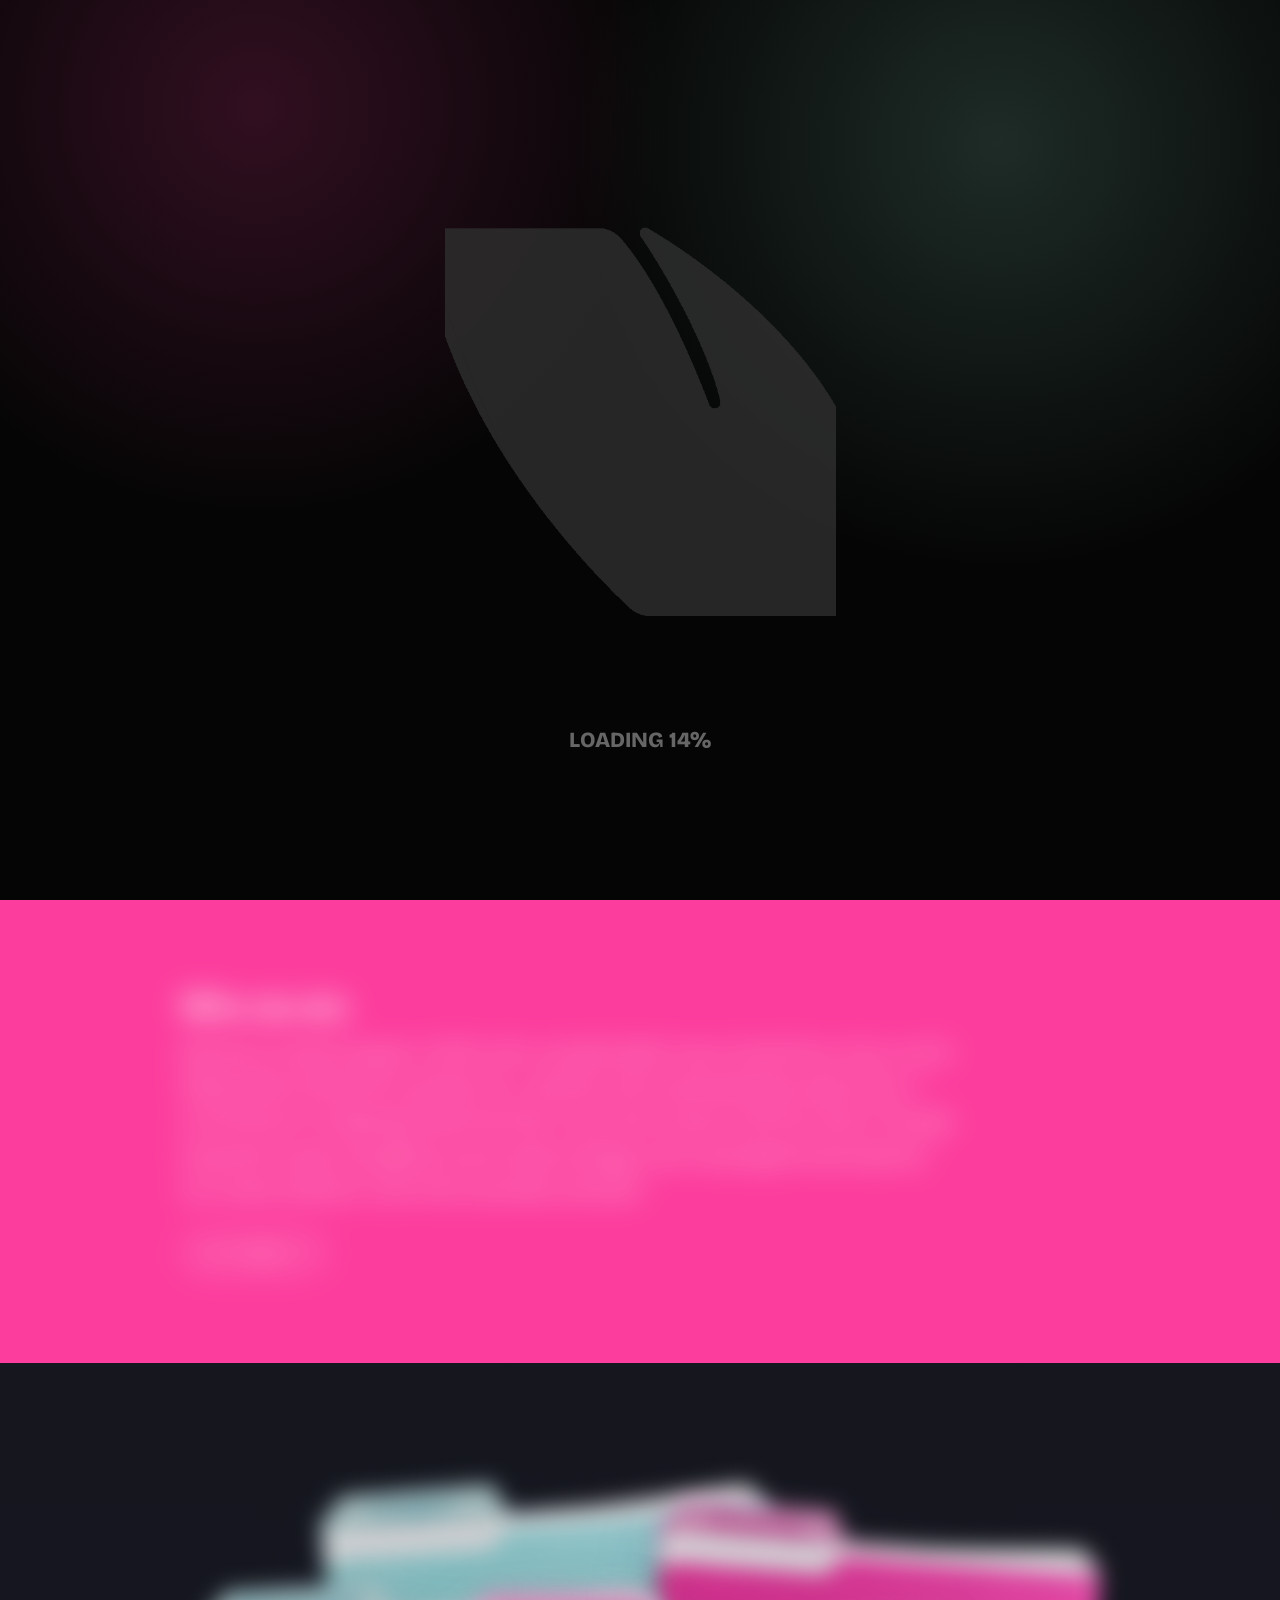
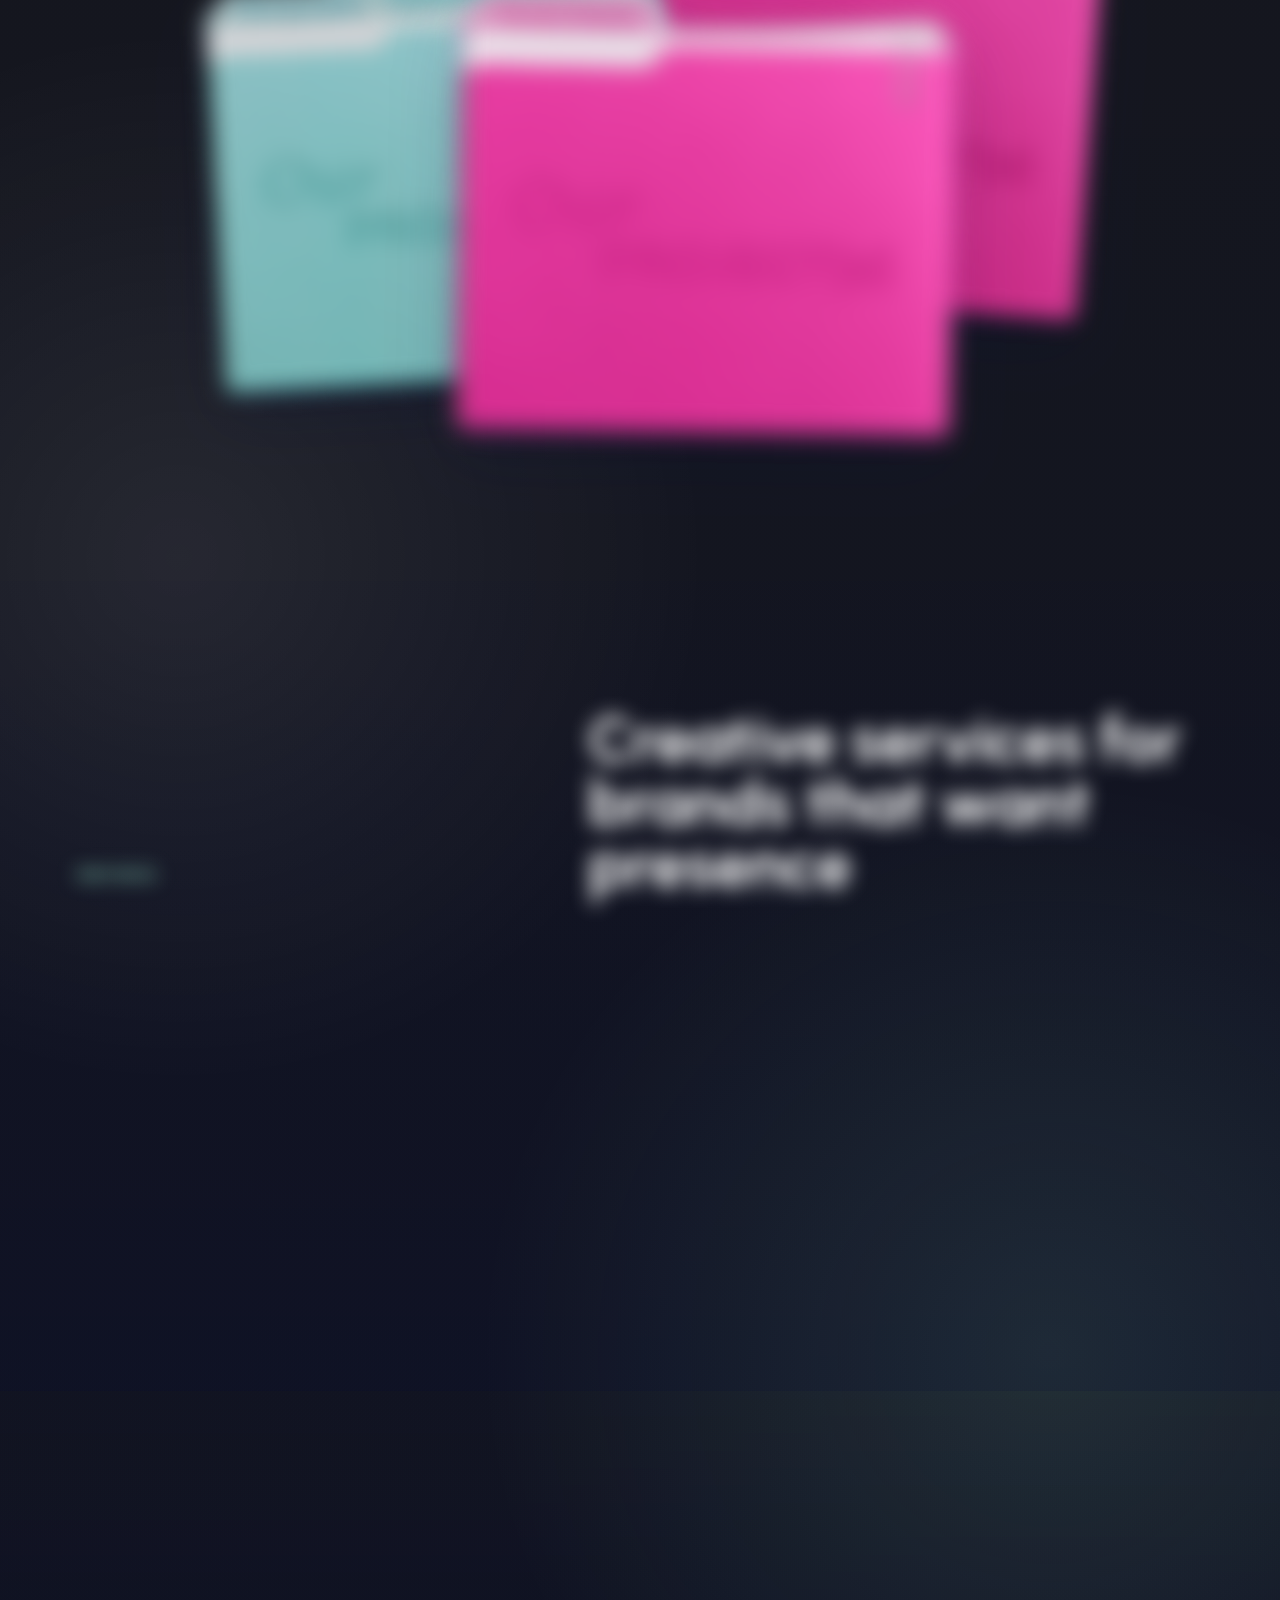
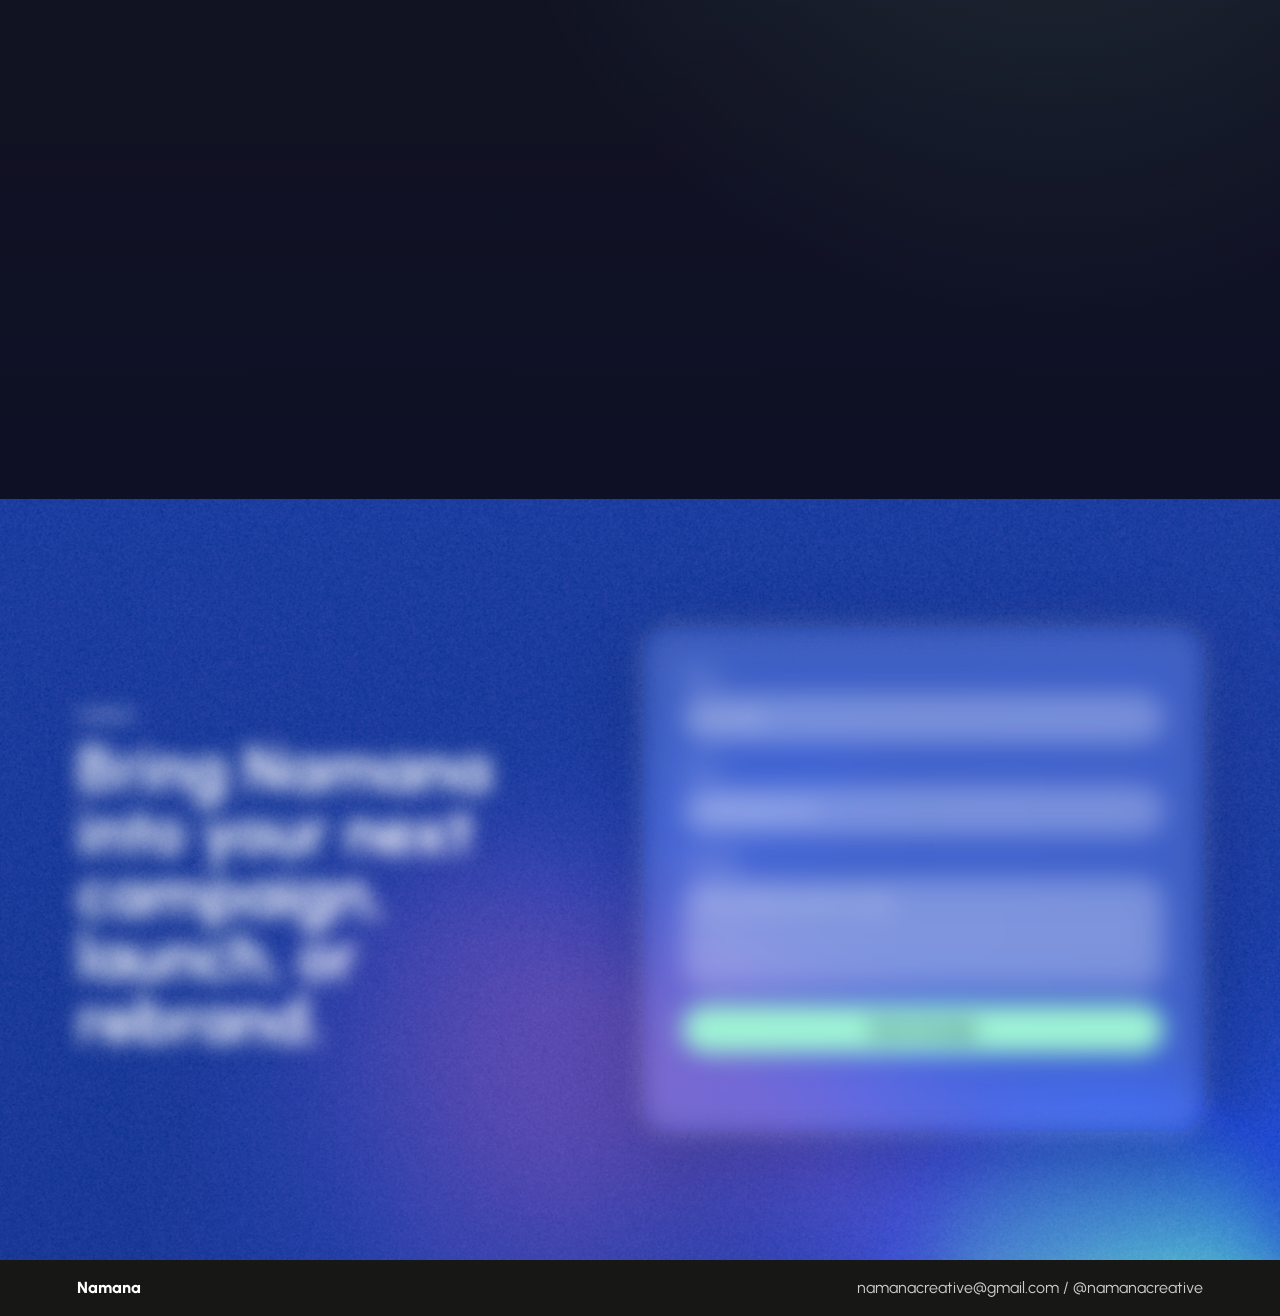
==== index.html @ 0dc4859f "Fix active nav underline behavior" ====
<!doctype html>
<html lang="en">
  <head>
    <meta charset="utf-8">
    <meta name="viewport" content="width=device-width, initial-scale=1, viewport-fit=cover">
    <meta name="theme-color" content="#050505">
    <title>Namana | Creative Agency</title>
    <meta
      name="description"
      content="Namana is a creative agency crafting brand identities, campaigns, content, and digital experiences for ambitious businesses."
    >
    <link rel="preconnect" href="https://fonts.googleapis.com">
    <link rel="preconnect" href="https://fonts.gstatic.com" crossorigin>
    <link
      href="https://fonts.googleapis.com/css2?family=Bricolage+Grotesque:wght@800&family=Urbanist:ital,wght@0,400;0,500;0,600;0,700;0,800;1,800&display=swap"
      rel="stylesheet"
    >
    <style>
      .page-loader{--loader-fill:0%;position:fixed;inset:0;z-index:100;display:grid;place-items:center;align-content:center;gap:22px;background:#050505;color:#fff}.loader-logo{position:relative;width:min(58vw,62vh,600px);aspect-ratio:1}.loader-logo-fill-mask{position:absolute;inset:0;-webkit-mask-image:linear-gradient(to top,#000 0 var(--loader-fill),transparent var(--loader-fill) 100%);mask-image:linear-gradient(to top,#000 0 var(--loader-fill),transparent var(--loader-fill) 100%)}.loader-logo-stack{position:absolute;inset:15%;clip-path:inset(var(--work-logo-crop-top,0%) var(--work-logo-crop-right,0%) var(--work-logo-crop-bottom,0%) var(--work-logo-crop-left,0%));transform:translate3d(var(--work-logo-visible-x,0%),var(--work-logo-visible-y,0%),0) rotate(var(--work-logo-rotate,0deg)) rotateY(var(--work-logo-flip-y,0deg)) scale(var(--work-logo-scale,1));transform-origin:50% 50%}.loader-logo-stack-base{filter:brightness(0) invert(.18)}.loader-logo-stack-fill{filter:brightness(0) invert(1)}.loader-logo-layer{position:absolute;inset:0;width:100%;height:100%;object-fit:contain}.loader-progress{margin:0;font-family:"Bricolage Grotesque",Urbanist,sans-serif;font-weight:800}
    </style>
    <link rel="stylesheet" href="styles.css?v=brush-nav-2">
  </head>
  <body class="page-home">
    <div class="page-loader" data-page-loader aria-label="Loading Namana website">
      <div class="loader-logo" aria-hidden="true">
        <div class="loader-logo-stack loader-logo-stack-base">
          <img class="loader-logo-layer loader-logo-pink" src="assets/namana-work-logo-pink.png" alt="">
          <img class="loader-logo-layer loader-logo-blue" src="assets/namana-work-logo-blue.png" alt="">
          <img class="loader-logo-layer loader-logo-sage" src="assets/namana-work-logo-sage.png" alt="">
        </div>
        <div class="loader-logo-fill-mask">
          <div class="loader-logo-stack loader-logo-stack-fill">
            <img class="loader-logo-layer loader-logo-pink" src="assets/namana-work-logo-pink.png" alt="">
            <img class="loader-logo-layer loader-logo-blue" src="assets/namana-work-logo-blue.png" alt="">
            <img class="loader-logo-layer loader-logo-sage" src="assets/namana-work-logo-sage.png" alt="">
          </div>
        </div>
      </div>
      <p class="loader-progress" data-loader-progress>LOADING 0%</p>
    </div>

    <header class="site-header" data-header>
      <a class="brand" href="#top" aria-label="Namana home">
        <img class="brand-logo brand-logo-white" src="assets/namana-logo-color-white.png" alt="Namana Creative">
        <img class="brand-logo brand-logo-color" src="assets/namana-logo-color.png" alt="">
      </a>
      <button
        class="mobile-menu-toggle"
        type="button"
        aria-label="Open navigation menu"
        aria-expanded="false"
        aria-controls="primary-navigation"
        data-menu-toggle
      >
        <span></span>
        <span></span>
      </button>
      <nav class="nav-links" id="primary-navigation" aria-label="Primary navigation" data-nav-links>
        <a href="#top" data-nav-item="home">HOME</a>
        <a href="#services" data-nav-item="service">SERVICE</a>
        <a href="#work" data-nav-item="work">WORKS</a>
        <a href="about.html" data-nav-item="about">ABOUT</a>
        <a class="nav-cta" href="#contact" aria-label="Let's Cooperate">
          <span>LET'S COOPERATE</span>
          <img src="assets/arrow.png" alt="" aria-hidden="true">
        </a>
      </nav>
    </header>

    <main id="top">
      <section class="hero" aria-labelledby="hero-title">
        <div class="hero-grain" aria-hidden="true"></div>
        <div class="hero-content">
          <h1 id="hero-title" class="type-title" aria-label="We Post with Purpose">
            <span data-type-prefix></span><strong data-type-strong></strong><span class="type-caret" data-type-caret aria-hidden="true"></span>
          </h1>
        </div>
      </section>

      <section class="intro reveal" id="about">
        <div class="intro-content">
          <h2>Who we are</h2>
          <p>
            Namana Creative began in 2025 with a simple belief: every brand has
            a story worth telling. What started as a passion for creativity and
            visual expression grew into a commitment to helping brands find
            their voice and connect with the world. Through impactful visuals,
            thoughtful social media strategy, and meaningful brand identity, we
            create authentic work that resonates and lasts.
          </p>
          <a class="intro-cta" href="about.html" aria-label="Get to know Namana">
            <span>GET TO KNOW</span>
            <img src="assets/arrow.png" alt="" aria-hidden="true">
          </a>
        </div>
      </section>

      <div class="work-background-run">
        <section class="project-folders reveal" id="work" aria-label="Our project folders">
          <div class="folder-stack">
            <button class="folder-card folder-card-compro" type="button" aria-label="Company profile projects">
              <img src="assets/belief-folder-compro.png" alt="">
            </button>
            <button class="folder-card folder-card-branding" type="button" aria-label="Branding projects">
              <img src="assets/belief-folder-branding.png" alt="">
            </button>
            <button class="folder-card folder-card-photography" type="button" aria-label="Photography projects">
              <img src="assets/belief-folder-photography.png" alt="">
            </button>
            <button class="folder-card folder-card-social" type="button" aria-label="Social media projects">
              <img src="assets/belief-folder-social-media.png" alt="">
            </button>
          </div>
        </section>

        <section class="services reveal" id="services">
          <div class="section-heading">
            <p class="section-kicker">What we do</p>
            <h2>Creative services for brands that want presence</h2>
          </div>
          <div class="service-grid">
            <article>
              <span class="service-number">01</span>
              <h3>Brand Identity</h3>
              <p>Logo direction, visual systems, typography, color, and guidelines that make the brand recognizable.</p>
            </article>
            <article>
              <span class="service-number">02</span>
              <h3>Campaign Concepts</h3>
              <p>Creative platforms, launch ideas, key visuals, and messaging that give campaigns a strong angle.</p>
            </article>
            <article>
              <span class="service-number">03</span>
              <h3>Content Design</h3>
              <p>Social assets, decks, motion-ready layouts, and branded content systems for everyday communication.</p>
            </article>
            <article>
              <span class="service-number">04</span>
              <h3>Web Experience</h3>
              <p>Company profiles, landing pages, and campaign microsites that translate creative direction into action.</p>
            </article>
          </div>
        </section>

        <section class="approach reveal" id="process">
          <div class="section-heading">
            <p class="section-kicker">How we work</p>
            <h2>A creative process that keeps the idea alive</h2>
          </div>
          <div class="timeline">
            <article>
              <span>Listen</span>
              <p>We map the audience, business goals, cultural cues, and creative opportunity.</p>
            </article>
            <article>
              <span>Concept</span>
              <p>We shape the strategic idea, campaign angle, visual references, and voice.</p>
            </article>
            <article>
              <span>Create</span>
              <p>We design the identity, key visuals, content assets, and digital moments.</p>
            </article>
            <article>
              <span>Launch</span>
              <p>We prepare the files, guidance, and rollout assets your team needs to move.</p>
            </article>
          </div>
        </section>
      </div>

      <section class="contact reveal" id="contact">
        <div>
          <p class="section-kicker">Contact</p>
          <h2>Bring Namana into your next campaign, launch, or rebrand.</h2>
        </div>
        <form
          class="contact-form"
          action="https://formsubmit.co/ajax/namanacreative@gmail.com"
          method="POST"
          aria-label="Contact form"
        >
          <input type="hidden" name="_subject" value="New project inquiry from Namana website">
          <input type="hidden" name="_captcha" value="false">
          <label>
            <span>Name</span>
            <input type="text" name="name" autocomplete="name" placeholder="Your name" required>
          </label>
          <label>
            <span>Email</span>
            <input type="email" name="email" autocomplete="email" placeholder="you@example.com" required>
          </label>
          <label>
            <span>Message</span>
            <textarea name="message" rows="4" placeholder="Tell us what you want to create" required></textarea>
          </label>
          <button type="submit">Send message</button>
          <p class="form-note" data-form-note></p>
        </form>
      </section>
    </main>

    <footer class="site-footer">
      <span>Namana</span>
      <span>namanacreative@gmail.com / @namanacreative</span>
    </footer>

    <script src="script.js?v=brush-nav-2"></script>
  </body>
</html>
---- styles.css ----
:root {
  --ink: #171716;
  --muted: #66615d;
  --paper: #f7f4ee;
  --surface: #fffdf8;
  --line: rgba(23, 23, 22, 0.14);
  --teal: #236b6a;
  --berry: #8d3152;
  --gold: #c5a15b;
  --shadow: 0 24px 70px rgba(23, 23, 22, 0.13);
}

@property --mesh-a {
  syntax: "<color>";
  inherits: false;
  initial-value: #1942b0;
}

@property --mesh-b {
  syntax: "<color>";
  inherits: false;
  initial-value: #fc3d9d;
}

@property --mesh-c {
  syntax: "<color>";
  inherits: false;
  initial-value: #9ff4d4;
}

@property --pink-x {
  syntax: "<percentage>";
  inherits: false;
  initial-value: 84%;
}

@property --pink-y {
  syntax: "<percentage>";
  inherits: false;
  initial-value: 72%;
}

@property --green-x {
  syntax: "<percentage>";
  inherits: false;
  initial-value: 18%;
}

@property --green-y {
  syntax: "<percentage>";
  inherits: false;
  initial-value: 22%;
}

@property --blue-x {
  syntax: "<percentage>";
  inherits: false;
  initial-value: 68%;
}

@property --blue-y {
  syntax: "<percentage>";
  inherits: false;
  initial-value: 18%;
}

* {
  box-sizing: border-box;
}

html {
  scroll-behavior: smooth;
  scroll-padding-top: 88px;
  background: #171716;
}

html.is-menu-open {
  overflow: hidden;
  scrollbar-gutter: stable;
  background: #061642;
}

body {
  margin: 0;
  overflow-x: hidden;
  background: #171716;
  color: var(--ink);
  font-family: Urbanist, ui-sans-serif, system-ui, -apple-system, BlinkMacSystemFont, "Segoe UI", Arial, sans-serif;
  line-height: 1.5;
}

body.page-about.is-how-work-active {
  background: #050505;
}

body.is-menu-open {
  overflow: hidden;
  background: #061642;
}

body.is-loading {
  overflow: hidden;
}

img {
  max-width: 100%;
}

a {
  color: inherit;
  text-decoration: none;
}

.page-loader {
  --work-logo-size: min(58vw, 62vh, 600px);
  --loader-fill: 0%;
  position: fixed;
  inset: 0;
  z-index: 100;
  display: grid;
  place-items: center;
  gap: 22px;
  align-content: center;
  padding: 24px;
  background:
    radial-gradient(circle at 20% 12%, rgba(252, 61, 157, 0.18), transparent 32%),
    radial-gradient(circle at 78% 16%, rgba(159, 244, 212, 0.16), transparent 34%),
    #050505;
  color: #fff;
  transition: opacity 520ms ease, visibility 520ms ease;
}

.page-loader.is-loaded {
  opacity: 0;
  visibility: hidden;
  pointer-events: none;
}

.page-loader.is-skipped {
  display: none;
}

.loader-logo {
  position: relative;
  width: var(--work-logo-size);
  aspect-ratio: 1;
  max-width: calc(100vw - 48px);
  overflow: visible;
  --work-logo-blue-opacity: 1;
  --work-logo-sage-opacity: 1;
  --work-logo-pink-opacity: 1;
  --work-logo-rotate: 0deg;
  --work-logo-flip-y: 0deg;
  --work-logo-visible-x: 0%;
  --work-logo-visible-y: 0%;
  --work-logo-scale: 1;
  --work-logo-origin-x: 50%;
  --work-logo-origin-y: 50%;
  --work-logo-crop-top: 0%;
  --work-logo-crop-right: 0%;
  --work-logo-crop-bottom: 0%;
  --work-logo-crop-left: 0%;
}

.loader-logo-fill-mask {
  position: absolute;
  inset: 0;
  mask-image: linear-gradient(to top, #000 0 var(--loader-fill), transparent var(--loader-fill) 100%);
  -webkit-mask-image: linear-gradient(to top, #000 0 var(--loader-fill), transparent var(--loader-fill) 100%);
}

.loader-logo-stack {
  position: absolute;
  inset: 15%;
  clip-path: inset(
    var(--work-logo-crop-top)
    var(--work-logo-crop-right)
    var(--work-logo-crop-bottom)
    var(--work-logo-crop-left)
  );
  transform:
    translate3d(var(--work-logo-visible-x), var(--work-logo-visible-y), 0)
    rotate(var(--work-logo-rotate))
    rotateY(var(--work-logo-flip-y))
    scale(var(--work-logo-scale));
  transform-origin: var(--work-logo-origin-x) var(--work-logo-origin-y);
  will-change: clip-path, transform;
}

.loader-logo-stack-base {
  filter: brightness(0) invert(0.18);
}

.loader-logo-stack-fill {
  filter: brightness(0) invert(1);
}

.loader-logo-layer {
  position: absolute;
  inset: 0;
  width: 100%;
  height: 100%;
  object-fit: contain;
  will-change: opacity;
}

.loader-logo-pink {
  opacity: var(--work-logo-pink-opacity);
}

.loader-logo-blue {
  opacity: var(--work-logo-blue-opacity);
}

.loader-logo-sage {
  opacity: var(--work-logo-sage-opacity);
}

.loader-progress {
  min-width: 160px;
  margin: 0;
  color: #fff;
  font-family: "Bricolage Grotesque", Urbanist, sans-serif;
  font-size: clamp(1rem, 2.1vw, 1.35rem);
  font-weight: 800;
  letter-spacing: 0;
  text-align: center;
}

.site-header {
  position: fixed;
  inset: 0 0 auto;
  z-index: 20;
  display: grid;
  grid-template-columns: 1fr auto;
  align-items: center;
  gap: 24px;
  padding: 18px clamp(20px, 4vw, 56px);
  color: #fff;
  border-bottom: 1px solid transparent;
  background: transparent;
  backdrop-filter: none;
  -webkit-backdrop-filter: none;
  transition: background 180ms ease, color 180ms ease, box-shadow 180ms ease, border-color 180ms ease, backdrop-filter 180ms ease;
}

.site-header.is-scrolled {
  background: rgba(255, 255, 255, 0.58);
  color: var(--ink);
  border-bottom-color: transparent;
  box-shadow: 0 14px 42px rgba(23, 23, 22, 0.08);
  backdrop-filter: blur(22px) saturate(1.35);
  -webkit-backdrop-filter: blur(22px) saturate(1.35);
}

.brand,
.nav-links,
.nav-cta {
  display: flex;
  align-items: center;
}

.brand {
  position: relative;
  flex: 0 0 auto;
  width: 44px;
  height: 52px;
  line-height: 0;
  overflow: hidden;
  -webkit-tap-highlight-color: transparent;
  touch-action: manipulation;
  transition: opacity 180ms ease, filter 180ms ease;
}

.brand-logo {
  position: absolute;
  inset: 0;
  width: 100%;
  height: 100%;
  object-fit: contain;
  object-position: left center;
  display: block;
  transition: opacity 180ms ease, filter 180ms ease;
}

.brand-logo-color {
  opacity: 0;
}

.site-header.is-scrolled .brand-logo-white {
  opacity: 0;
}

.site-header.is-scrolled .brand-logo-color {
  opacity: 1;
}

.nav-links {
  justify-content: center;
  gap: clamp(16px, 3vw, 36px);
  font-size: 0.88rem;
  font-weight: 600;
}

.nav-links a:not(.nav-cta) {
  position: relative;
  z-index: 0;
}

.nav-links a:not(.nav-cta)::before {
  content: "";
  position: absolute;
  left: 50%;
  bottom: -13px;
  width: 78px;
  height: 18px;
  background: #9ff4d4;
  opacity: 0;
  pointer-events: none;
  z-index: -1;
  transform: translateX(-50%) scaleX(0);
  transform-origin: left center;
  -webkit-mask: url("assets/nav-brush-underline.png") center / 100% 100% no-repeat;
  mask: url("assets/nav-brush-underline.png") center / 100% 100% no-repeat;
}

.nav-links a.is-active:not(.nav-cta)::before {
  opacity: 1;
  animation: brushUnderline 520ms cubic-bezier(0.16, 1, 0.3, 1) both;
}

@keyframes brushUnderline {
  0% {
    clip-path: inset(0 100% 0 0);
    transform: translateX(-50%) scaleX(0.88);
  }

  100% {
    clip-path: inset(0 0 0 0);
    transform: translateX(-50%) scaleX(1);
  }
}

.mobile-menu-toggle {
  display: none;
}

.nav-cta {
  --nav-cta-hover-bg: #fc3d9d;
  --nav-cta-hover-color: #fff;
  --nav-cta-hover-icon-filter: invert(1);
  gap: 8px;
  min-height: 40px;
  padding: 0 16px;
  border: 1px solid currentColor;
  border-radius: 999px;
  font-size: 0.85rem;
  font-weight: 800;
  white-space: nowrap;
  transition: background 180ms ease, color 180ms ease, border-color 180ms ease, box-shadow 180ms ease;
}

.nav-cta.is-random-hover {
  background: var(--nav-cta-hover-bg) !important;
  color: var(--nav-cta-hover-color) !important;
  border-color: var(--nav-cta-hover-bg) !important;
  box-shadow: 0 16px 32px color-mix(in srgb, var(--nav-cta-hover-bg) 32%, transparent);
}

.nav-cta img {
  width: 15px;
  height: 15px;
  object-fit: contain;
  display: block;
  filter: invert(1);
}

.site-header.is-scrolled .nav-cta img {
  filter: none;
}

.site-header .nav-cta.is-random-hover img {
  filter: var(--nav-cta-hover-icon-filter) !important;
}

.hero {
  position: relative;
  min-height: 100vh;
  display: grid;
  place-items: center;
  overflow: hidden;
  isolation: isolate;
  --mesh-a: #1942b0;
  --mesh-b: #fc3d9d;
  --mesh-c: #9ff4d4;
  background: #1942b0 url("assets/hero-purpose-background.png") center / cover no-repeat;
  transition:
    --pink-x 6200ms ease-in-out,
    --pink-y 6200ms ease-in-out,
    --green-x 6200ms ease-in-out,
    --green-y 6200ms ease-in-out,
    --blue-x 6200ms ease-in-out,
    --blue-y 6200ms ease-in-out;
  --pink-x: 84%;
  --pink-y: 72%;
  --green-x: 74%;
  --green-y: 8%;
  --blue-x: 52%;
  --blue-y: 36%;
}

.hero::before,
.hero::after,
.hero-grain {
  position: absolute;
  inset: 0;
  width: 100%;
  height: 100%;
  pointer-events: none;
}

.hero::before {
  z-index: -3;
  content: "";
  background:
    radial-gradient(ellipse at 50% 52%, rgba(2, 12, 62, 0.08), transparent 48%),
    linear-gradient(180deg, rgba(0, 0, 0, 0.02), rgba(0, 0, 0, 0.12));
}

.hero::after {
  z-index: -2;
  content: "";
  background:
    radial-gradient(ellipse 72% 68% at 50% 56%, rgba(5, 20, 91, 0.06) 0%, rgba(8, 29, 116, 0.04) 48%, transparent 100%),
    linear-gradient(180deg, rgba(255, 255, 255, 0.02), transparent 22%, rgba(0, 0, 0, 0.08) 100%);
  opacity: 0.55;
}

.hero-grain {
  z-index: -1;
  opacity: 0.12;
  mix-blend-mode: overlay;
  background-image:
    radial-gradient(circle at 22% 18%, rgba(255, 255, 255, 0.16) 0 0.9px, transparent 1px),
    radial-gradient(circle at 72% 64%, rgba(0, 12, 74, 0.68) 0 1.1px, transparent 1.3px),
    repeating-radial-gradient(circle at 48% 52%, rgba(255, 255, 255, 0.12) 0 0.7px, transparent 0.9px 3.8px),
    repeating-linear-gradient(8deg, rgba(255, 255, 255, 0.05) 0 1px, transparent 1px 8px),
    linear-gradient(24deg, rgba(0, 0, 0, 0.26), transparent 38%, rgba(0, 0, 0, 0.16));
  background-size: 4px 4px, 5px 5px, 190px 190px, 100% 100%, 100% 100%;
  filter: contrast(2.35) saturate(0.92);
  animation: grungeDrift 7s steps(4) infinite;
}

.hero-content {
  width: min(1080px, calc(100% - 40px));
  margin: 0 auto;
  color: #fff;
  text-align: center;
  text-shadow: 0 4px 28px rgba(0, 0, 0, 0.68);
}

.eyebrow,
.section-kicker {
  margin: 0 0 12px;
  color: var(--berry);
  font-size: 0.78rem;
  font-weight: 800;
  letter-spacing: 0;
  text-transform: uppercase;
}

.hero .eyebrow {
  color: #f4d99b;
}

h1,
h2,
h3,
p {
  overflow-wrap: anywhere;
}

h1 {
  margin: 0;
  color: rgba(255, 255, 255, 0.92);
  font-size: clamp(1.85rem, 3vw, 3.1rem);
  font-weight: 400;
  line-height: 1.08;
  letter-spacing: 0;
}

h1 strong {
  display: inline-block;
  font-weight: 800;
  color: #ffffff;
  transform-origin: 50% 80%;
}

.type-title strong.is-looping {
  min-width: 4.35em;
  animation: purposeTypeface 5200ms cubic-bezier(0.22, 1, 0.36, 1) infinite;
}

@keyframes purposeTypeface {
  0% {
    font-family: Urbanist, ui-sans-serif, system-ui, sans-serif;
    font-weight: 800;
    font-style: normal;
    opacity: 1;
    transform: translateY(0) scale(1);
  }
  18% {
    font-family: Urbanist, ui-sans-serif, system-ui, sans-serif;
    font-weight: 800;
    font-style: normal;
    opacity: 1;
    transform: translateY(0) scale(1);
  }
  24% {
    font-family: Urbanist, ui-sans-serif, system-ui, sans-serif;
    font-weight: 800;
    font-style: italic;
    opacity: 0;
    transform: translateY(0.34em) scale(0.985);
  }
  31% {
    font-family: Urbanist, ui-sans-serif, system-ui, sans-serif;
    font-weight: 800;
    font-style: italic;
    opacity: 1;
    transform: translateY(0) scale(1);
  }
  43% {
    font-family: Urbanist, ui-sans-serif, system-ui, sans-serif;
    font-weight: 800;
    font-style: italic;
    opacity: 1;
    transform: translateY(0) scale(1);
  }
  49% {
    font-family: "Minion Pro", Georgia, "Times New Roman", serif;
    font-weight: 700;
    font-style: normal;
    opacity: 0;
    transform: translateY(0.34em) scale(0.985);
  }
  56% {
    font-family: "Minion Pro", Georgia, "Times New Roman", serif;
    font-weight: 700;
    font-style: normal;
    opacity: 1;
    transform: translateY(0) scale(1);
  }
  68% {
    font-family: "Minion Pro", Georgia, "Times New Roman", serif;
    font-weight: 700;
    font-style: normal;
    opacity: 1;
    transform: translateY(0) scale(1);
  }
  74% {
    font-family: "Bricolage Grotesque", Urbanist, ui-sans-serif, system-ui, sans-serif;
    font-weight: 800;
    font-style: normal;
    opacity: 0;
    transform: translateY(0.34em) scale(0.985);
  }
  81% {
    font-family: "Bricolage Grotesque", Urbanist, ui-sans-serif, system-ui, sans-serif;
    font-weight: 800;
    font-style: normal;
    opacity: 1;
    transform: translateY(0) scale(1);
  }
  94% {
    font-family: "Bricolage Grotesque", Urbanist, ui-sans-serif, system-ui, sans-serif;
    font-weight: 800;
    font-style: normal;
    opacity: 1;
    transform: translateY(0) scale(1);
  }
  100% {
    font-family: Urbanist, ui-sans-serif, system-ui, sans-serif;
    font-weight: 800;
    font-style: normal;
    opacity: 0;
    transform: translateY(0.34em) scale(0.985);
  }
}

.type-title {
  min-height: 1.12em;
}

.type-caret {
  display: inline-block;
  width: 0.08em;
  height: 0.82em;
  margin-left: 0.08em;
  transform: translateY(0.08em);
  background: currentColor;
  animation: caretBlink 760ms steps(1) infinite;
}

.type-caret.is-hidden {
  opacity: 0;
  animation: none;
}

@keyframes caretBlink {
  50% {
    opacity: 0;
  }
}

@keyframes meshShift {
  0% {
    transform: translate3d(-2%, -1%, 0) scale(1.1) rotate(-2deg);
  }
  50% {
    transform: translate3d(2%, 1%, 0) scale(1.16) rotate(3deg);
  }
  100% {
    transform: translate3d(1%, -2%, 0) scale(1.12) rotate(-1deg);
  }
}

@keyframes waveDrift {
  0% {
    transform: translate3d(-5%, -2%, 0) scale(1.2) rotate(0deg);
  }
  100% {
    transform: translate3d(6%, 4%, 0) scale(1.28) rotate(8deg);
  }
}

@keyframes softWave {
  0% {
    transform: translate3d(-8%, 4%, 0) rotate(-8deg) scale(1.14);
  }
  100% {
    transform: translate3d(7%, -5%, 0) rotate(9deg) scale(1.22);
  }
}

@keyframes grungeDrift {
  0% {
    transform: translate(0, 0) scale(1);
  }
  35% {
    transform: translate(-12px, 7px) scale(1.02);
  }
  70% {
    transform: translate(9px, -10px) scale(1.01);
  }
  100% {
    transform: translate(-5px, 11px) scale(1.02);
  }
}

@media (prefers-reduced-motion: reduce) {
  .hero,
  .hero::before,
  .hero::after,
  .hero-grain,
  .loader-logo,
  .loader-logo-layer,
  .type-caret {
    animation: none;
  }

  .reveal {
    opacity: 1;
    transform: none;
    transition: none;
  }

  .text-dissolve {
    opacity: 1;
    filter: none;
    transform: none;
    transition: none;
  }

  .object-dissolve {
    opacity: 1;
    filter: none;
    transform: none;
    transition: none;
  }
}

.intro,
.split-section,
.services,
.approach,
.contact {
  padding: clamp(72px, 10vw, 130px) clamp(20px, 6vw, 88px);
}

.intro {
  display: grid;
  place-items: center;
  min-height: auto;
  padding-block: clamp(58px, 7vw, 96px);
  background: #fc3d9d;
  color: #fff;
}

.intro-content {
  width: min(920px, 100%);
  text-align: left;
}

h2 {
  margin: 0;
  font-size: clamp(2.1rem, 5vw, 4.8rem);
  line-height: 0.98;
  letter-spacing: 0;
}

.intro-content p,
.section-copy p,
.contact h2 + p {
  margin: 0;
  color: var(--muted);
  font-size: clamp(1rem, 1.7vw, 1.18rem);
}

.intro-content h2 {
  color: #fff;
  font-size: clamp(1.45rem, 2.4vw, 2rem);
  font-weight: 800;
  line-height: 1.12;
}

.intro-content p {
  max-width: 780px;
  margin-top: 12px;
  color: #fff;
  font-size: clamp(1.05rem, 1.75vw, 1.32rem);
  line-height: 1.62;
}

.intro-cta {
  display: inline-flex;
  align-items: center;
  gap: 8px;
  min-height: 40px;
  margin-top: 26px;
  padding: 0 16px;
  border: 1px solid currentColor;
  border-radius: 999px;
  color: #fff;
  font-size: 0.85rem;
  font-weight: 800;
  white-space: nowrap;
}

.intro-cta img {
  width: 15px;
  height: 15px;
  object-fit: contain;
  display: block;
  filter: invert(1);
}

.stats {
  display: grid;
  grid-template-columns: repeat(2, 1fr);
  border-block: 1px solid rgba(255, 255, 255, 0.08);
  background: #050505;
  color: #fff;
}

.stats div {
  min-height: 230px;
  padding: clamp(34px, 5vw, 72px);
  border-right: 1px solid rgba(255, 255, 255, 0.14);
}

.stats div:last-child {
  border-right: 0;
}

.stats strong {
  display: block;
  color: #9ff4d4;
  font-size: clamp(1.45rem, 2.4vw, 2rem);
  font-weight: 800;
  line-height: 1.12;
}

.stats span {
  display: block;
  max-width: 620px;
  margin-top: 12px;
  color: #fff;
  font-size: clamp(1.05rem, 1.75vw, 1.32rem);
  font-weight: 400;
  line-height: 1.62;
}

.reveal {
  opacity: 1;
  transform: none;
  transition: none;
}

.reveal.is-visible {
  opacity: 1;
  transform: none;
}

.text-dissolve {
  opacity: 0;
  filter: blur(10px);
  transform: translateY(26px);
  transition:
    opacity 680ms ease,
    filter 760ms ease,
    transform 760ms cubic-bezier(0.16, 1, 0.3, 1);
  will-change: opacity, filter, transform;
}

.text-dissolve.is-text-visible {
  opacity: 1;
  filter: blur(0);
  transform: translateY(0);
}

.text-dissolve:nth-child(2) {
  transition-delay: 70ms;
}

.text-dissolve:nth-child(3) {
  transition-delay: 120ms;
}

.object-dissolve {
  opacity: 0;
  filter: blur(12px);
  transform: translateY(34px) scale(0.985);
  transition:
    opacity 720ms ease,
    filter 820ms ease,
    transform 820ms cubic-bezier(0.16, 1, 0.3, 1);
  will-change: opacity, filter, transform;
}

.object-dissolve.is-object-visible {
  opacity: 1;
  filter: blur(0);
  transform: translateY(0) scale(1);
}

.folder-card img.object-dissolve {
  transform: translateY(42px) scale(0.96);
}

.folder-card img.object-dissolve.is-object-visible {
  transform: translateY(0) scale(1);
}

.split-section {
  display: grid;
  grid-template-columns: minmax(280px, 0.85fr) minmax(320px, 1fr);
  gap: clamp(34px, 7vw, 90px);
  align-items: start;
  background: var(--paper);
}

.section-copy p {
  margin-top: 24px;
}

.principles,
.service-grid,
.timeline {
  display: grid;
  gap: 14px;
}

.principles article,
.service-grid article,
.timeline article {
  background: var(--surface);
  border: 1px solid var(--line);
  border-radius: 8px;
  box-shadow: 0 10px 30px rgba(23, 23, 22, 0.04);
}

.principles article {
  padding: 26px;
}

.principles span,
.timeline span {
  display: block;
  color: var(--teal);
  font-weight: 800;
}

.principles p,
.service-grid p,
.timeline p {
  margin: 10px 0 0;
  color: var(--muted);
}

.work-background-run {
  position: relative;
  background:
    linear-gradient(rgba(8, 27, 118, 0.08), rgba(8, 27, 118, 0.08)),
    url("assets/works-process-background.png") center top / cover no-repeat;
  isolation: isolate;
}

.work-background-run::before {
  content: "";
  position: absolute;
  inset: 0;
  z-index: 0;
  pointer-events: none;
  background:
    radial-gradient(circle at 14% 34%, rgba(255, 255, 255, 0.08), transparent 28%),
    radial-gradient(circle at 82% 68%, rgba(159, 244, 212, 0.12), transparent 30%),
    linear-gradient(to bottom, rgba(0, 7, 54, 0.04), rgba(0, 7, 54, 0.22));
}

.project-folders {
  position: relative;
  min-height: clamp(560px, 82vh, 860px);
  overflow: hidden;
  display: grid;
  place-items: center;
  padding: clamp(44px, 7vw, 92px) clamp(18px, 5vw, 72px);
  background: transparent;
}

.folder-stack,
.services > *,
.approach > *,
.contact > * {
  position: relative;
  z-index: 1;
}

.folder-stack {
  position: relative;
  width: min(1180px, 96vw);
  height: clamp(430px, 58vw, 640px);
}

.folder-card {
  position: absolute;
  left: 50%;
  display: block;
  width: clamp(310px, 39vw, 560px);
  min-height: 0;
  padding: 0;
  border: 0;
  border-radius: 0;
  background: transparent;
  cursor: pointer;
  filter: drop-shadow(0 26px 32px rgba(0, 11, 60, 0.2));
  transform: translate3d(calc(-50% + var(--folder-x)), var(--folder-y), 0) rotate(var(--folder-r)) scale(var(--folder-s));
  transform-origin: 50% 82%;
  transition: transform 380ms cubic-bezier(0.16, 1, 0.3, 1), filter 260ms ease, z-index 0s linear 160ms;
  will-change: transform;
}

.folder-card img {
  width: 100%;
  display: block;
  pointer-events: none;
  user-select: none;
}

.folder-card:hover,
.folder-card:focus-visible {
  filter: drop-shadow(0 34px 42px rgba(0, 11, 60, 0.3)) saturate(1.08);
  transform:
    translate3d(calc(-50% + var(--folder-x) + var(--folder-hover-x)), calc(var(--folder-y) - 22px), 0)
    rotate(calc(var(--folder-r) + var(--folder-hover-r)))
    scale(calc(var(--folder-s) + 0.035));
  transition-delay: 0s;
}

.folder-card:focus-visible {
  outline: 2px solid #9ff4d4;
  outline-offset: 10px;
}

.folder-card-compro {
  --folder-x: clamp(-112px, -7vw, -78px);
  --folder-y: 0%;
  --folder-r: -3deg;
  --folder-s: 0.92;
  --folder-hover-x: -12px;
  --folder-hover-r: -2deg;
  z-index: 2;
}

.folder-card-branding {
  --folder-x: clamp(210px, 16vw, 292px);
  --folder-y: 6%;
  --folder-r: 2.5deg;
  --folder-s: 0.92;
  --folder-hover-x: 14px;
  --folder-hover-r: 2deg;
  z-index: 3;
}

.folder-card-photography {
  --folder-x: clamp(-292px, -16vw, -210px);
  --folder-y: 24%;
  --folder-r: -1.5deg;
  --folder-s: 0.93;
  --folder-hover-x: -16px;
  --folder-hover-r: -1.8deg;
  z-index: 4;
}

.folder-card-social {
  --folder-x: clamp(28px, 4vw, 68px);
  --folder-y: 33%;
  --folder-r: 1deg;
  --folder-s: 1;
  --folder-hover-x: 8px;
  --folder-hover-r: 1.5deg;
  z-index: 5;
}

.services {
  position: relative;
  overflow: hidden;
  isolation: isolate;
  margin-top: -1px;
  background: transparent;
  color: #fff;
}

.services::before {
  content: "";
  position: absolute;
  inset: 0;
  z-index: -1;
  pointer-events: none;
  background: linear-gradient(to bottom, rgba(0, 7, 54, 0.03), rgba(0, 7, 54, 0.16));
}

.section-heading {
  display: grid;
  grid-template-columns: minmax(260px, 0.78fr) minmax(280px, 1fr);
  gap: 32px;
  align-items: end;
  margin-bottom: clamp(32px, 5vw, 56px);
}

.services .section-kicker {
  color: #9ff4d4;
}

.services h2,
.services h3,
.services p {
  color: #fff;
}

.service-grid {
  grid-template-columns: repeat(4, 1fr);
}

.service-grid article {
  --service-glass-alpha: 0.16;
  --service-border-alpha: 0.5;
  min-height: 310px;
  padding: 28px;
  border: 1px solid rgba(255, 255, 255, var(--service-border-alpha));
  border-radius: 28px;
  background: rgba(255, 255, 255, var(--service-glass-alpha));
  box-shadow:
    inset 0 1px 0 rgba(255, 255, 255, 0.42),
    0 22px 54px rgba(0, 13, 76, 0.22);
  backdrop-filter: blur(22px) saturate(1.28);
  -webkit-backdrop-filter: blur(22px) saturate(1.28);
}

.service-grid article:nth-child(1) {
  --service-glass-alpha: 0.24;
  --service-border-alpha: 0.58;
  transition-delay: 0ms;
}

.service-grid article:nth-child(2) {
  --service-glass-alpha: 0.18;
  --service-border-alpha: 0.48;
  transition-delay: 120ms;
}

.service-grid article:nth-child(3) {
  --service-glass-alpha: 0.13;
  --service-border-alpha: 0.38;
  transition-delay: 240ms;
}

.service-grid article:nth-child(4) {
  --service-glass-alpha: 0.08;
  --service-border-alpha: 0.28;
  transition-delay: 360ms;
}

.service-number {
  color: #9ff4d4;
  font-weight: 800;
}

h3 {
  margin: 72px 0 0;
  font-size: 1.35rem;
}

.approach {
  position: relative;
  overflow: hidden;
  isolation: isolate;
  margin-top: -1px;
  background: transparent;
  color: #fff;
}

.approach::before {
  content: "";
  position: absolute;
  inset: 0;
  z-index: -1;
  pointer-events: none;
  background: linear-gradient(to bottom, rgba(0, 7, 54, 0.02), rgba(0, 7, 54, 0.18));
}

.approach .section-kicker,
.approach .timeline span {
  color: #9ff4d4;
}

.approach h2,
.approach .timeline p {
  color: #fff;
}

.timeline {
  grid-template-columns: repeat(4, 1fr);
}

.timeline article {
  --timeline-glass-alpha: 0.2;
  --timeline-border-alpha: 0.5;
  min-height: 210px;
  padding: 24px;
  border: 1px solid rgba(255, 255, 255, var(--timeline-border-alpha));
  border-radius: 28px;
  background: rgba(255, 255, 255, var(--timeline-glass-alpha));
  box-shadow:
    inset 0 1px 0 rgba(255, 255, 255, 0.42),
    0 22px 54px rgba(0, 13, 76, 0.2);
  backdrop-filter: blur(22px) saturate(1.28);
  -webkit-backdrop-filter: blur(22px) saturate(1.28);
}

.timeline article:nth-child(1) {
  --timeline-glass-alpha: 0.24;
  --timeline-border-alpha: 0.58;
  transition-delay: 0ms;
}

.timeline article:nth-child(2) {
  --timeline-glass-alpha: 0.18;
  --timeline-border-alpha: 0.48;
  transition-delay: 120ms;
}

.timeline article:nth-child(3) {
  --timeline-glass-alpha: 0.13;
  --timeline-border-alpha: 0.38;
  transition-delay: 240ms;
}

.timeline article:nth-child(4) {
  --timeline-glass-alpha: 0.08;
  --timeline-border-alpha: 0.28;
  transition-delay: 360ms;
}

.contact {
  position: relative;
  overflow: hidden;
  isolation: isolate;
  margin-top: -1px;
  display: grid;
  grid-template-columns: minmax(280px, 0.85fr) minmax(320px, 1fr);
  gap: clamp(32px, 7vw, 96px);
  align-items: center;
  background:
    linear-gradient(rgba(4, 15, 58, 0.16), rgba(4, 15, 58, 0.24)),
    url("assets/contact-background.png") center / cover no-repeat;
  color: #fff;
}

.contact .section-kicker,
.contact h2,
.contact h2 + p {
  color: #fff;
}

.contact-form {
  display: grid;
  gap: 16px;
  padding: clamp(22px, 4vw, 38px);
  background: rgba(255, 255, 255, 0.18);
  border: 1px solid rgba(255, 255, 255, 0.42);
  border-radius: 28px;
  box-shadow: 0 28px 80px rgba(0, 8, 44, 0.22);
  backdrop-filter: blur(22px) saturate(1.25);
  -webkit-backdrop-filter: blur(22px) saturate(1.25);
}

label {
  display: grid;
  gap: 7px;
  color: rgba(255, 255, 255, 0.88);
  font-size: 0.86rem;
  font-weight: 800;
}

input,
textarea {
  width: 100%;
  border: 1px solid rgba(255, 255, 255, 0.5);
  border-radius: 999px;
  padding: 13px 14px;
  background: rgba(255, 255, 255, 0.18);
  color: #fff;
  font: inherit;
  outline: none;
  backdrop-filter: blur(18px);
  -webkit-backdrop-filter: blur(18px);
  transition: border-color 180ms ease, background 180ms ease, box-shadow 180ms ease;
}

textarea {
  border-radius: 24px;
}

input::placeholder,
textarea::placeholder {
  color: rgba(255, 255, 255, 0.68);
}

input:focus,
textarea:focus {
  border-color: #9ff4d4;
  background: rgba(255, 255, 255, 0.24);
  box-shadow: 0 0 0 4px rgba(159, 244, 212, 0.16);
}

textarea {
  resize: vertical;
}

button {
  min-height: 48px;
  border: 0;
  border-radius: 999px;
  background: var(--teal);
  color: #fff;
  font: inherit;
  font-weight: 800;
  cursor: pointer;
}

.contact-form button {
  background: #9ff4d4;
  color: #061642;
  transition: background 180ms ease, color 180ms ease, box-shadow 180ms ease, transform 180ms ease;
}

.contact-form button:hover {
  background: #fc3d9d;
  color: #fff;
  box-shadow: 0 18px 38px rgba(252, 61, 157, 0.26);
  transform: translateY(-1px);
}

.contact-form button:disabled {
  cursor: progress;
  opacity: 0.72;
  transform: none;
}

.form-note {
  min-height: 24px;
  margin: 0;
  color: #fff;
  font-weight: 700;
}

.site-footer {
  display: flex;
  justify-content: space-between;
  gap: 20px;
  padding: 16px clamp(20px, 6vw, 88px);
  background: var(--ink);
  color: rgba(255, 255, 255, 0.72);
  position: relative;
  z-index: 1;
}

.site-footer span:first-child {
  color: #fff;
  font-weight: 800;
}

.site-footer span:last-child {
  color: rgba(255, 255, 255, 0.78);
}

.about-hero {
  position: relative;
  min-height: 100vh;
  display: grid;
  place-items: center;
  overflow: hidden;
  isolation: isolate;
  padding: 120px clamp(20px, 6vw, 88px) 80px;
  background:
    linear-gradient(90deg, rgba(0, 10, 56, 0.34), rgba(0, 15, 70, 0.1)),
    url("assets/about-hero-background.png") center / cover no-repeat;
  color: #fff;
}

.about-hero::after {
  content: "";
  position: absolute;
  inset: auto 0 0;
  z-index: 0;
  height: min(34vh, 340px);
  pointer-events: none;
  background: linear-gradient(to bottom, rgba(5, 5, 5, 0), #050505 92%);
}

.about-hero-content {
  position: relative;
  z-index: 1;
  width: min(920px, 100%);
  text-align: left;
}

.about-hero h1 {
  color: #9ff4d4;
  font-size: clamp(1.8rem, 3.2vw, 3rem);
  font-weight: 800;
}

.about-hero p {
  max-width: 800px;
  margin: 12px 0 0;
  color: #fff;
  font-size: clamp(1.05rem, 1.75vw, 1.32rem);
  line-height: 1.62;
}

.about-values {
  display: grid;
  grid-template-columns: repeat(2, 1fr);
  background: #050505;
  color: #fff;
}

.about-values article {
  min-height: 260px;
  padding: clamp(34px, 5vw, 72px);
  border-right: 1px solid rgba(255, 255, 255, 0.14);
}

.about-values article:last-child {
  border-right: 0;
}

.about-values span {
  display: block;
  color: #9ff4d4;
  font-size: clamp(1.45rem, 2.4vw, 2rem);
  font-weight: 800;
}

.about-values p {
  max-width: 620px;
  margin: 12px 0 0;
  color: #fff;
  font-size: clamp(1.05rem, 1.75vw, 1.32rem);
  line-height: 1.62;
}

.how-work {
  --work-logo-size: min(58vw, 62vh, 600px);
  --work-copy-offset: calc((var(--work-logo-size) * 0.42) + clamp(52px, 8vh, 86px));
  --work-darkness: 0;
  --work-intro: 0;
  --work-empathy: 0;
  --work-shade: 0.14;
  --work-grain-opacity: 0.34;
  --work-bottom-vignette: 0.12;
  --work-bottom-overlay: 0.24;
  --work-logo-blue-opacity: 1;
  --work-logo-sage-opacity: 1;
  --work-logo-pink-opacity: 1;
  --work-logo-white: 0;
  --work-logo-circle-opacity: 0;
  --work-logo-rotate: 0deg;
  --work-logo-flip-y: 0deg;
  --work-logo-center-offset: 0%;
  --work-logo-center-y-offset: 0%;
  --work-logo-visible-x: 0%;
  --work-logo-visible-y: 0%;
  --work-logo-scale: 1;
  --work-logo-origin-x: 50%;
  --work-logo-origin-y: 50%;
  --work-logo-mask-solid: 72%;
  --work-logo-crop-top: 0%;
  --work-logo-crop-right: 0%;
  --work-logo-crop-bottom: 0%;
  --work-logo-crop-left: 0%;
  --work-title-opacity: 1;
  --work-title-y: 0px;
  --work-step-opacity: 0;
  --work-step-y: 32px;
  --work-discussion-opacity: 0;
  --work-discussion-y: 32px;
  --work-creation-opacity: 0;
  --work-creation-y: 32px;
  --work-growth-opacity: 0;
  --work-growth-y: 32px;
  position: relative;
  min-height: 720vh;
  overflow: clip;
  isolation: isolate;
  background: #050505;
  color: #fff;
}

.how-work::before,
.how-work::after {
  content: "";
  position: absolute;
  inset: 0;
  pointer-events: none;
}

.how-work::before {
  z-index: -1;
  display: none;
  opacity: 0;
  mix-blend-mode: overlay;
  background-image:
    radial-gradient(circle at 18% 20%, rgba(255, 255, 255, 0.18) 0 0.8px, transparent 1px),
    radial-gradient(circle at 72% 58%, rgba(0, 6, 42, 0.7) 0 1.2px, transparent 1.5px),
    repeating-radial-gradient(circle at 44% 46%, rgba(255, 255, 255, 0.1) 0 0.6px, transparent 0.9px 4px);
  background-size: 4px 4px, 6px 6px, 180px 180px;
}

.how-work::after {
  z-index: -1;
  background:
    radial-gradient(ellipse at 50% 100%, rgba(0, 0, 0, var(--work-bottom-vignette)), transparent 62%),
    linear-gradient(to bottom, transparent 0%, rgba(0, 0, 0, var(--work-bottom-overlay)) 100%);
}

.how-work-scene {
  position: sticky;
  top: 0;
  min-height: 100vh;
  min-height: 100svh;
  display: grid;
  place-items: center;
  padding: clamp(84px, 12vh, 120px) clamp(18px, 6vw, 88px);
}

.how-work-logo-frame {
  position: absolute;
  z-index: 1;
  top: 50%;
  left: 50%;
  width: var(--work-logo-size);
  aspect-ratio: 1;
  max-width: calc(100% - 48px);
  transform: translate3d(
    calc(-50% - var(--work-logo-center-offset)),
    calc(-50% - var(--work-logo-center-y-offset)),
    0
  );
  overflow: visible;
  mask-image: linear-gradient(to bottom, #000 0%, #000 var(--work-logo-mask-solid), transparent 100%);
  -webkit-mask-image: linear-gradient(to bottom, #000 0%, #000 var(--work-logo-mask-solid), transparent 100%);
}

.how-work-logo-circle {
  position: absolute;
  z-index: 0;
  top: 50%;
  left: 50%;
  width: calc(var(--work-logo-size) * 1.05);
  aspect-ratio: 1;
  border-radius: 50%;
  background: #fc3d9d;
  opacity: var(--work-logo-circle-opacity);
  transform: translate3d(-50%, -50%, 0) scale(calc(0.88 + var(--work-logo-circle-opacity) * 0.12));
  transition: opacity 180ms linear;
}

.how-work-logo-stack {
  position: absolute;
  inset: 15%;
  transform:
    translate3d(var(--work-logo-visible-x), var(--work-logo-visible-y), 0)
    rotate(var(--work-logo-rotate))
    rotateY(var(--work-logo-flip-y))
    scale(var(--work-logo-scale));
  transform-origin: var(--work-logo-origin-x) var(--work-logo-origin-y);
  transform-style: preserve-3d;
  backface-visibility: visible;
  clip-path: inset(
    var(--work-logo-crop-top)
    var(--work-logo-crop-right)
    var(--work-logo-crop-bottom)
    var(--work-logo-crop-left)
  );
}

.how-work-logo-stack-color {
  opacity: calc(1 - var(--work-logo-white));
}

.how-work-logo-stack-white {
  opacity: var(--work-logo-white);
}

.how-work-logo-stack-white .how-work-logo-layer {
  filter: brightness(0) invert(1);
}

.how-work-logo-layer {
  position: absolute;
  inset: 0;
  width: 100%;
  height: 100%;
  object-fit: contain;
}

.how-work-logo-pink {
  opacity: var(--work-logo-pink-opacity);
}

.how-work-logo-blue {
  opacity: var(--work-logo-blue-opacity);
}

.how-work-logo-sage {
  opacity: var(--work-logo-sage-opacity);
}

.how-work h2 {
  position: absolute;
  top: calc(50% + var(--work-copy-offset));
  left: 50%;
  z-index: 1;
  color: #fff;
  width: min(780px, calc(100% - 32px));
  padding: 0 clamp(18px, 5vw, 42px);
  font-size: clamp(2.2rem, 5.6vw, 5.8rem);
  font-weight: 800;
  line-height: 0.9;
  text-align: center;
  letter-spacing: 0;
  opacity: var(--work-title-opacity);
  transform: translate3d(-50%, var(--work-title-y), 0);
}

.how-work-step {
  position: absolute;
  inset: 0;
  display: block;
  padding: clamp(84px, 12vh, 120px) clamp(18px, 6vw, 88px);
  opacity: var(--work-step-opacity);
  transform: translate3d(0, var(--work-step-y), 0);
  pointer-events: none;
}

.how-work-step-copy {
  position: absolute;
  top: calc(50% + var(--work-copy-offset));
  left: 50%;
  z-index: 1;
  width: min(560px, calc(100% - 32px));
  padding: 0 clamp(18px, 5vw, 42px);
  transform: translateX(-50%);
  text-align: center;
}

.how-work-step h3 {
  margin: 0;
  color: #fff;
  font-size: clamp(2rem, 4.1vw, 4.2rem);
  font-weight: 800;
  line-height: 0.95;
}

.how-work-step p {
  margin: 18px auto 0;
  max-width: min(440px, 100%);
  color: rgba(255, 255, 255, 0.84);
  font-size: clamp(0.95rem, 1.45vw, 1.12rem);
  line-height: 1.55;
}

.how-work-step-discussion {
  opacity: var(--work-discussion-opacity);
  transform: translate3d(0, var(--work-discussion-y), 0);
}

.how-work-step-creation {
  opacity: var(--work-creation-opacity);
  transform: translate3d(0, var(--work-creation-y), 0);
}

.how-work-step-growth {
  opacity: var(--work-growth-opacity);
  transform: translate3d(0, var(--work-growth-y), 0);
}

@media (min-width: 1280px) and (min-height: 720px) {
  .site-header {
    padding: 24px clamp(48px, 5vw, 80px);
  }

  .brand {
    width: 57px;
    height: 68px;
  }

  .nav-links {
    gap: clamp(28px, 3.2vw, 48px);
    font-size: 1.04rem;
  }

  .nav-cta {
    min-height: 50px;
    padding: 0 24px;
    font-size: 1rem;
  }

  .nav-cta img {
    width: 18px;
    height: 18px;
  }

  .about-hero {
    min-height: 100vh;
  }

  .about-hero-content {
    width: min(1120px, 100%);
  }

  .about-hero h1 {
    font-size: clamp(2rem, 2.4vw, 3.1rem);
  }

  .about-values span {
    font-size: clamp(1.9rem, 2vw, 2.5rem);
  }

  .about-hero p,
  .about-values p {
    font-size: clamp(1.28rem, 1.35vw, 1.58rem);
  }

  .how-work {
    --work-logo-size: min(40vw, 48vh, 520px);
    --work-copy-offset: calc((var(--work-logo-size) * 0.44) + clamp(64px, 7vh, 94px));
  }

  .how-work h2 {
    width: min(960px, calc(100% - 48px));
    font-size: clamp(4.4rem, 5.4vw, 7.2rem);
  }

  .how-work-step-copy {
    width: min(820px, calc(100% - 48px));
  }

  .how-work-step h3 {
    font-size: clamp(3rem, 3.2vw, 4.35rem);
  }

  .how-work-step p {
    max-width: 560px;
    margin-top: 14px;
    font-size: clamp(1.05rem, 1.05vw, 1.2rem);
  }
}

@media (min-width: 981px) and (max-width: 1279px) {
  .site-header {
    padding: 22px clamp(34px, 5vw, 64px);
  }

  .brand {
    width: 52px;
    height: 62px;
  }

  .nav-links {
    gap: clamp(24px, 3vw, 38px);
    font-size: 0.96rem;
  }

  .nav-cta {
    min-height: 46px;
    padding: 0 20px;
    font-size: 0.94rem;
  }

  .nav-cta img {
    width: 17px;
    height: 17px;
  }

  .about-hero-content {
    width: min(1080px, 100%);
  }

  .about-hero h1 {
    font-size: clamp(1.9rem, 3.6vw, 2.8rem);
  }

  .about-values span {
    font-size: clamp(1.8rem, 2.5vw, 2.3rem);
  }

  .about-hero p,
  .about-values p {
    font-size: clamp(1.18rem, 1.75vw, 1.42rem);
  }

  .how-work h2 {
    font-size: clamp(3.2rem, 6.2vw, 5.4rem);
  }

  .how-work-step h3 {
    font-size: clamp(2.65rem, 5.2vw, 4.2rem);
  }

  .how-work-step p {
    font-size: clamp(1.05rem, 1.8vw, 1.16rem);
  }
}

@media (max-width: 980px) {
  html {
    scroll-padding-top: 78px;
  }

  .project-folders {
    min-height: clamp(520px, 76vh, 760px);
    padding-inline: 14px;
  }

  .folder-stack {
    width: min(760px, 100vw);
    height: clamp(400px, 80vw, 560px);
  }

  .folder-card {
    width: clamp(280px, 52vw, 430px);
  }

  .folder-card-compro {
    --folder-x: clamp(-82px, -8vw, -54px);
    --folder-y: 0%;
  }

  .folder-card-branding {
    --folder-x: clamp(128px, 18vw, 202px);
    --folder-y: 8%;
  }

  .folder-card-photography {
    --folder-x: clamp(-202px, -20vw, -128px);
    --folder-y: 28%;
  }

  .folder-card-social {
    --folder-x: clamp(10px, 5vw, 46px);
    --folder-y: 36%;
  }

  .how-work {
    touch-action: pan-y;
  }

  .site-header {
    grid-template-columns: auto 1fr;
    gap: 16px;
  }

  .nav-links {
    justify-self: end;
    gap: 18px;
    font-size: 0.78rem;
  }

  .nav-cta {
    min-height: 36px;
    padding: 0 13px;
    font-size: 0.76rem;
  }

  .type-title {
    font-size: clamp(1.65rem, 3.2vw, 2.35rem);
  }

  .service-grid,
  .timeline {
    grid-template-columns: repeat(2, 1fr);
  }

  .split-section,
  .section-heading,
  .contact {
    grid-template-columns: 1fr;
  }

  .how-work {
    --work-logo-size: min(72vw, 54vh, 520px);
    --work-copy-offset: calc((var(--work-logo-size) * 0.43) + clamp(44px, 7vh, 72px));
  }

  .about-hero h1 {
    font-size: clamp(1.8rem, 5vw, 2.6rem);
  }

  .how-work h2 {
    font-size: clamp(2.8rem, 8vw, 4.8rem);
  }

  .how-work-step h3 {
    font-size: clamp(2.45rem, 7vw, 4.2rem);
  }

  .how-work-step p {
    font-size: clamp(1rem, 2.2vw, 1.16rem);
  }
}

@media (min-width: 761px) and (max-width: 980px) {
  .site-header {
    padding: 20px clamp(28px, 5vw, 48px);
  }

  .brand {
    width: 49px;
    height: 58px;
  }

  .nav-links {
    gap: clamp(18px, 2.7vw, 28px);
    font-size: 0.9rem;
  }

  .nav-cta {
    min-height: 42px;
    padding: 0 18px;
    font-size: 0.88rem;
  }

  .nav-cta img {
    width: 16px;
    height: 16px;
  }

  .about-hero-content {
    width: min(860px, 100%);
  }

  .about-hero h1 {
    font-size: clamp(1.85rem, 4.4vw, 2.6rem);
  }

  .type-title {
    font-size: clamp(2.8rem, 5.8vw, 3.4rem);
  }

  .about-values span {
    font-size: clamp(1.65rem, 3.2vw, 2.15rem);
  }

  .about-hero p,
  .about-values p {
    font-size: clamp(1.12rem, 2.35vw, 1.3rem);
  }

  .how-work h2 {
    font-size: clamp(3.35rem, 8.6vw, 5rem);
  }

  .how-work-step h3 {
    font-size: clamp(3rem, 7.5vw, 4.35rem);
  }

  .how-work-step p {
    font-size: clamp(1.08rem, 2.5vw, 1.22rem);
  }
}

@media (max-width: 760px) {
  html {
    scroll-padding-top: 68px;
  }

  .project-folders {
    min-height: clamp(620px, 96vh, 760px);
  }

  .folder-stack {
    width: min(460px, calc(100vw - 20px));
    height: clamp(540px, 136vw, 660px);
  }

  .folder-card {
    width: clamp(238px, 72vw, 330px);
  }

  .folder-card-compro {
    --folder-x: clamp(-18px, -3vw, -10px);
    --folder-y: 0%;
    --folder-s: 0.76;
  }

  .folder-card-branding {
    --folder-x: clamp(10px, 3vw, 18px);
    --folder-y: 21%;
    --folder-s: 0.78;
  }

  .folder-card-photography {
    --folder-x: clamp(-20px, -4vw, -12px);
    --folder-y: 42%;
    --folder-s: 0.82;
  }

  .folder-card-social {
    --folder-x: clamp(4px, 2vw, 12px);
    --folder-y: 60%;
    --folder-s: 0.9;
  }

  .site-header {
    grid-template-columns: auto 1fr;
    padding: 18px 20px;
    gap: 12px;
    z-index: 30;
  }

  body::before {
    content: "";
    position: fixed;
    top: 0;
    right: 0;
    left: 0;
    height: calc(100lvh + 180px);
    min-height: calc(100dvh + 180px);
    z-index: 21;
    pointer-events: none;
    background:
      linear-gradient(to bottom, rgba(2, 4, 18, 0.52) 0%, rgba(2, 4, 18, 0.52) 82%, rgba(6, 22, 66, 0.82) 100%);
    opacity: 0;
    backdrop-filter: blur(0);
    -webkit-backdrop-filter: blur(0);
    transition: opacity 260ms ease, backdrop-filter 260ms ease;
  }

  body.is-menu-open::before {
    opacity: 0;
    backdrop-filter: blur(0);
    -webkit-backdrop-filter: blur(0);
  }

  .nav-links {
    position: fixed;
    inset: 0;
    z-index: 32;
    width: 100vw;
    min-height: 100svh;
    display: flex;
    flex-direction: column;
    align-items: center;
    justify-content: center;
    gap: 0;
    padding: clamp(82px, 14vh, 132px) clamp(24px, 8vw, 58px) clamp(34px, 8vh, 72px);
    color: var(--ink);
    background:
      radial-gradient(circle at 82% 12%, rgba(255, 255, 255, 0.34), transparent 28%),
      linear-gradient(145deg, #9ff4d4 0%, #8ee7ca 48%, #9ff4d4 100%);
    border: 0;
    border-radius: 0;
    box-shadow: none;
    backdrop-filter: none;
    -webkit-backdrop-filter: none;
    opacity: 0;
    pointer-events: none;
    transform: translate3d(0, -100%, 0);
    transform-origin: top center;
    transition: opacity 260ms ease, transform 360ms cubic-bezier(0.16, 1, 0.3, 1);
  }

  .site-header.is-menu-open .nav-links {
    opacity: 1;
    pointer-events: auto;
    transform: translate3d(0, 0, 0);
  }

  .site-header.is-menu-open .brand {
    z-index: 34;
    opacity: 1;
    filter: none;
  }

  .site-header.is-menu-open .brand-logo-white {
    opacity: 1;
    filter: brightness(0) saturate(100%) invert(8%) sepia(39%) saturate(1282%) hue-rotate(56deg) brightness(86%) contrast(112%);
  }

  .site-header.is-menu-open .brand-logo-color {
    opacity: 0;
  }

  .nav-links a {
    display: flex;
    align-items: center;
    width: min(560px, 100%);
    min-height: clamp(54px, 9vh, 72px);
    justify-content: space-between;
    padding: 0;
    border-radius: 0;
    color: var(--ink);
    background: transparent;
    border: 0;
    border-bottom: 1px solid rgba(23, 23, 22, 0.35);
    font-size: clamp(1.45rem, 6.2vw, 2.65rem);
    font-weight: 800;
    line-height: 1;
    letter-spacing: 0;
    opacity: 0;
    transform: translateY(16px);
    transition: opacity 240ms ease, transform 340ms cubic-bezier(0.16, 1, 0.3, 1), background 180ms ease;
  }

  .nav-links a:not(.nav-cta)::before {
    bottom: 6px;
    width: min(132px, 34vw);
    height: 24px;
  }

  .nav-links a:hover {
    background: transparent;
  }

  .nav-links a::after {
    content: "";
    width: 9px;
    height: 9px;
    border-top: 2px solid currentColor;
    border-right: 2px solid currentColor;
    transform: rotate(45deg);
  }

  .site-header.is-menu-open .nav-links a {
    opacity: 1;
    transform: translateY(0);
  }

  .site-header.is-menu-open .nav-links a:nth-child(1) {
    transition-delay: 60ms;
  }

  .site-header.is-menu-open .nav-links a:nth-child(2) {
    transition-delay: 100ms;
  }

  .site-header.is-menu-open .nav-links a:nth-child(3) {
    transition-delay: 140ms;
  }

  .site-header.is-menu-open .nav-links a:nth-child(4) {
    transition-delay: 180ms;
  }

  .brand {
    width: 44px;
    height: 52px;
  }

  .site-header .nav-links .nav-cta {
    display: flex;
    gap: 12px;
    width: min(560px, 100%);
    min-height: clamp(54px, 9vh, 72px);
    margin-top: 0;
    padding: 0;
    border-color: rgba(23, 23, 22, 0.35) !important;
    font-size: clamp(1.45rem, 6.2vw, 2.65rem);
    line-height: 1;
    background: transparent !important;
    color: var(--ink) !important;
    box-shadow: none !important;
  }

  .site-header .nav-links .nav-cta.is-random-hover {
    background: transparent !important;
    color: var(--nav-cta-hover-color) !important;
    border-color: rgba(23, 23, 22, 0.35) !important;
    box-shadow: none !important;
  }

  .site-header .nav-links .nav-cta img {
    width: clamp(18px, 5vw, 28px);
    height: clamp(18px, 5vw, 28px);
    filter: none !important;
  }

  .site-header .nav-links .nav-cta.is-random-hover img {
    filter: var(--nav-cta-hover-icon-filter);
  }

  .nav-links .nav-cta::after {
    content: none;
  }

  .mobile-menu-toggle {
    position: relative;
    z-index: 34;
    justify-self: end;
    display: inline-flex;
    width: 52px;
    height: 52px;
    align-items: center;
    justify-content: center;
    border: 1px solid currentColor;
    border-radius: 50%;
    color: currentColor;
    background: rgba(255, 255, 255, 0.12);
    backdrop-filter: blur(16px);
    -webkit-backdrop-filter: blur(16px);
  }

  .mobile-menu-toggle span {
    position: absolute;
    width: 20px;
    height: 2px;
    border-radius: 999px;
    background: currentColor;
    transition: transform 260ms ease;
  }

  .mobile-menu-toggle span:first-child {
    transform: translateY(-4px);
  }

  .mobile-menu-toggle span:last-child {
    transform: translateY(4px);
  }

  .site-header.is-menu-open .mobile-menu-toggle {
    color: var(--ink);
    background: rgba(255, 255, 255, 0.32);
    border-color: currentColor;
  }

  .site-header.is-menu-open .mobile-menu-toggle span:first-child {
    transform: rotate(45deg);
  }

  .site-header.is-menu-open .mobile-menu-toggle span:last-child {
    transform: rotate(-45deg);
  }

  .hero {
    min-height: 100vh;
  }

  .hero-content {
    width: calc(100% - 36px);
    margin: 0 auto;
  }

  .type-title {
    font-size: clamp(2.35rem, 7.5vw, 2.8rem);
  }

  .about-hero-content {
    width: min(620px, 100%);
  }

  .about-hero h1 {
    font-size: clamp(1.65rem, 7vw, 2.25rem);
  }

  .about-values span {
    font-size: clamp(1.55rem, 6vw, 2.05rem);
  }

  .about-hero p,
  .about-values p {
    font-size: clamp(1.08rem, 4.4vw, 1.26rem);
  }

  .intro,
  .split-section,
  .section-heading,
  .contact {
    grid-template-columns: 1fr;
  }

  .intro,
  .split-section,
  .services,
  .approach,
  .contact {
    padding-inline: clamp(18px, 6vw, 28px);
  }

  .stats,
  .service-grid,
  .timeline {
    grid-template-columns: 1fr;
  }

  .stats div {
    min-height: 128px;
    border-right: 0;
    border-bottom: 1px solid var(--line);
  }

  .stats div:last-child {
    border-bottom: 0;
  }

  .service-grid article,
  .timeline article {
    min-height: auto;
  }

  h3 {
    margin-top: 44px;
  }

  .site-footer {
    flex-direction: column;
  }

  .about-values {
    grid-template-columns: 1fr;
  }

  .about-values article {
    min-height: auto;
    border-right: 0;
    border-bottom: 1px solid rgba(255, 255, 255, 0.14);
  }

  .about-values article:last-child {
    border-bottom: 0;
  }

  .how-work {
    min-height: 720vh;
    --work-logo-size: min(84vw, 45vh, 420px);
    --work-copy-offset: calc((var(--work-logo-size) * 0.43) + clamp(38px, 6.5vh, 62px));
  }

  .how-work-logo-frame {
    width: var(--work-logo-size);
  }

  .how-work h2 {
    top: calc(50% + var(--work-copy-offset));
    font-size: clamp(2rem, 10vw, 3.8rem);
  }

  .how-work-step-copy {
    top: calc(50% + var(--work-copy-offset));
  }

  .how-work-step h3 {
    font-size: clamp(2rem, 10vw, 3.35rem);
  }

  .how-work-step p {
    font-size: clamp(0.94rem, 4vw, 1.04rem);
  }
}

@media (max-width: 420px) {
  .site-header {
    padding-inline: 14px;
  }

  .project-folders {
    min-height: 640px;
  }

  .folder-stack {
    height: 580px;
  }

  .folder-card {
    width: 286px;
  }

  .folder-card-compro {
    --folder-x: -10px;
  }

  .folder-card-branding {
    --folder-x: 12px;
  }

  .folder-card-photography {
    --folder-x: -14px;
  }

  .folder-card-social {
    --folder-x: 8px;
  }

  .brand {
    width: 39px;
    height: 46px;
  }

  .nav-cta {
    padding-inline: 16px;
  }

  .nav-cta img {
    width: 16px;
    height: 16px;
  }

  .type-title {
    font-size: clamp(1.95rem, 9.5vw, 3rem);
  }

  .how-work {
    --work-logo-size: min(88vw, 39vh, 360px);
    --work-copy-offset: calc((var(--work-logo-size) * 0.45) + clamp(34px, 6vh, 54px));
  }

  .how-work h2,
  .how-work-step-copy {
    width: calc(100% - 24px);
    padding-inline: 12px;
  }
}

@media (max-height: 680px) and (min-width: 761px) {
  .how-work {
    --work-logo-size: min(46vw, 46vh, 430px);
    --work-copy-offset: calc((var(--work-logo-size) * 0.4) + 34px);
  }

  .how-work h2 {
    font-size: clamp(1.8rem, 4.8vw, 4.4rem);
  }

  .how-work-step h3 {
    font-size: clamp(1.7rem, 3.8vw, 3.4rem);
  }

  .how-work-step p {
    margin-top: 12px;
    font-size: 0.95rem;
    line-height: 1.45;
  }
}
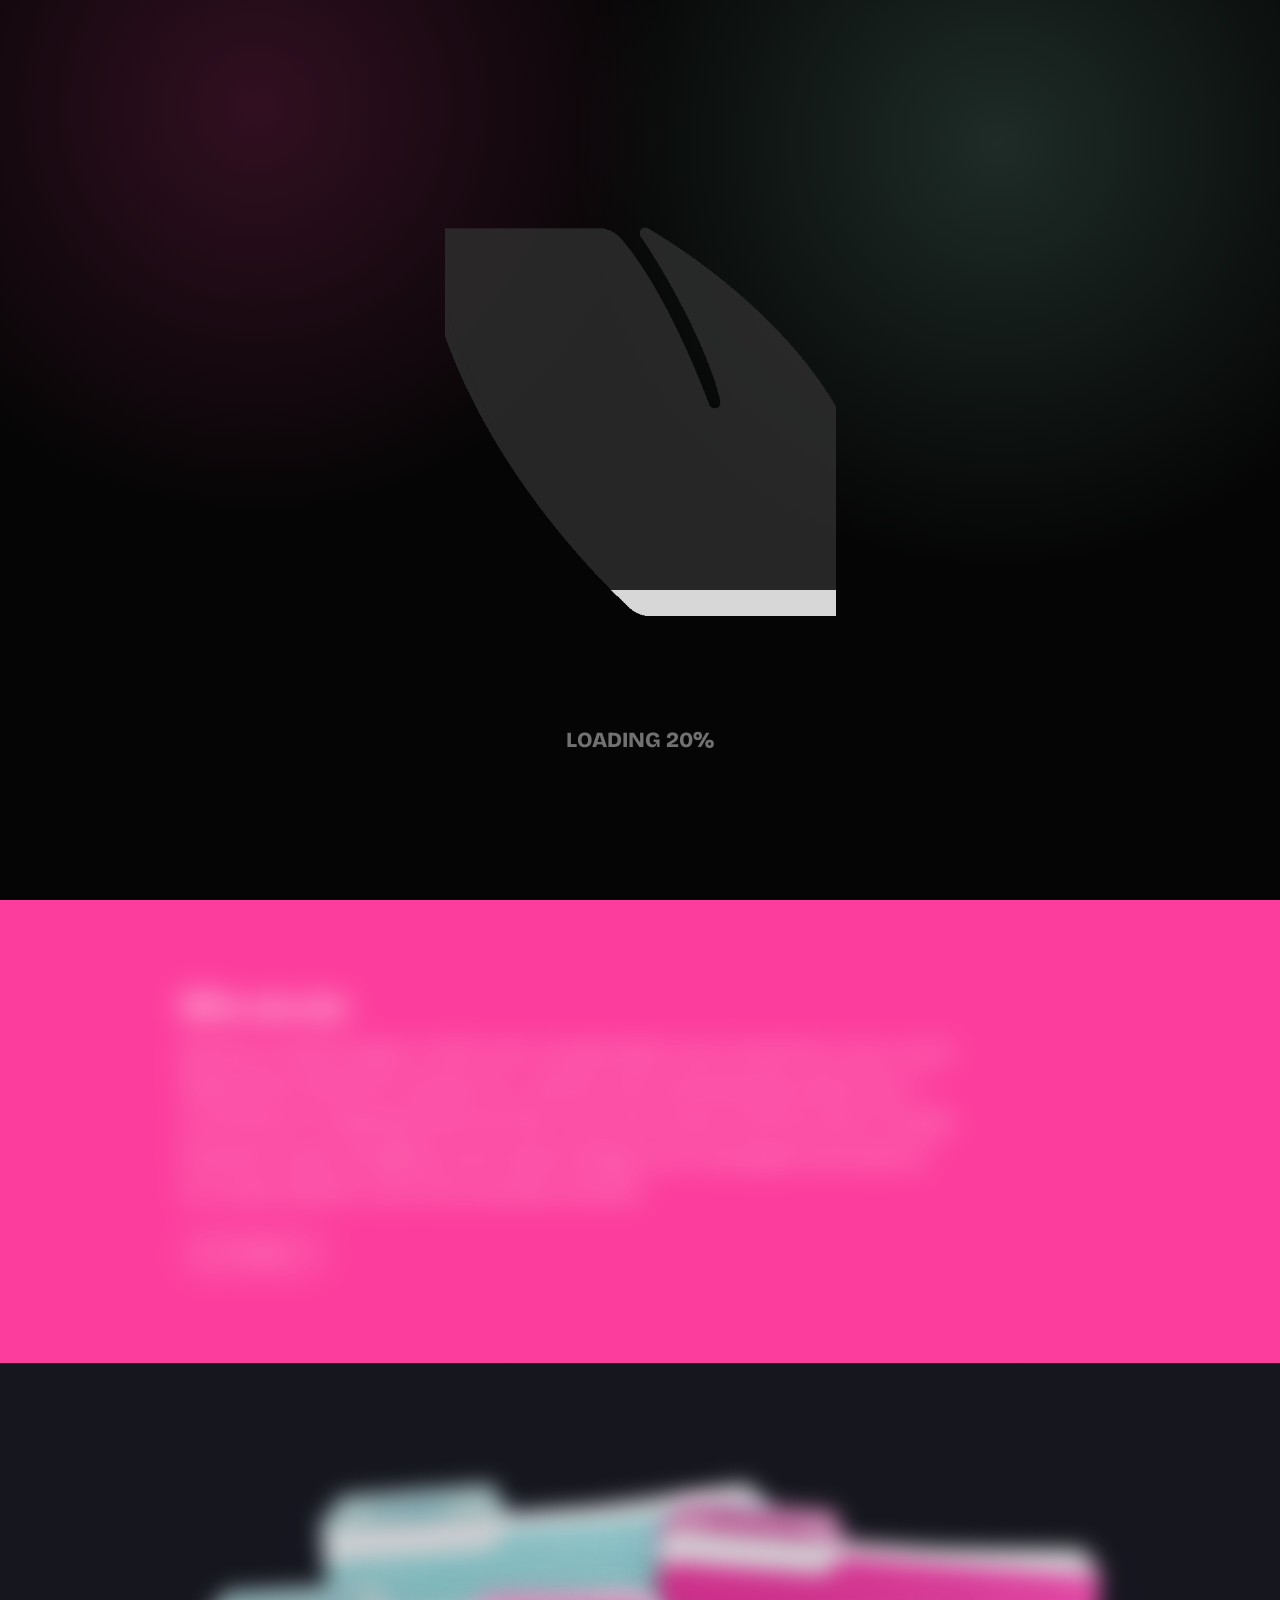
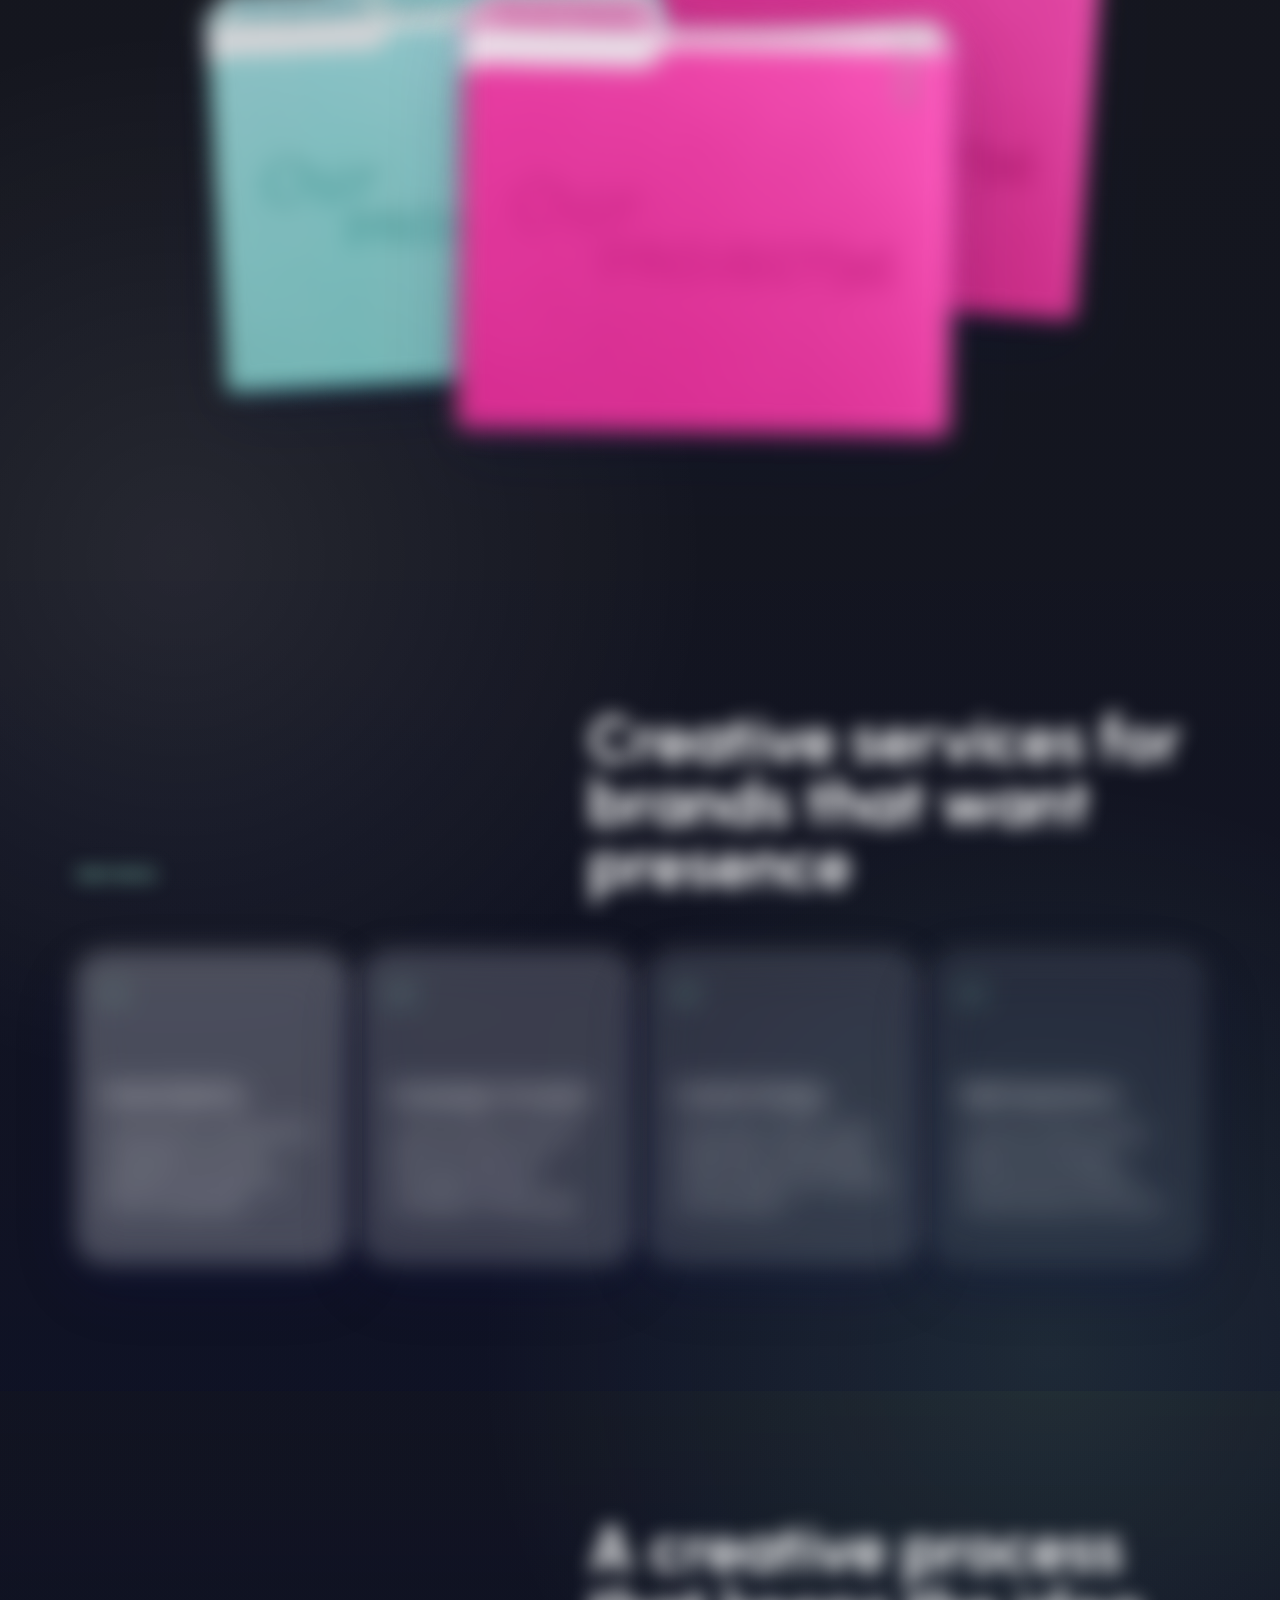
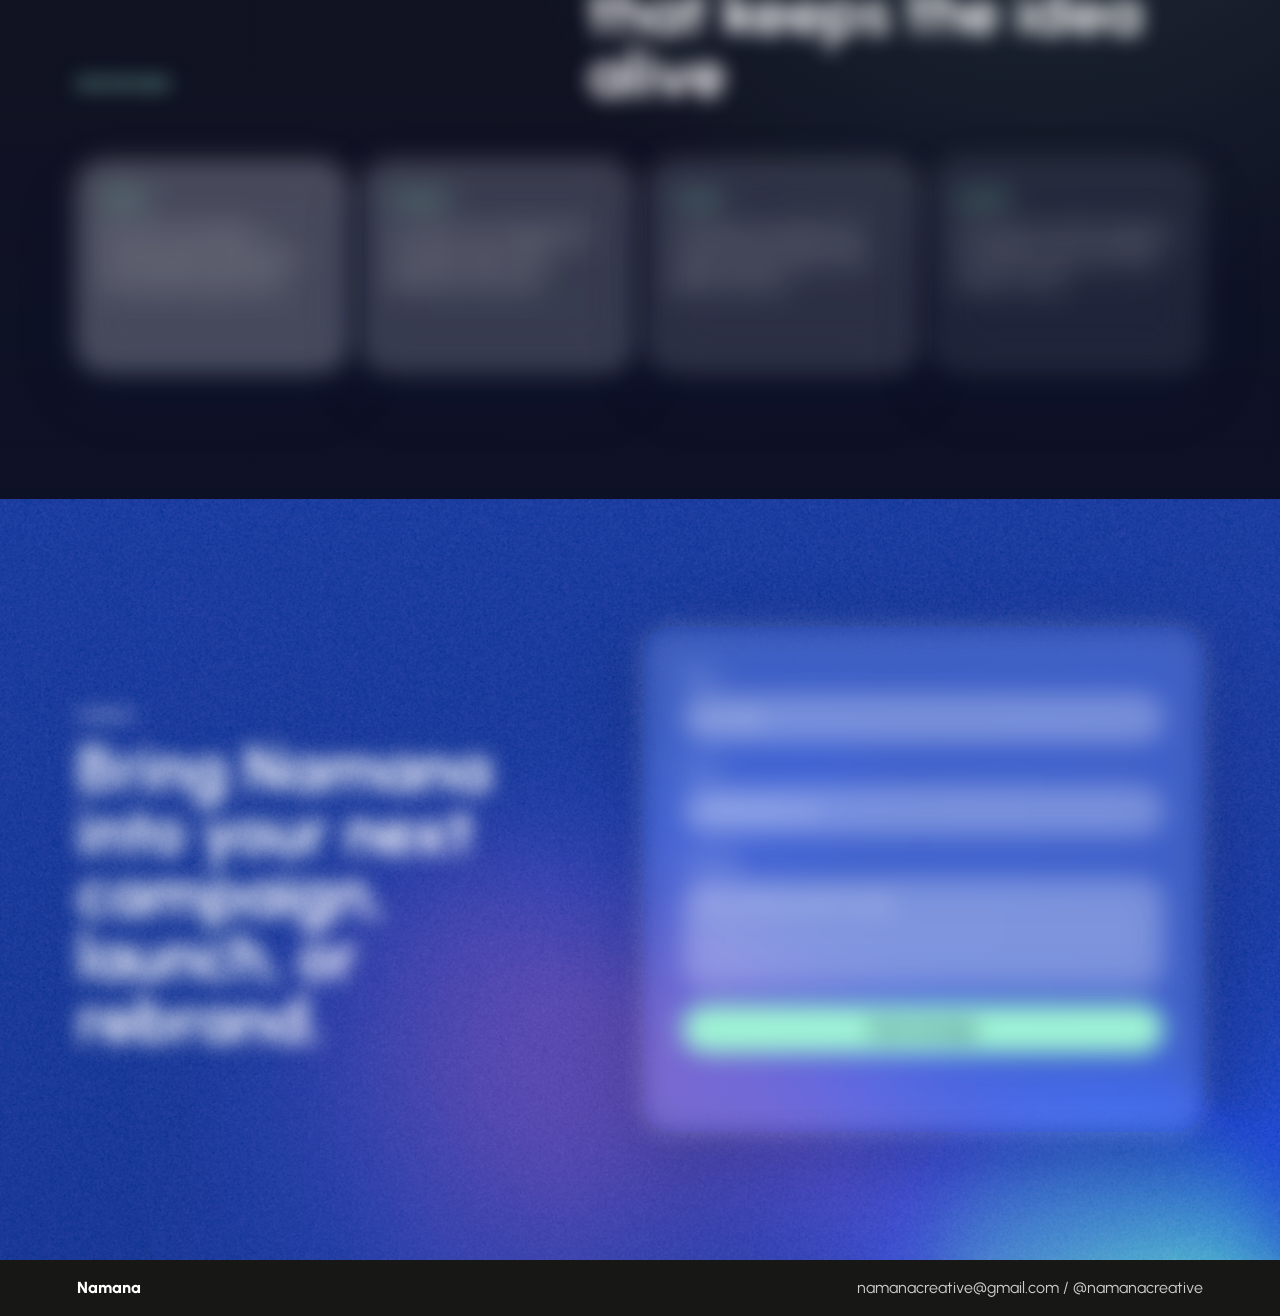
==== commit 13d17684: "Fix works nav underline" ====
--- a/index.html
+++ b/index.html
@@ -18,7 +18,7 @@
     <style>
       .page-loader{--loader-fill:0%;position:fixed;inset:0;z-index:100;display:grid;place-items:center;align-content:center;gap:22px;background:#050505;color:#fff}.loader-logo{position:relative;width:min(58vw,62vh,600px);aspect-ratio:1}.loader-logo-fill-mask{position:absolute;inset:0;-webkit-mask-image:linear-gradient(to top,#000 0 var(--loader-fill),transparent var(--loader-fill) 100%);mask-image:linear-gradient(to top,#000 0 var(--loader-fill),transparent var(--loader-fill) 100%)}.loader-logo-stack{position:absolute;inset:15%;clip-path:inset(var(--work-logo-crop-top,0%) var(--work-logo-crop-right,0%) var(--work-logo-crop-bottom,0%) var(--work-logo-crop-left,0%));transform:translate3d(var(--work-logo-visible-x,0%),var(--work-logo-visible-y,0%),0) rotate(var(--work-logo-rotate,0deg)) rotateY(var(--work-logo-flip-y,0deg)) scale(var(--work-logo-scale,1));transform-origin:50% 50%}.loader-logo-stack-base{filter:brightness(0) invert(.18)}.loader-logo-stack-fill{filter:brightness(0) invert(1)}.loader-logo-layer{position:absolute;inset:0;width:100%;height:100%;object-fit:contain}.loader-progress{margin:0;font-family:"Bricolage Grotesque",Urbanist,sans-serif;font-weight:800}
     </style>
-    <link rel="stylesheet" href="styles.css?v=brush-nav-2">
+    <link rel="stylesheet" href="styles.css?v=brush-nav-3">
   </head>
   <body class="page-home">
     <div class="page-loader" data-page-loader aria-label="Loading Namana website">
@@ -204,6 +204,6 @@
       <span>namanacreative@gmail.com / @namanacreative</span>
     </footer>
 
-    <script src="script.js?v=brush-nav-2"></script>
+    <script src="script.js?v=brush-nav-3"></script>
   </body>
 </html>
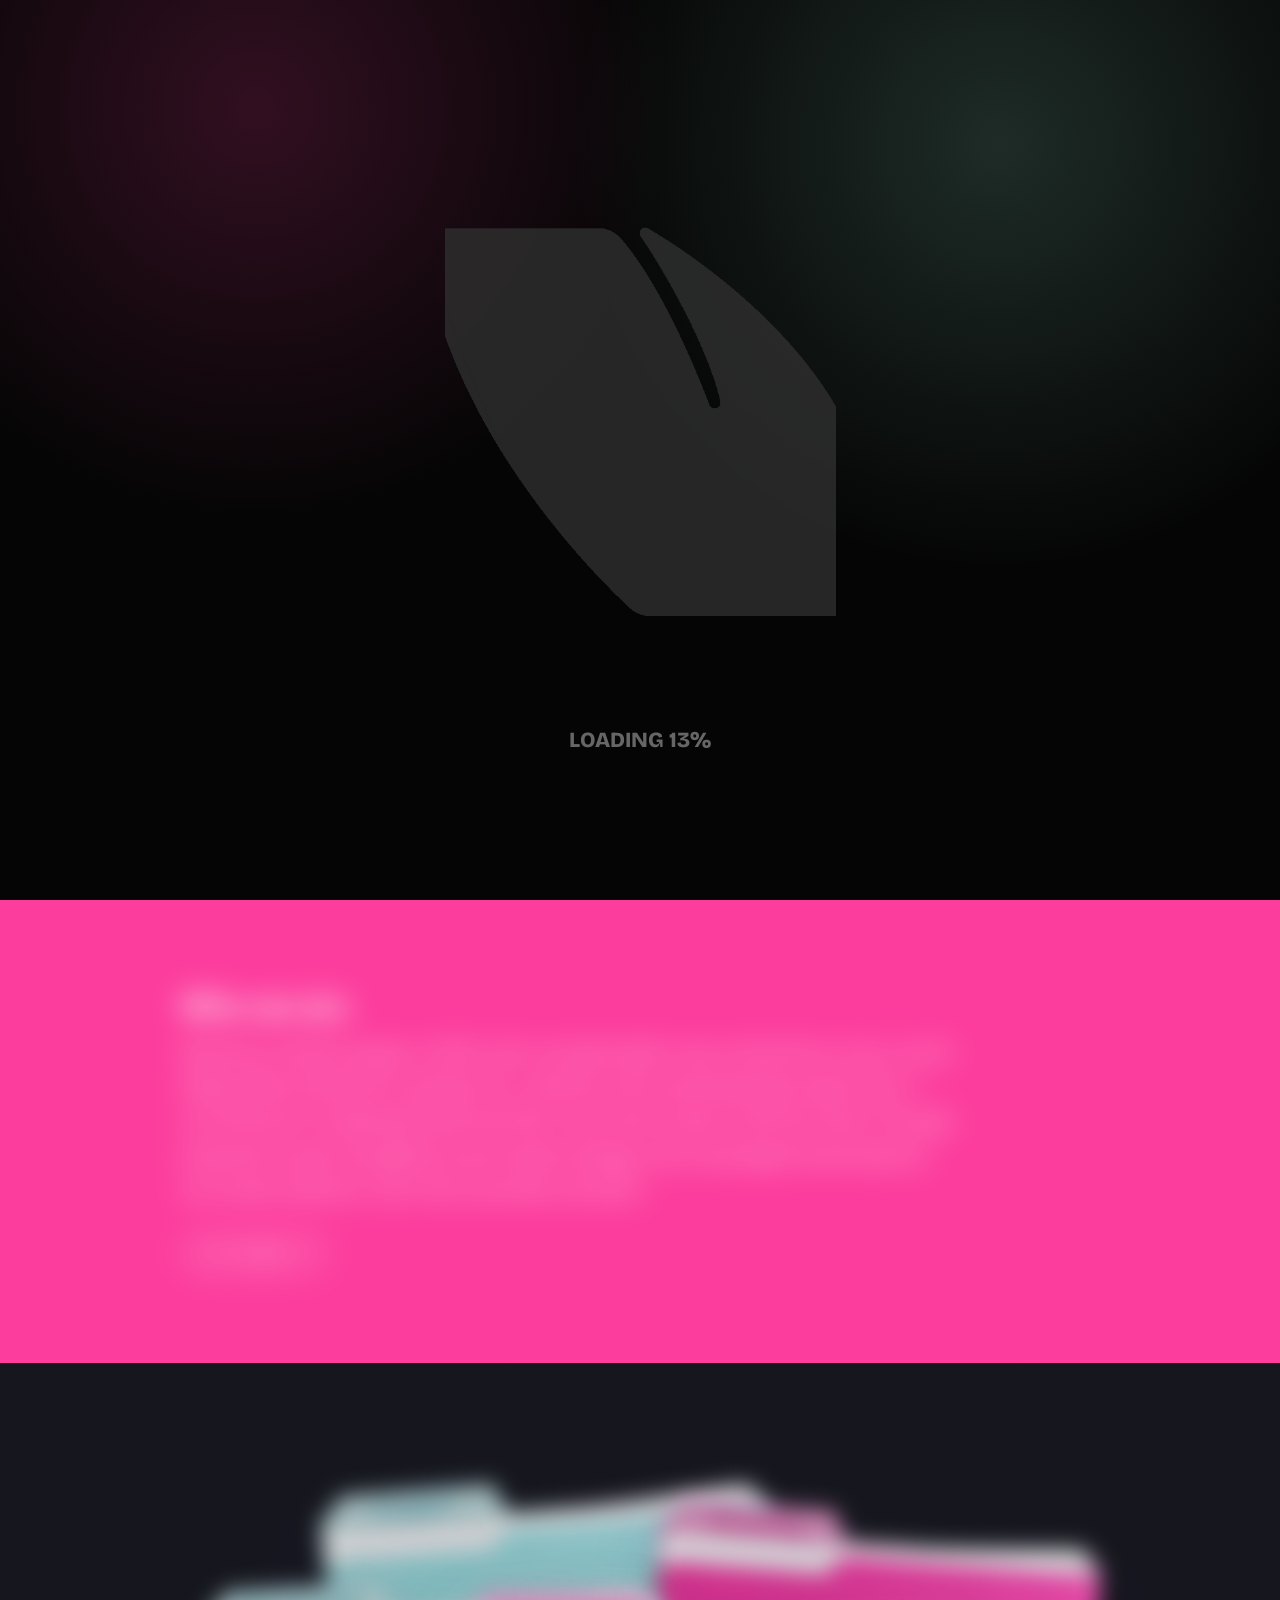
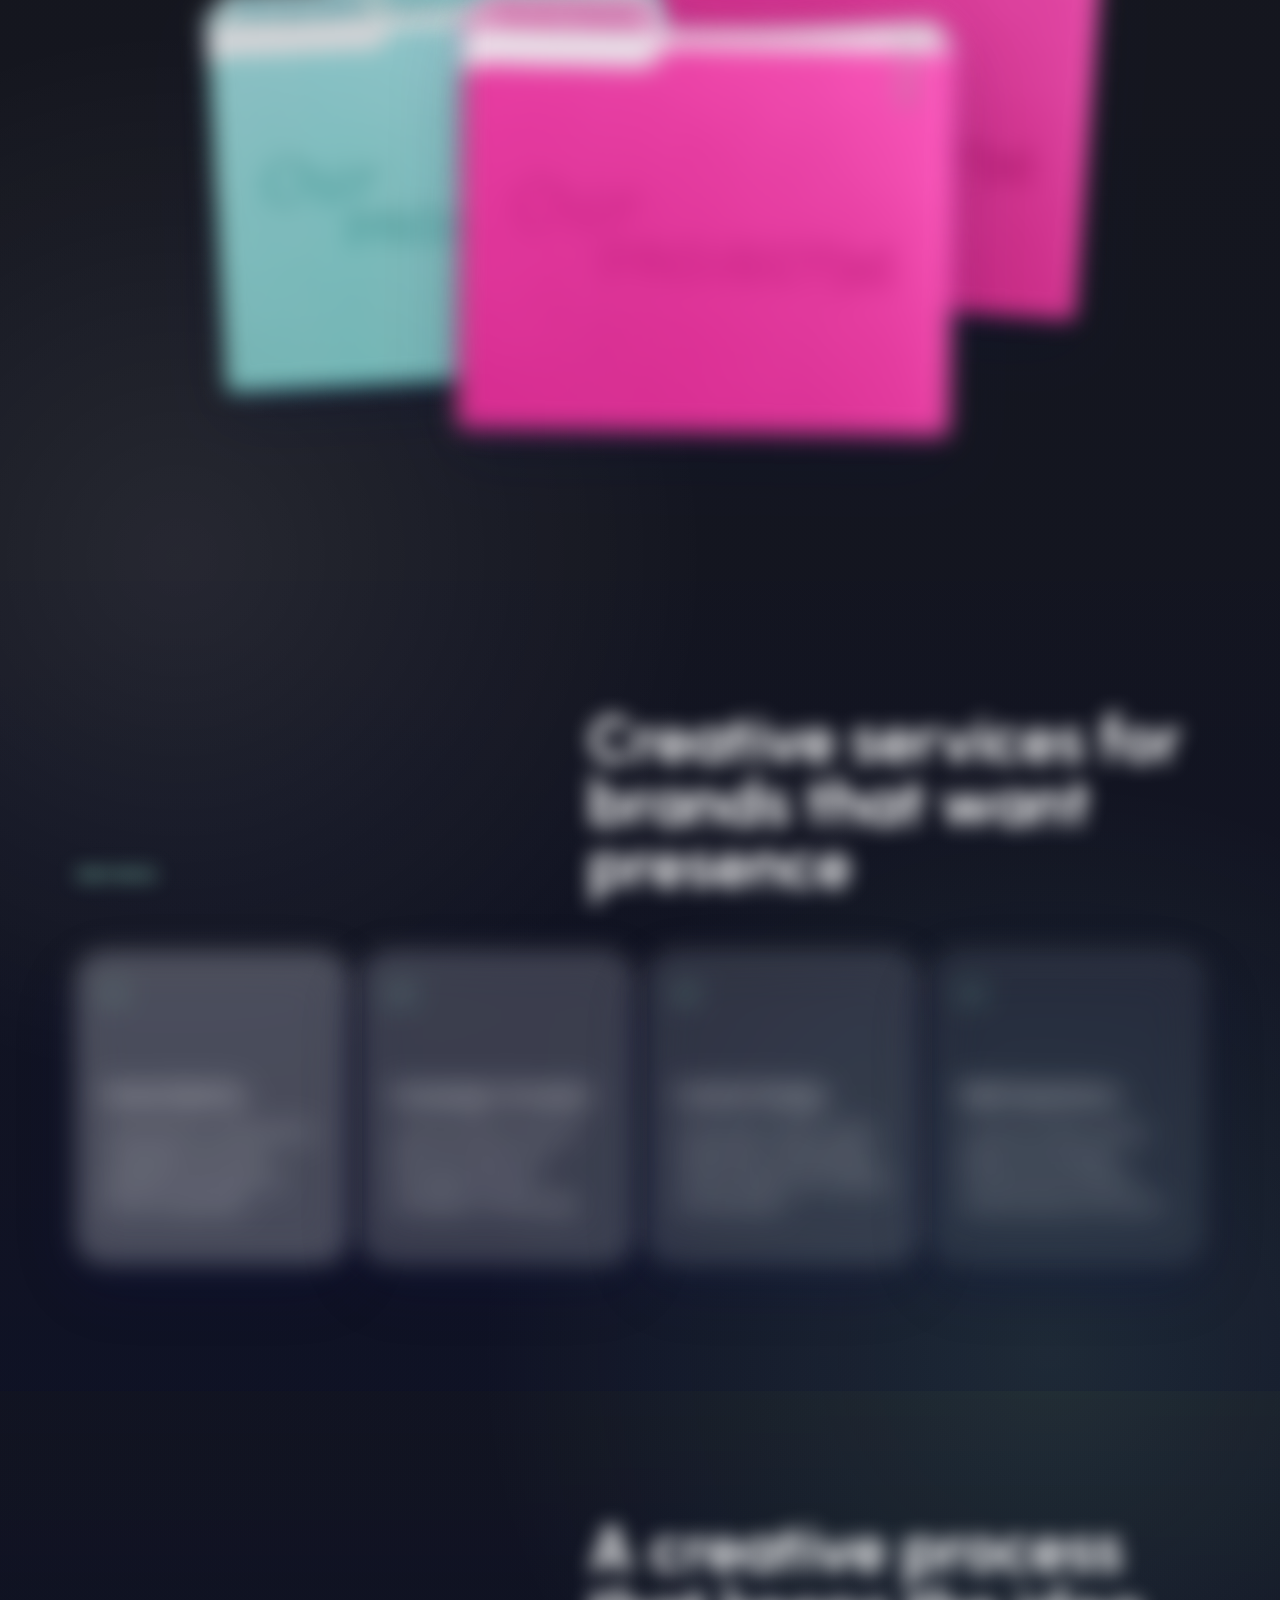
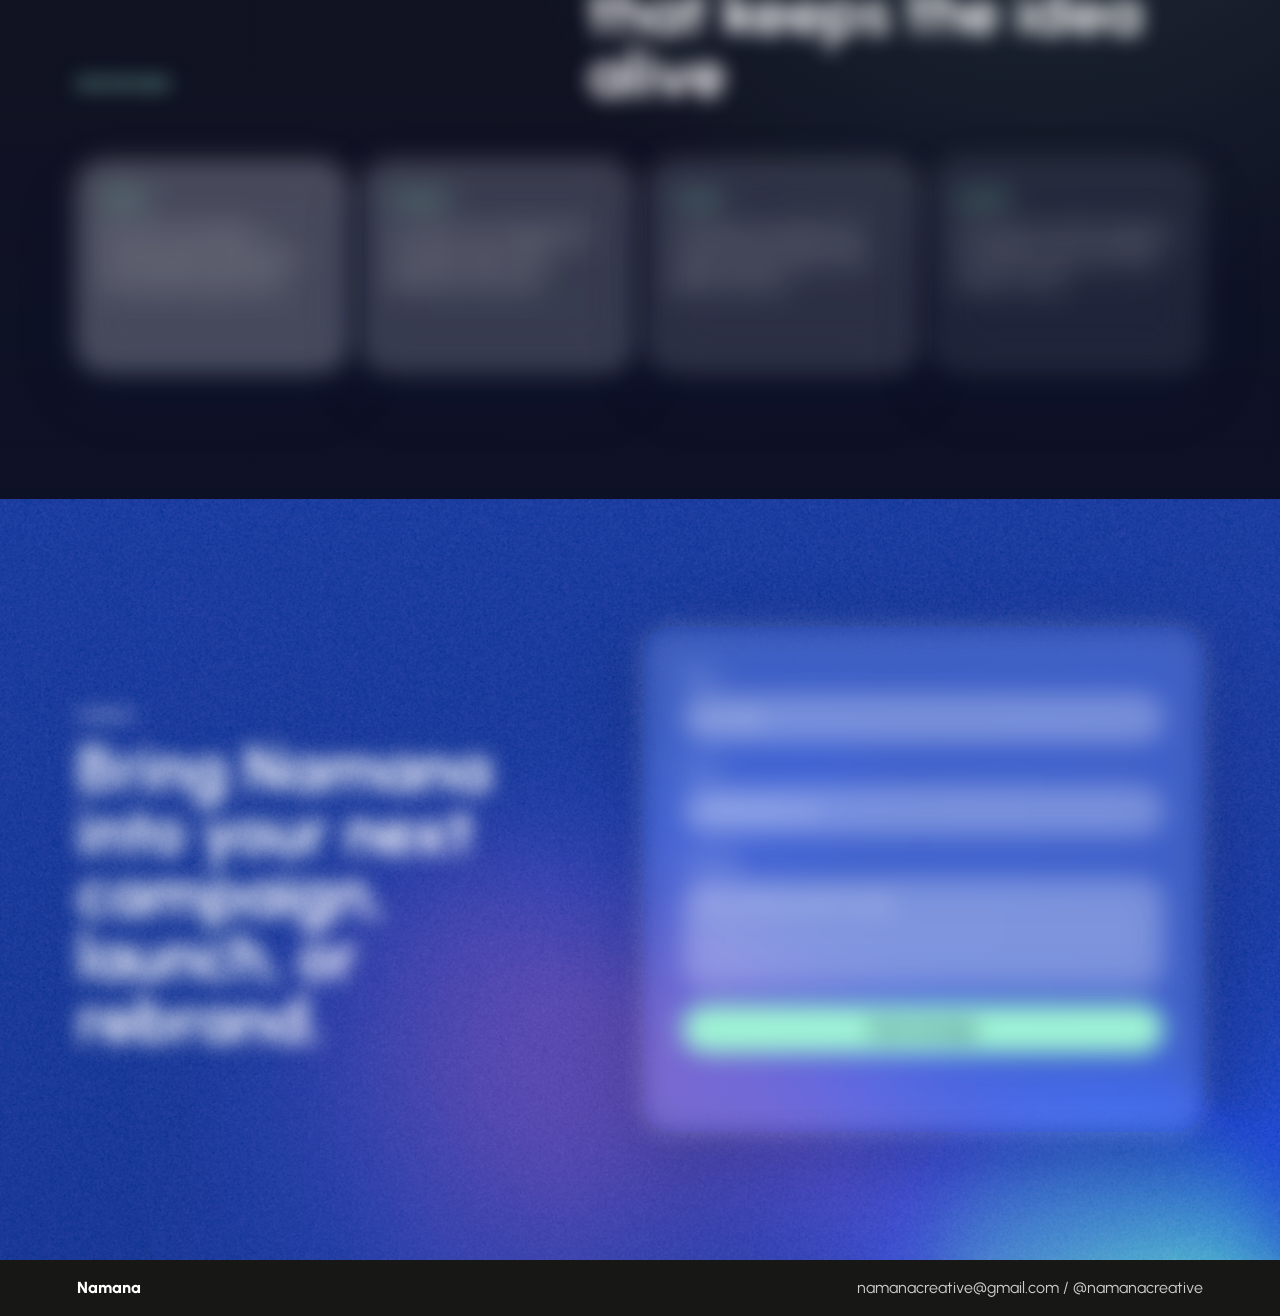
==== commit dc805e8f: "Add services and works reference pages" ====
--- a/index.html
+++ b/index.html
@@ -18,7 +18,7 @@
     <style>
       .page-loader{--loader-fill:0%;position:fixed;inset:0;z-index:100;display:grid;place-items:center;align-content:center;gap:22px;background:#050505;color:#fff}.loader-logo{position:relative;width:min(58vw,62vh,600px);aspect-ratio:1}.loader-logo-fill-mask{position:absolute;inset:0;-webkit-mask-image:linear-gradient(to top,#000 0 var(--loader-fill),transparent var(--loader-fill) 100%);mask-image:linear-gradient(to top,#000 0 var(--loader-fill),transparent var(--loader-fill) 100%)}.loader-logo-stack{position:absolute;inset:15%;clip-path:inset(var(--work-logo-crop-top,0%) var(--work-logo-crop-right,0%) var(--work-logo-crop-bottom,0%) var(--work-logo-crop-left,0%));transform:translate3d(var(--work-logo-visible-x,0%),var(--work-logo-visible-y,0%),0) rotate(var(--work-logo-rotate,0deg)) rotateY(var(--work-logo-flip-y,0deg)) scale(var(--work-logo-scale,1));transform-origin:50% 50%}.loader-logo-stack-base{filter:brightness(0) invert(.18)}.loader-logo-stack-fill{filter:brightness(0) invert(1)}.loader-logo-layer{position:absolute;inset:0;width:100%;height:100%;object-fit:contain}.loader-progress{margin:0;font-family:"Bricolage Grotesque",Urbanist,sans-serif;font-weight:800}
     </style>
-    <link rel="stylesheet" href="styles.css?v=brush-nav-3">
+    <link rel="stylesheet" href="styles.css?v=reference-pages-1">
   </head>
   <body class="page-home">
     <div class="page-loader" data-page-loader aria-label="Loading Namana website">
@@ -56,9 +56,9 @@
         <span></span>
       </button>
       <nav class="nav-links" id="primary-navigation" aria-label="Primary navigation" data-nav-links>
-        <a href="#top" data-nav-item="home">HOME</a>
-        <a href="#services" data-nav-item="service">SERVICE</a>
-        <a href="#work" data-nav-item="work">WORKS</a>
+        <a href="index.html#top" data-nav-item="home">HOME</a>
+        <a href="services.html" data-nav-item="service">SERVICE</a>
+        <a href="works.html" data-nav-item="work">WORKS</a>
         <a href="about.html" data-nav-item="about">ABOUT</a>
         <a class="nav-cta" href="#contact" aria-label="Let's Cooperate">
           <span>LET'S COOPERATE</span>
@@ -204,6 +204,6 @@
       <span>namanacreative@gmail.com / @namanacreative</span>
     </footer>
 
-    <script src="script.js?v=brush-nav-3"></script>
+    <script src="script.js?v=reference-pages-1"></script>
   </body>
 </html>
--- a/styles.css
+++ b/styles.css
@@ -1323,6 +1323,301 @@
 
 .site-footer span:last-child {
   color: rgba(255, 255, 255, 0.78);
+}
+
+.page-services,
+.page-works {
+  background: #07143f;
+  color: #fff;
+}
+
+.inner-page-hero {
+  position: relative;
+  min-height: max(760px, 92svh);
+  display: grid;
+  align-items: end;
+  overflow: hidden;
+  isolation: isolate;
+  padding: 132px clamp(20px, 6vw, 88px) clamp(68px, 9vh, 112px);
+  color: #fff;
+}
+
+.inner-page-hero::after {
+  content: "";
+  position: absolute;
+  inset: 0;
+  z-index: -1;
+  pointer-events: none;
+  background: linear-gradient(to bottom, rgba(0, 8, 52, 0.04) 22%, rgba(0, 7, 45, 0.82) 100%);
+}
+
+.service-page-hero {
+  background:
+    linear-gradient(110deg, rgba(5, 22, 93, 0.1), rgba(5, 22, 93, 0.24)),
+    url("assets/services-background.png") center / cover no-repeat;
+}
+
+.works-page-hero {
+  background:
+    linear-gradient(110deg, rgba(5, 22, 93, 0.08), rgba(5, 22, 93, 0.24)),
+    url("assets/works-process-background.png") center / cover no-repeat;
+}
+
+.inner-page-hero-content {
+  position: relative;
+  z-index: 1;
+  width: min(980px, 100%);
+}
+
+.inner-page-hero .section-kicker {
+  color: #9ff4d4;
+}
+
+.inner-page-hero h1 {
+  max-width: 920px;
+  margin: 14px 0 0;
+  font-size: clamp(3.4rem, 7.4vw, 8.2rem);
+  line-height: 0.9;
+  letter-spacing: 0;
+}
+
+.inner-page-hero-content > p:last-child {
+  max-width: 690px;
+  margin: 28px 0 0;
+  color: rgba(255, 255, 255, 0.82);
+  font-size: clamp(1.08rem, 1.6vw, 1.35rem);
+  line-height: 1.55;
+}
+
+.service-reference-section,
+.work-reference-section,
+.engagement-section {
+  position: relative;
+  padding: clamp(84px, 10vw, 148px) clamp(20px, 6vw, 88px);
+}
+
+.service-reference-section,
+.work-reference-section {
+  background:
+    linear-gradient(rgba(6, 25, 105, 0.12), rgba(3, 16, 74, 0.3)),
+    url("assets/works-process-background.png") center / cover no-repeat;
+}
+
+.reference-intro {
+  display: grid;
+  grid-template-columns: minmax(180px, 0.4fr) minmax(300px, 1fr);
+  gap: clamp(28px, 7vw, 110px);
+  align-items: start;
+  margin-bottom: clamp(56px, 8vw, 104px);
+}
+
+.reference-intro .section-kicker,
+.page-cta .section-kicker {
+  color: #9ff4d4;
+}
+
+.reference-intro h2,
+.page-cta h2 {
+  max-width: 900px;
+  margin: 0;
+  color: #fff;
+  font-size: clamp(2.4rem, 5vw, 5.8rem);
+  line-height: 0.98;
+  letter-spacing: 0;
+}
+
+.service-offer-list {
+  display: grid;
+  gap: 1px;
+  border-top: 1px solid rgba(255, 255, 255, 0.34);
+}
+
+.service-offer-card {
+  display: grid;
+  grid-template-columns: 72px minmax(260px, 1fr) minmax(260px, 0.72fr);
+  gap: clamp(20px, 4vw, 64px);
+  align-items: start;
+  padding: clamp(34px, 5vw, 64px) 0;
+  border-bottom: 1px solid rgba(255, 255, 255, 0.34);
+}
+
+.reference-number {
+  color: #9ff4d4;
+  font-weight: 800;
+}
+
+.service-label {
+  margin: 0 0 10px;
+  color: #fc3d9d !important;
+  font-size: 0.82rem;
+  font-weight: 800;
+  text-transform: uppercase;
+}
+
+.service-offer-card h3,
+.work-case h3,
+.engagement-step h3 {
+  margin: 0;
+  color: #fff;
+  font-size: clamp(1.8rem, 3vw, 3.5rem);
+  line-height: 1;
+}
+
+.service-offer-card h3 + p {
+  max-width: 660px;
+  margin: 18px 0 0;
+  color: rgba(255, 255, 255, 0.72);
+  line-height: 1.6;
+}
+
+.service-offer-card ul {
+  display: grid;
+  gap: 12px;
+  margin: 0;
+  padding: 0;
+  list-style: none;
+  color: rgba(255, 255, 255, 0.88);
+}
+
+.service-offer-card li {
+  padding-bottom: 12px;
+  border-bottom: 1px solid rgba(255, 255, 255, 0.18);
+}
+
+.engagement-section {
+  background: #fc3d9d;
+}
+
+.engagement-section .section-kicker {
+  color: #091f02;
+}
+
+.engagement-grid {
+  display: grid;
+  grid-template-columns: repeat(3, 1fr);
+  gap: 16px;
+}
+
+.engagement-step {
+  min-height: 320px;
+  padding: clamp(24px, 3vw, 40px);
+  border: 1px solid rgba(255, 255, 255, 0.46);
+  border-radius: 8px;
+  background: rgba(255, 255, 255, 0.14);
+}
+
+.engagement-step span {
+  display: block;
+  margin-bottom: 86px;
+  color: #9ff4d4;
+  font-weight: 800;
+}
+
+.engagement-step p {
+  margin: 18px 0 0;
+  color: rgba(255, 255, 255, 0.82);
+  line-height: 1.55;
+}
+
+.work-case-list {
+  display: grid;
+  gap: clamp(74px, 11vw, 160px);
+}
+
+.work-case {
+  display: grid;
+  grid-template-columns: minmax(300px, 0.95fr) minmax(320px, 0.8fr);
+  gap: clamp(36px, 8vw, 120px);
+  align-items: center;
+}
+
+.work-case-reverse figure {
+  order: 2;
+}
+
+.work-case figure {
+  min-width: 0;
+  margin: 0;
+}
+
+.work-case figure img {
+  width: 100%;
+  display: block;
+  filter: drop-shadow(0 30px 42px rgba(0, 8, 55, 0.32));
+}
+
+.work-case-copy > .reference-number {
+  display: block;
+  margin-bottom: 42px;
+}
+
+.work-case-copy > p:not(.service-label) {
+  margin: 20px 0 0;
+  color: rgba(255, 255, 255, 0.72);
+  line-height: 1.6;
+}
+
+.work-case dl {
+  display: grid;
+  gap: 0;
+  margin: 34px 0 0;
+}
+
+.work-case dl div {
+  display: grid;
+  grid-template-columns: 124px 1fr;
+  gap: 18px;
+  padding: 14px 0;
+  border-top: 1px solid rgba(255, 255, 255, 0.22);
+}
+
+.work-case dt {
+  color: #9ff4d4;
+  font-weight: 800;
+}
+
+.work-case dd {
+  margin: 0;
+  color: rgba(255, 255, 255, 0.84);
+}
+
+.reference-note {
+  display: grid;
+  grid-template-columns: 180px 1fr;
+  gap: 32px;
+  max-width: 900px;
+  margin: clamp(90px, 13vw, 180px) auto 0;
+  padding: 28px 0;
+  border-top: 1px solid rgba(255, 255, 255, 0.34);
+  border-bottom: 1px solid rgba(255, 255, 255, 0.34);
+}
+
+.reference-note span {
+  color: #9ff4d4;
+  font-weight: 800;
+}
+
+.reference-note p {
+  margin: 0;
+  color: rgba(255, 255, 255, 0.76);
+  line-height: 1.55;
+}
+
+.page-cta {
+  display: grid;
+  justify-items: start;
+  padding: clamp(86px, 11vw, 160px) clamp(20px, 6vw, 88px);
+  background: #050505;
+  color: #fff;
+}
+
+.page-cta h2 {
+  margin-top: 18px;
+}
+
+.page-cta .intro-cta {
+  margin-top: 42px;
+  color: #fff;
 }
 
 .about-hero {
@@ -2394,3 +2689,133 @@
     line-height: 1.45;
   }
 }
+
+@media (max-width: 980px) {
+  .inner-page-hero {
+    min-height: max(680px, 88svh);
+  }
+
+  .inner-page-hero h1 {
+    font-size: clamp(3.2rem, 9vw, 6.4rem);
+  }
+
+  .reference-intro {
+    grid-template-columns: 1fr;
+    gap: 18px;
+  }
+
+  .service-offer-card {
+    grid-template-columns: 54px 1fr;
+  }
+
+  .service-offer-card ul {
+    grid-column: 2;
+    margin-top: 10px;
+  }
+
+  .engagement-grid {
+    grid-template-columns: 1fr;
+  }
+
+  .engagement-step {
+    min-height: 240px;
+  }
+
+  .engagement-step span {
+    margin-bottom: 52px;
+  }
+
+  .work-case {
+    grid-template-columns: minmax(260px, 0.9fr) minmax(280px, 1fr);
+    gap: 40px;
+  }
+}
+
+@media (max-width: 760px) {
+  .inner-page-hero {
+    min-height: max(620px, 100svh);
+    padding: 112px 20px 58px;
+  }
+
+  .inner-page-hero h1 {
+    font-size: clamp(2.75rem, 14vw, 5rem);
+    line-height: 0.94;
+  }
+
+  .inner-page-hero-content > p:last-child {
+    margin-top: 22px;
+    font-size: 1rem;
+  }
+
+  .service-reference-section,
+  .work-reference-section,
+  .engagement-section {
+    padding: 76px 20px;
+  }
+
+  .reference-intro {
+    margin-bottom: 48px;
+  }
+
+  .reference-intro h2,
+  .page-cta h2 {
+    font-size: clamp(2.3rem, 11vw, 4rem);
+  }
+
+  .service-offer-card {
+    grid-template-columns: 1fr;
+    gap: 22px;
+    padding: 38px 0;
+  }
+
+  .service-offer-card ul {
+    grid-column: 1;
+  }
+
+  .service-offer-card h3,
+  .work-case h3,
+  .engagement-step h3 {
+    font-size: clamp(2rem, 9vw, 3rem);
+  }
+
+  .engagement-step {
+    min-height: 220px;
+  }
+
+  .work-case,
+  .work-case-reverse {
+    grid-template-columns: 1fr;
+    gap: 28px;
+  }
+
+  .work-case-reverse figure {
+    order: 0;
+  }
+
+  .work-case figure {
+    width: min(100%, 470px);
+    margin-inline: auto;
+  }
+
+  .work-case-copy > .reference-number {
+    margin-bottom: 24px;
+  }
+
+  .work-case dl div {
+    grid-template-columns: 104px 1fr;
+    gap: 12px;
+  }
+
+  .reference-note {
+    grid-template-columns: 1fr;
+    gap: 14px;
+  }
+
+  .page-cta {
+    padding: 78px 20px;
+  }
+
+  .page-cta .intro-cta {
+    margin-top: 32px;
+  }
+}
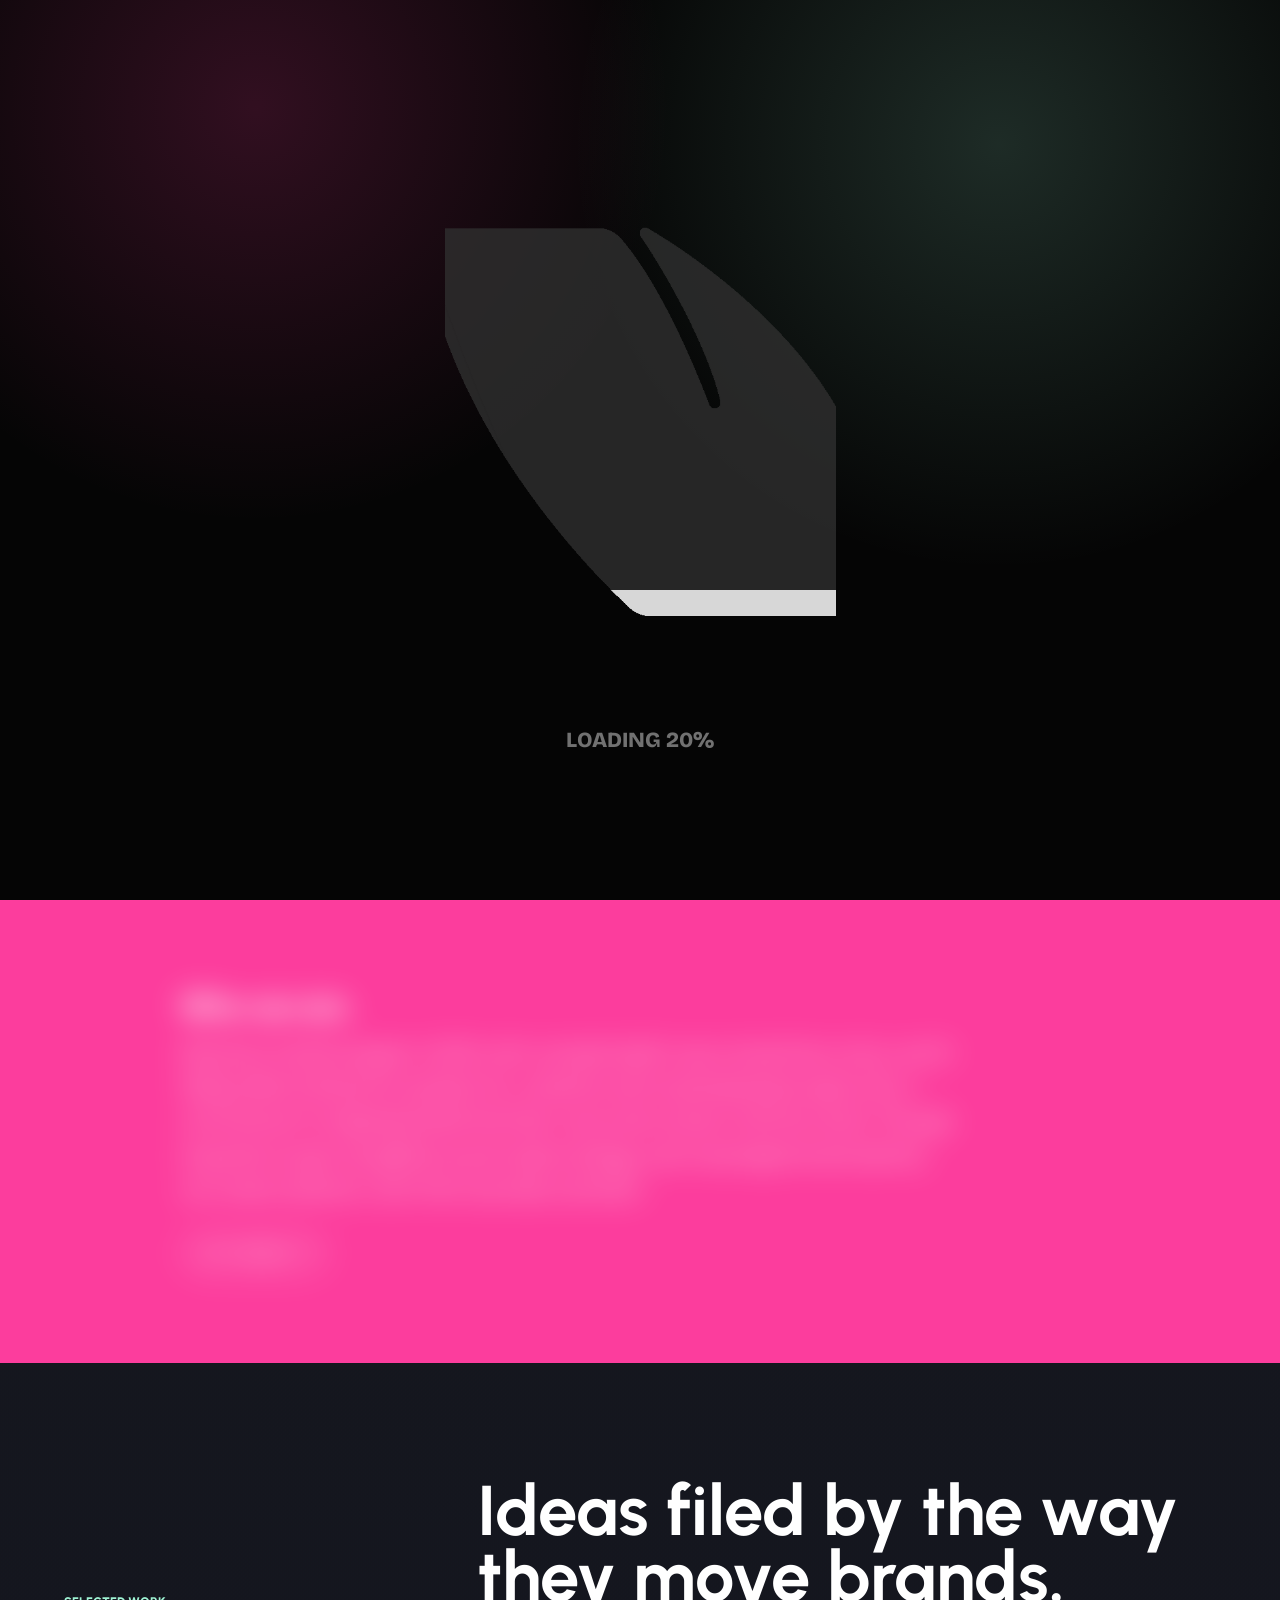
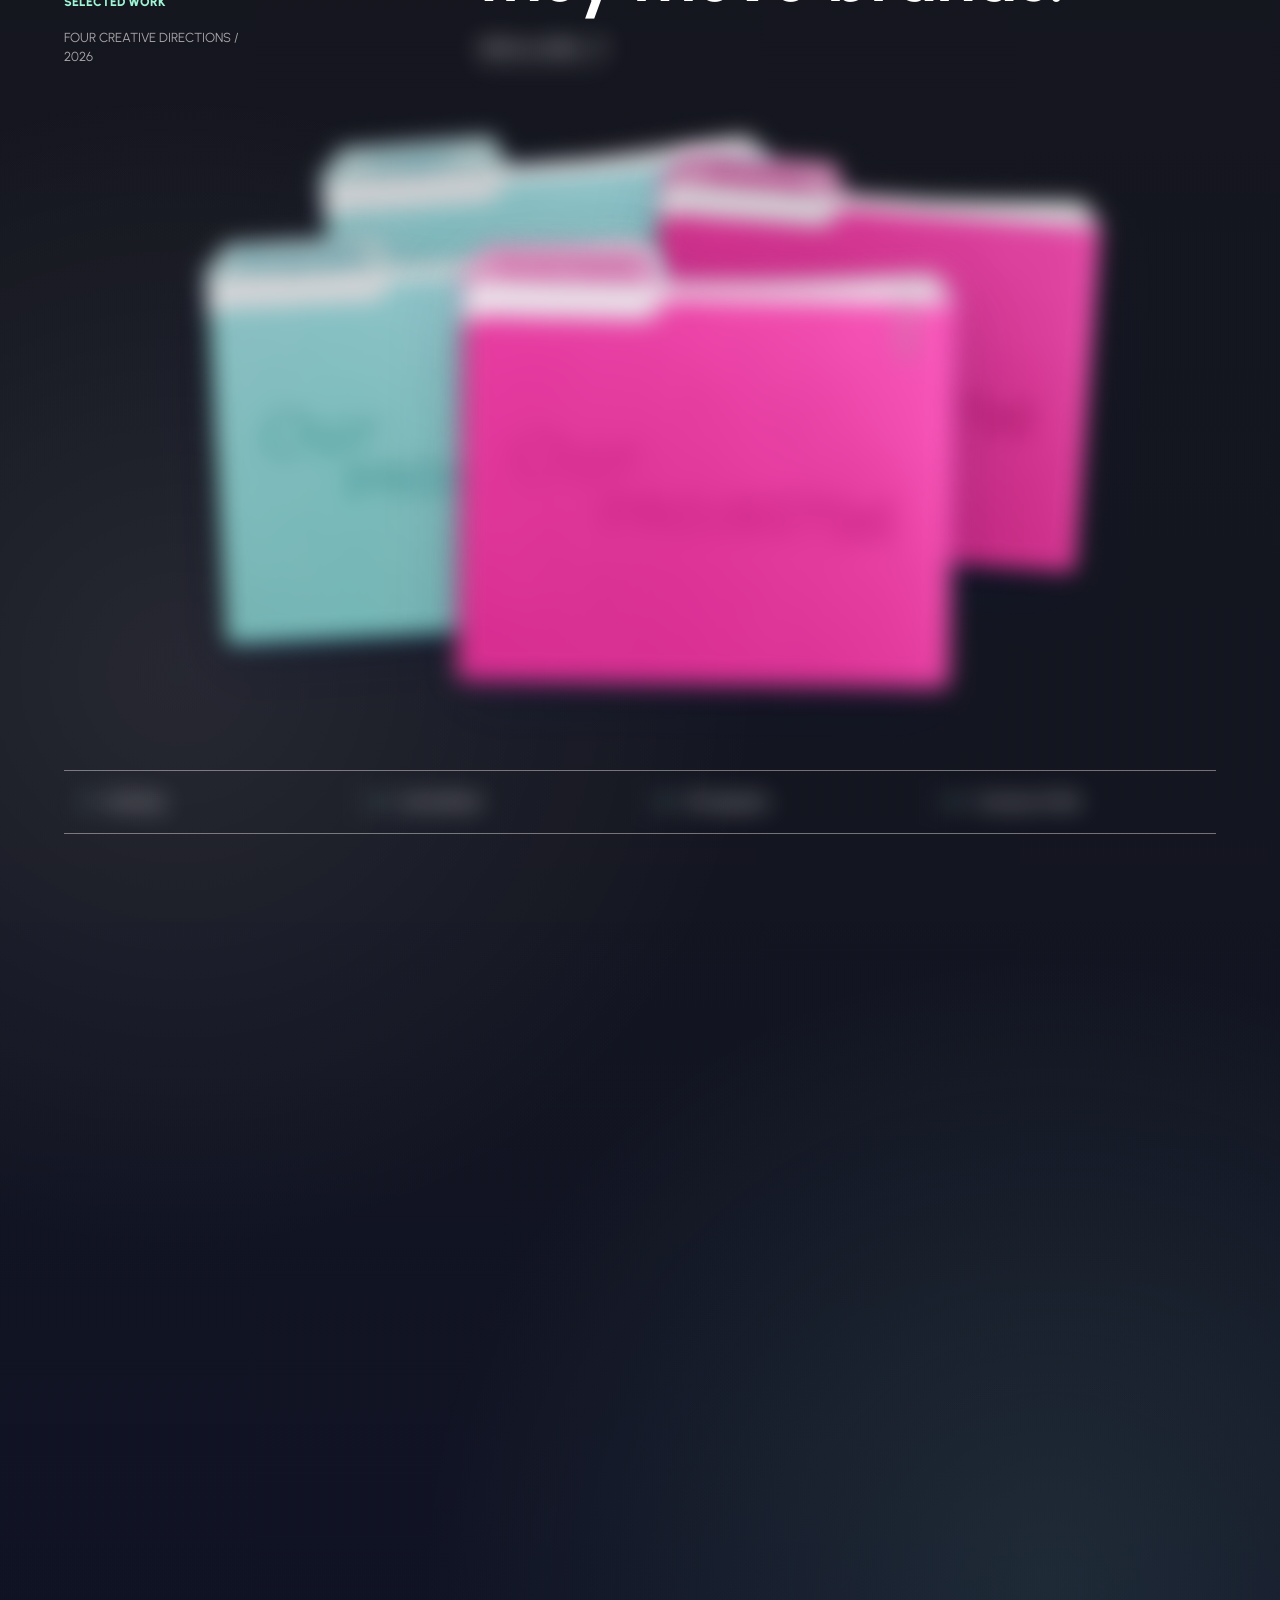
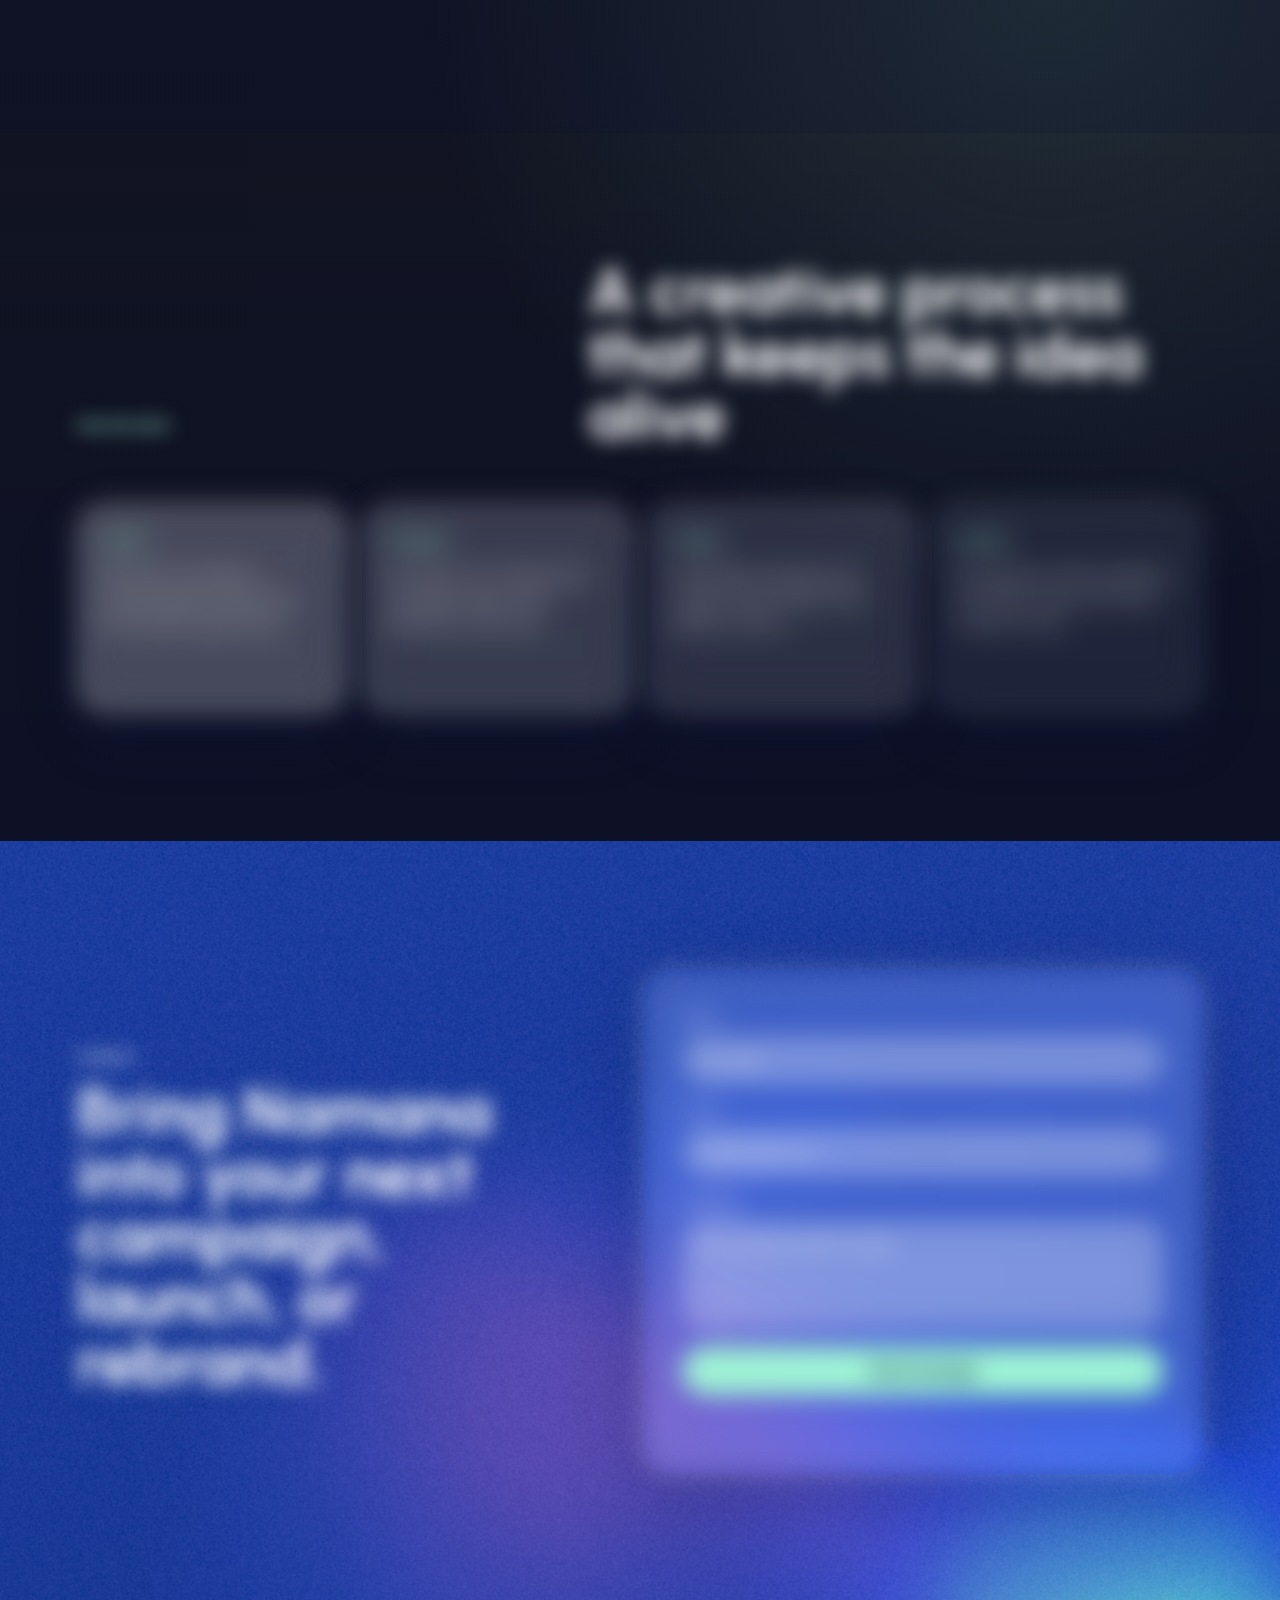
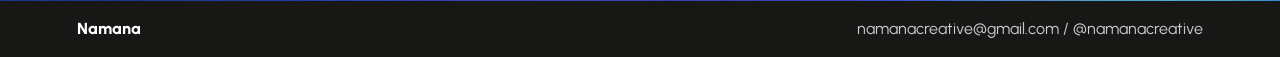
==== commit 1aa980fb: "Improve homepage works layout" ====
--- a/index.html
+++ b/index.html
@@ -18,7 +18,7 @@
     <style>
       .page-loader{--loader-fill:0%;position:fixed;inset:0;z-index:100;display:grid;place-items:center;align-content:center;gap:22px;background:#050505;color:#fff}.loader-logo{position:relative;width:min(58vw,62vh,600px);aspect-ratio:1}.loader-logo-fill-mask{position:absolute;inset:0;-webkit-mask-image:linear-gradient(to top,#000 0 var(--loader-fill),transparent var(--loader-fill) 100%);mask-image:linear-gradient(to top,#000 0 var(--loader-fill),transparent var(--loader-fill) 100%)}.loader-logo-stack{position:absolute;inset:15%;clip-path:inset(var(--work-logo-crop-top,0%) var(--work-logo-crop-right,0%) var(--work-logo-crop-bottom,0%) var(--work-logo-crop-left,0%));transform:translate3d(var(--work-logo-visible-x,0%),var(--work-logo-visible-y,0%),0) rotate(var(--work-logo-rotate,0deg)) rotateY(var(--work-logo-flip-y,0deg)) scale(var(--work-logo-scale,1));transform-origin:50% 50%}.loader-logo-stack-base{filter:brightness(0) invert(.18)}.loader-logo-stack-fill{filter:brightness(0) invert(1)}.loader-logo-layer{position:absolute;inset:0;width:100%;height:100%;object-fit:contain}.loader-progress{margin:0;font-family:"Bricolage Grotesque",Urbanist,sans-serif;font-weight:800}
     </style>
-    <link rel="stylesheet" href="styles.css?v=reference-pages-1">
+    <link rel="stylesheet" href="styles.css?v=index-work-2">
   </head>
   <body class="page-home">
     <div class="page-loader" data-page-loader aria-label="Loading Namana website">
@@ -97,19 +97,42 @@
 
       <div class="work-background-run">
         <section class="project-folders reveal" id="work" aria-label="Our project folders">
-          <div class="folder-stack">
-            <button class="folder-card folder-card-compro" type="button" aria-label="Company profile projects">
-              <img src="assets/belief-folder-compro.png" alt="">
-            </button>
-            <button class="folder-card folder-card-branding" type="button" aria-label="Branding projects">
-              <img src="assets/belief-folder-branding.png" alt="">
-            </button>
-            <button class="folder-card folder-card-photography" type="button" aria-label="Photography projects">
-              <img src="assets/belief-folder-photography.png" alt="">
-            </button>
-            <button class="folder-card folder-card-social" type="button" aria-label="Social media projects">
-              <img src="assets/belief-folder-social-media.png" alt="">
-            </button>
+          <div class="project-folders-shell">
+            <header class="project-folders-heading">
+              <div>
+                <p class="section-kicker">Selected work</p>
+                <p class="project-folders-count">Four creative directions / 2026</p>
+              </div>
+              <div>
+                <h2>Ideas filed by the way they move brands.</h2>
+                <a class="project-folders-link" href="works.html">
+                  <span>VIEW ALL WORK</span>
+                  <img src="assets/arrow.png" alt="" aria-hidden="true">
+                </a>
+              </div>
+            </header>
+
+            <div class="folder-stack" aria-label="Browse work by category">
+              <a class="folder-card folder-card-compro" href="works.html#company-profile" aria-label="View company profile projects">
+                <img src="assets/belief-folder-compro.png" alt="Company profile project folder">
+              </a>
+              <a class="folder-card folder-card-branding" href="works.html#branding" aria-label="View branding projects">
+                <img src="assets/belief-folder-branding.png" alt="Branding project folder">
+              </a>
+              <a class="folder-card folder-card-photography" href="works.html#photography" aria-label="View photography projects">
+                <img src="assets/belief-folder-photography.png" alt="Photography project folder">
+              </a>
+              <a class="folder-card folder-card-social" href="works.html#social-media" aria-label="View social media projects">
+                <img src="assets/belief-folder-social-media.png" alt="Social media project folder">
+              </a>
+            </div>
+
+            <div class="project-folder-index" aria-label="Work categories">
+              <a href="works.html#branding"><span>01</span>Branding</a>
+              <a href="works.html#social-media"><span>02</span>Social Media</a>
+              <a href="works.html#photography"><span>03</span>Photography</a>
+              <a href="works.html#company-profile"><span>04</span>Company Profile</a>
+            </div>
           </div>
         </section>
 
@@ -204,6 +227,6 @@
       <span>namanacreative@gmail.com / @namanacreative</span>
     </footer>
 
-    <script src="script.js?v=reference-pages-1"></script>
+    <script src="script.js?v=index-work-2"></script>
   </body>
 </html>
--- a/styles.css
+++ b/styles.css
@@ -930,12 +930,71 @@
 
 .project-folders {
   position: relative;
-  min-height: clamp(560px, 82vh, 860px);
+  min-height: clamp(900px, 118vh, 1220px);
   overflow: hidden;
+  padding: clamp(76px, 9vw, 132px) clamp(18px, 5vw, 72px) clamp(54px, 7vw, 92px);
+  background: transparent;
+}
+
+.project-folders-shell {
+  position: relative;
+  z-index: 1;
+  width: min(1440px, 100%);
+  margin-inline: auto;
+}
+
+.project-folders-heading {
   display: grid;
-  place-items: center;
-  padding: clamp(44px, 7vw, 92px) clamp(18px, 5vw, 72px);
-  background: transparent;
+  grid-template-columns: minmax(180px, 0.42fr) minmax(420px, 1fr);
+  gap: clamp(30px, 8vw, 128px);
+  align-items: end;
+  color: #fff;
+}
+
+.project-folders-heading .section-kicker {
+  color: #9ff4d4;
+}
+
+.project-folders-count {
+  max-width: 180px;
+  margin: 16px 0 0;
+  color: rgba(255, 255, 255, 0.62);
+  font-size: 0.82rem;
+  line-height: 1.45;
+  text-transform: uppercase;
+}
+
+.project-folders-heading h2 {
+  max-width: 900px;
+  margin: 0;
+  color: #fff;
+  font-size: clamp(2.8rem, 5.5vw, 6.3rem);
+  line-height: 0.94;
+  letter-spacing: 0;
+}
+
+.project-folders-link {
+  display: inline-flex;
+  align-items: center;
+  gap: 10px;
+  margin-top: 28px;
+  padding-bottom: 7px;
+  border-bottom: 1px solid rgba(255, 255, 255, 0.62);
+  color: #fff;
+  font-size: 0.82rem;
+  font-weight: 800;
+}
+
+.project-folders-link img {
+  width: 14px;
+  height: 14px;
+  object-fit: contain;
+  filter: invert(1);
+  transition: transform 180ms ease;
+}
+
+.project-folders-link:hover img {
+  transform: translate(3px, -3px);
 }
 
 .folder-stack,
@@ -950,6 +1009,7 @@
   position: relative;
   width: min(1180px, 96vw);
   height: clamp(430px, 58vw, 640px);
+  margin: clamp(30px, 3vw, 52px) auto 0;
 }
 
 .folder-card {
@@ -1030,6 +1090,40 @@
   --folder-hover-x: 8px;
   --folder-hover-r: 1.5deg;
   z-index: 5;
+}
+
+.project-folder-index {
+  display: grid;
+  grid-template-columns: repeat(4, 1fr);
+  margin-top: clamp(8px, 2vw, 28px);
+  border-top: 1px solid rgba(255, 255, 255, 0.4);
+  border-bottom: 1px solid rgba(255, 255, 255, 0.4);
+}
+
+.project-folder-index a {
+  display: flex;
+  align-items: center;
+  gap: 14px;
+  min-height: 62px;
+  padding: 0 18px;
+  color: rgba(255, 255, 255, 0.84);
+  font-size: 0.88rem;
+  font-weight: 700;
+  transition: background 180ms ease, color 180ms ease;
+}
+
+.project-folder-index a + a {
+  border-left: 1px solid rgba(255, 255, 255, 0.24);
+}
+
+.project-folder-index span {
+  color: #9ff4d4;
+  font-size: 0.75rem;
+}
+
+.project-folder-index a:hover {
+  background: rgba(159, 244, 212, 0.12);
+  color: #fff;
 }
 
 .services {
@@ -2691,6 +2785,32 @@
 }
 
 @media (max-width: 980px) {
+  .project-folders {
+    min-height: 0;
+    padding: 76px 20px 54px;
+  }
+
+  .project-folders-heading {
+    grid-template-columns: minmax(150px, 0.34fr) minmax(360px, 1fr);
+    gap: 42px;
+  }
+
+  .project-folders-heading h2 {
+    font-size: clamp(2.6rem, 7vw, 4.8rem);
+  }
+
+  .project-folder-index {
+    grid-template-columns: repeat(2, 1fr);
+  }
+
+  .project-folder-index a:nth-child(3) {
+    border-left: 0;
+  }
+
+  .project-folder-index a:nth-child(n + 3) {
+    border-top: 1px solid rgba(255, 255, 255, 0.24);
+  }
+
   .inner-page-hero {
     min-height: max(680px, 88svh);
   }
@@ -2732,6 +2852,42 @@
 }
 
 @media (max-width: 760px) {
+  .project-folders {
+    min-height: 0;
+    padding: 70px 16px 46px;
+  }
+
+  .project-folders-heading {
+    grid-template-columns: 1fr;
+    gap: 26px;
+  }
+
+  .project-folders-count {
+    max-width: none;
+  }
+
+  .project-folders-heading h2 {
+    font-size: clamp(2.5rem, 12vw, 4rem);
+  }
+
+  .project-folders-link {
+    margin-top: 22px;
+  }
+
+  .folder-stack {
+    margin-top: 34px;
+  }
+
+  .project-folder-index {
+    margin-top: 20px;
+  }
+
+  .project-folder-index a {
+    min-height: 56px;
+    padding-inline: 12px;
+    font-size: 0.8rem;
+  }
+
   .inner-page-hero {
     min-height: max(620px, 100svh);
     padding: 112px 20px 58px;
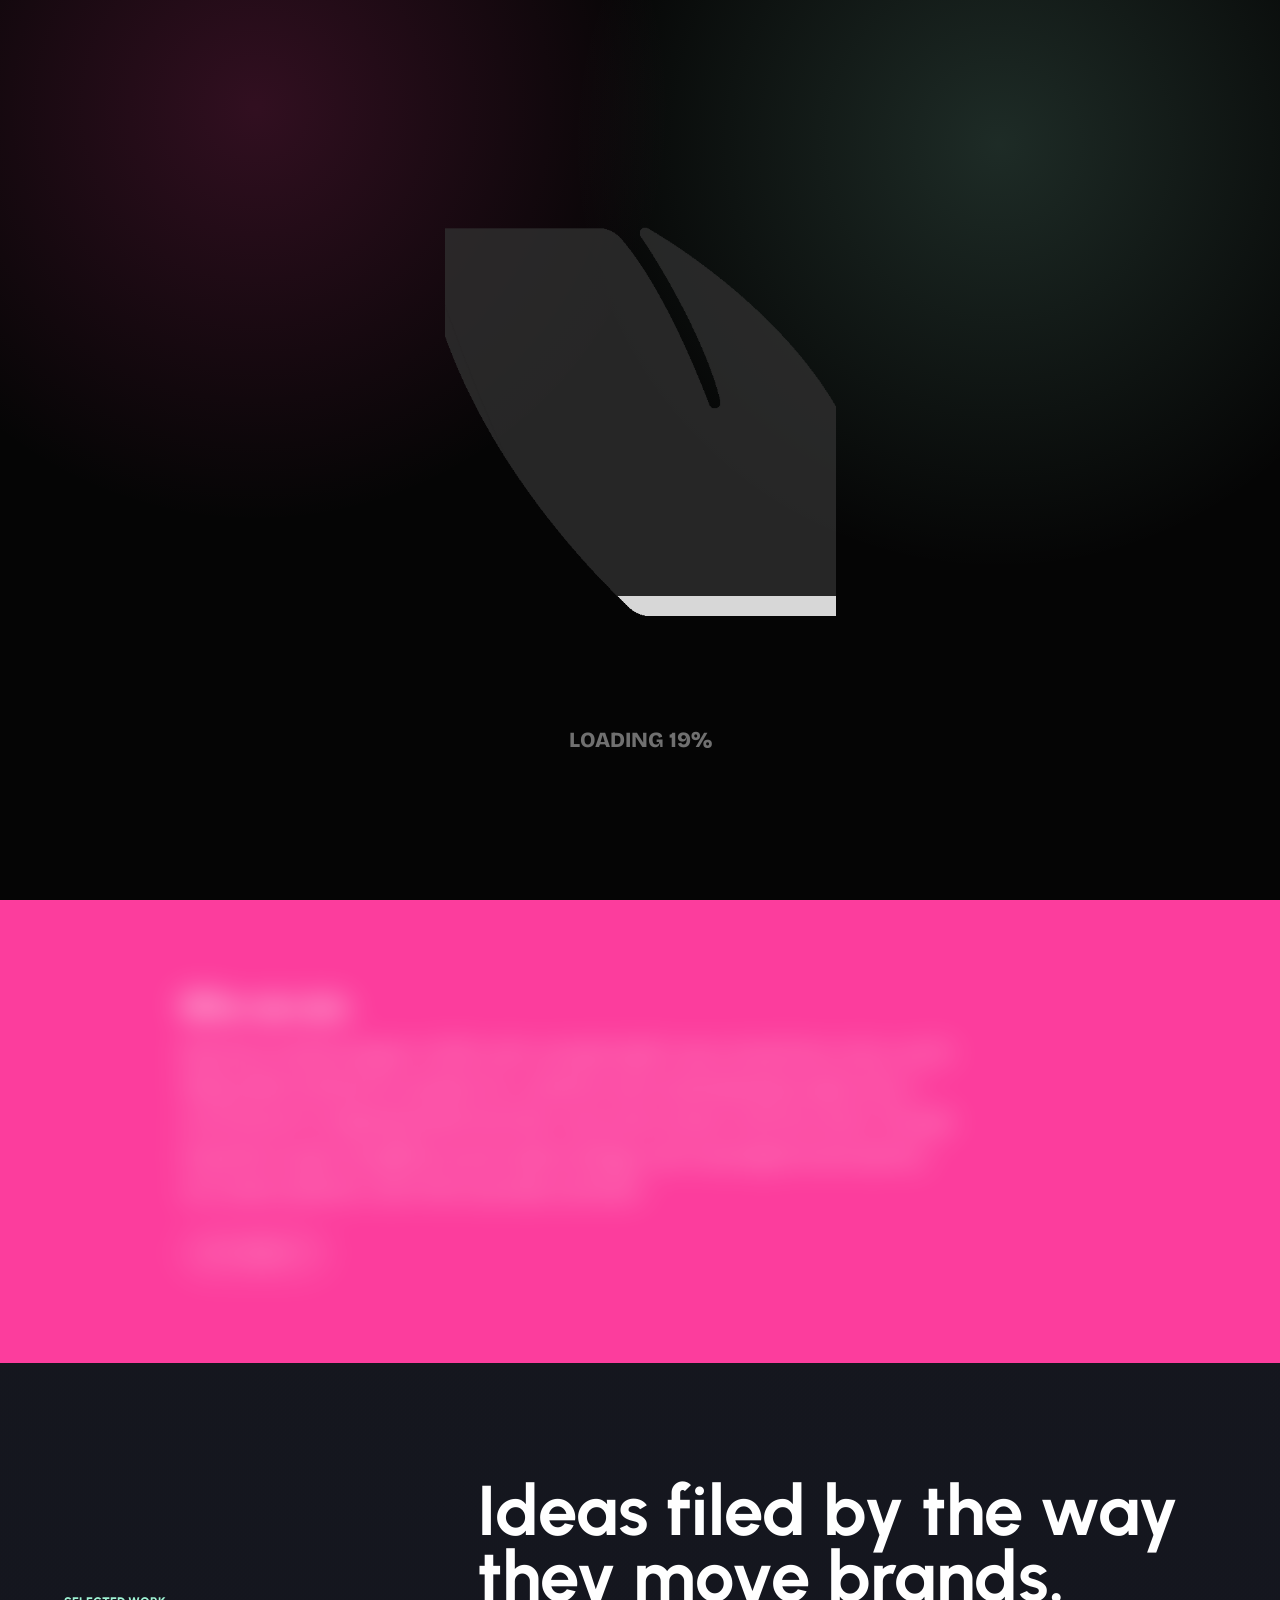
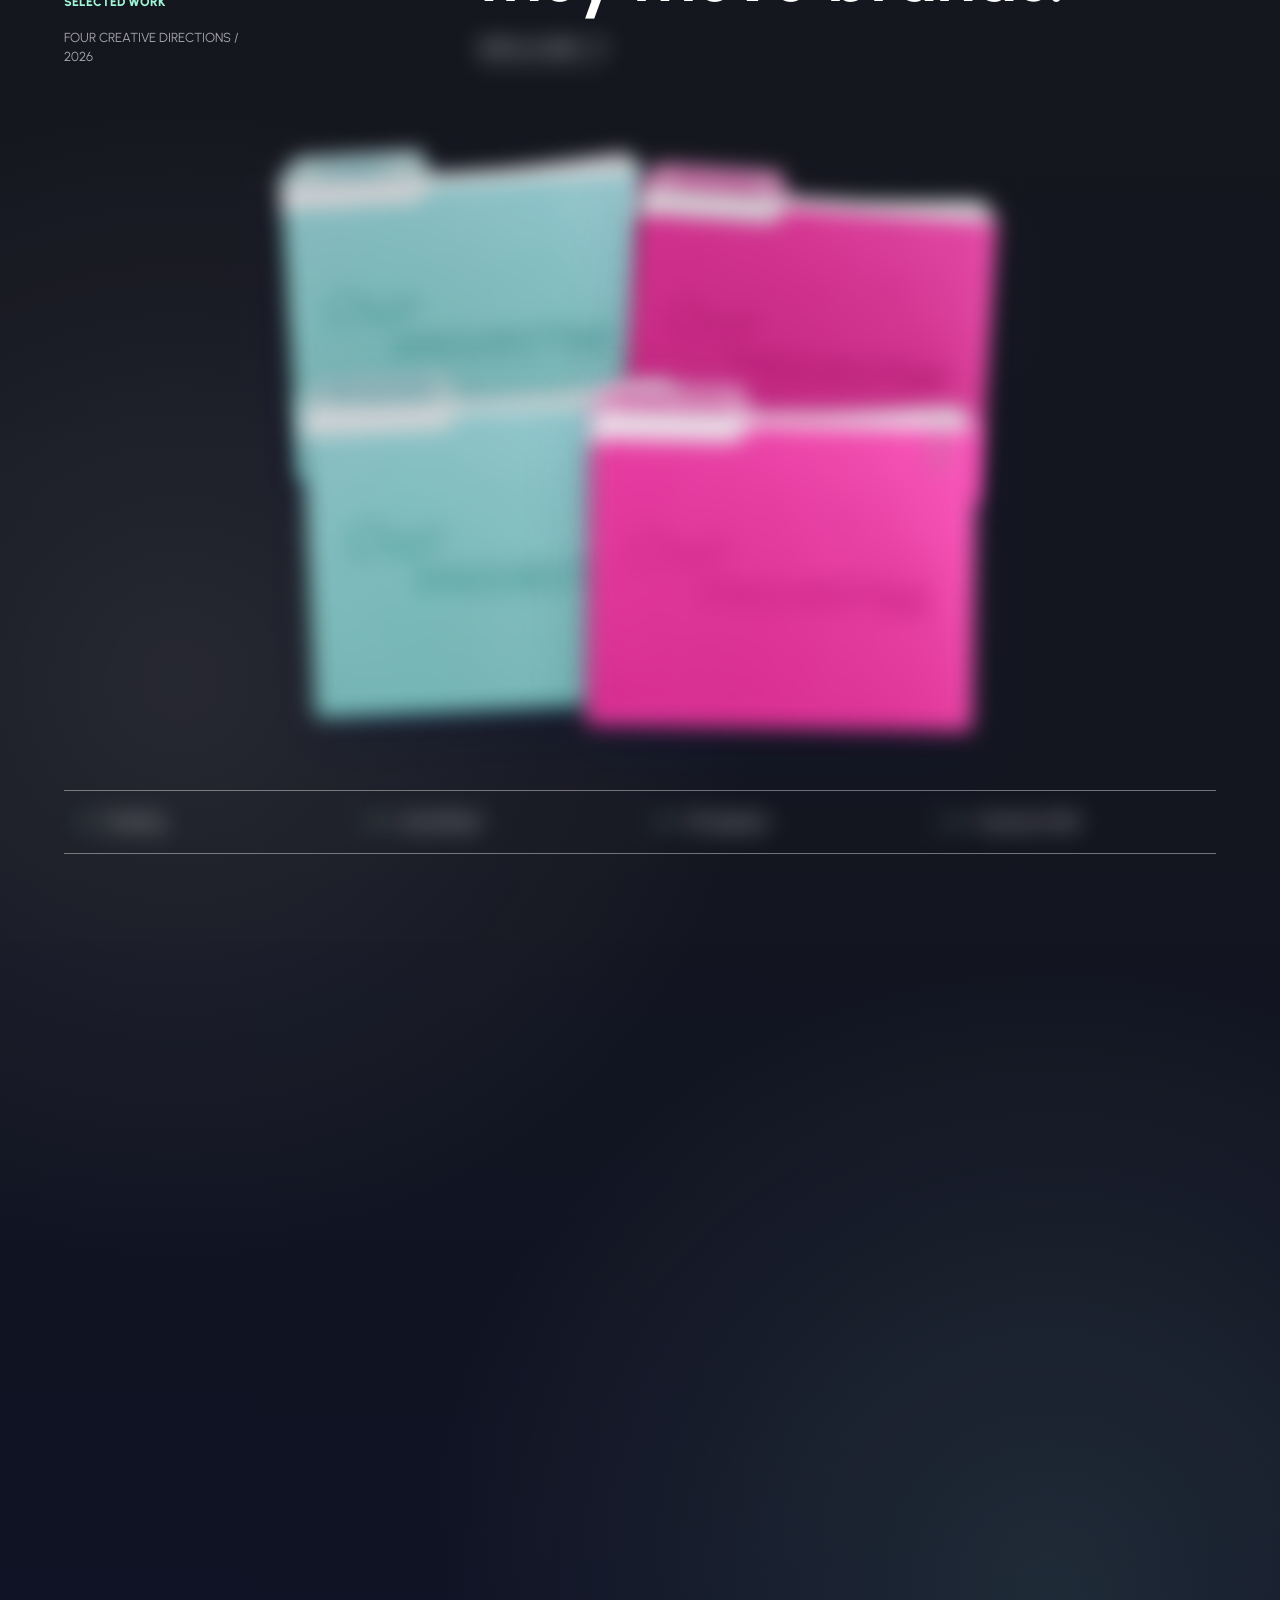
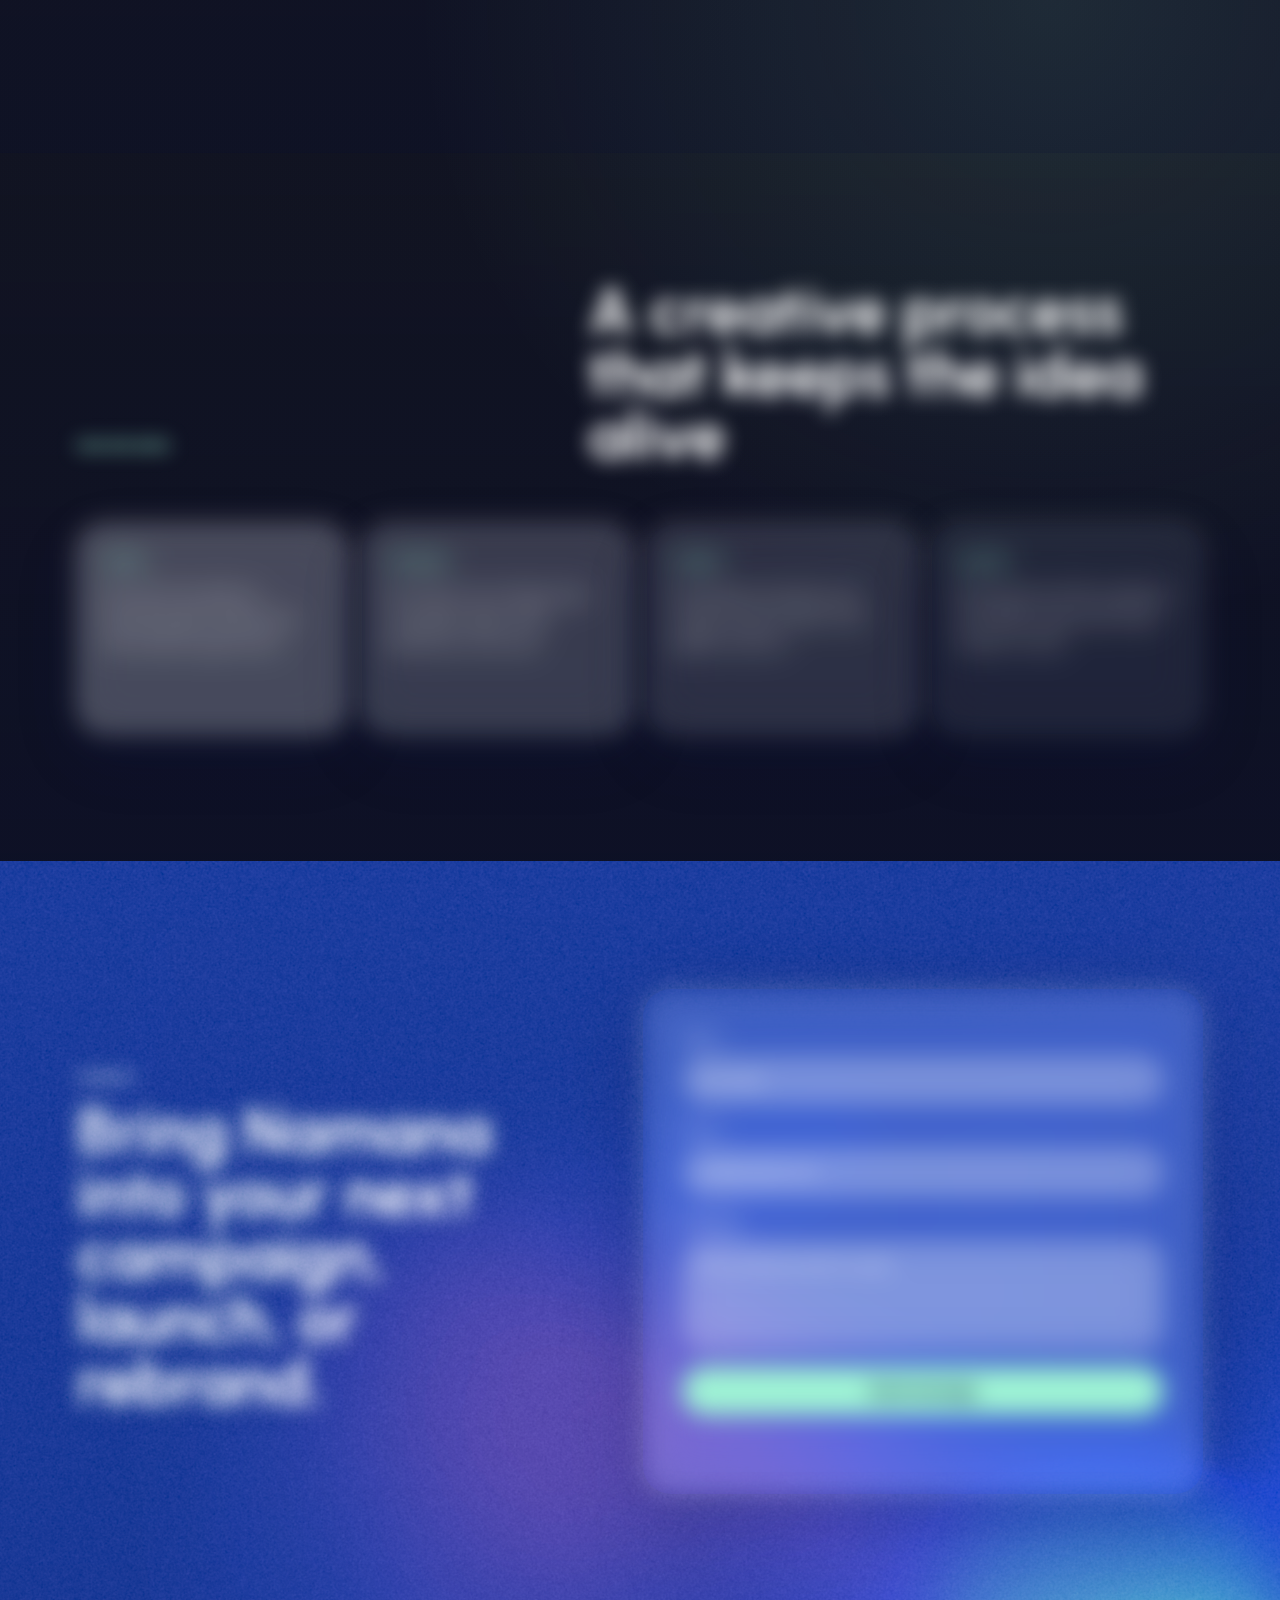
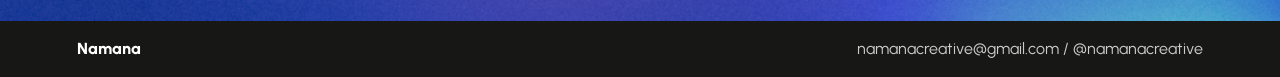
==== commit 0c839b11: "Rebalance homepage folder composition" ====
--- a/index.html
+++ b/index.html
@@ -18,7 +18,7 @@
     <style>
       .page-loader{--loader-fill:0%;position:fixed;inset:0;z-index:100;display:grid;place-items:center;align-content:center;gap:22px;background:#050505;color:#fff}.loader-logo{position:relative;width:min(58vw,62vh,600px);aspect-ratio:1}.loader-logo-fill-mask{position:absolute;inset:0;-webkit-mask-image:linear-gradient(to top,#000 0 var(--loader-fill),transparent var(--loader-fill) 100%);mask-image:linear-gradient(to top,#000 0 var(--loader-fill),transparent var(--loader-fill) 100%)}.loader-logo-stack{position:absolute;inset:15%;clip-path:inset(var(--work-logo-crop-top,0%) var(--work-logo-crop-right,0%) var(--work-logo-crop-bottom,0%) var(--work-logo-crop-left,0%));transform:translate3d(var(--work-logo-visible-x,0%),var(--work-logo-visible-y,0%),0) rotate(var(--work-logo-rotate,0deg)) rotateY(var(--work-logo-flip-y,0deg)) scale(var(--work-logo-scale,1));transform-origin:50% 50%}.loader-logo-stack-base{filter:brightness(0) invert(.18)}.loader-logo-stack-fill{filter:brightness(0) invert(1)}.loader-logo-layer{position:absolute;inset:0;width:100%;height:100%;object-fit:contain}.loader-progress{margin:0;font-family:"Bricolage Grotesque",Urbanist,sans-serif;font-weight:800}
     </style>
-    <link rel="stylesheet" href="styles.css?v=index-work-2">
+    <link rel="stylesheet" href="styles.css?v=index-work-3">
   </head>
   <body class="page-home">
     <div class="page-loader" data-page-loader aria-label="Loading Namana website">
@@ -227,6 +227,6 @@
       <span>namanacreative@gmail.com / @namanacreative</span>
     </footer>
 
-    <script src="script.js?v=index-work-2"></script>
+    <script src="script.js?v=index-work-3"></script>
   </body>
 </html>
--- a/styles.css
+++ b/styles.css
@@ -1007,16 +1007,17 @@
 
 .folder-stack {
   position: relative;
-  width: min(1180px, 96vw);
-  height: clamp(430px, 58vw, 640px);
+  width: min(1120px, 94vw);
+  height: clamp(540px, 54vw, 660px);
   margin: clamp(30px, 3vw, 52px) auto 0;
 }
 
 .folder-card {
   position: absolute;
+  top: var(--folder-top);
   left: 50%;
   display: block;
-  width: clamp(310px, 39vw, 560px);
+  width: clamp(300px, 34vw, 500px);
   min-height: 0;
   padding: 0;
   border: 0;
@@ -1024,7 +1025,7 @@
   background: transparent;
   cursor: pointer;
   filter: drop-shadow(0 26px 32px rgba(0, 11, 60, 0.2));
-  transform: translate3d(calc(-50% + var(--folder-x)), var(--folder-y), 0) rotate(var(--folder-r)) scale(var(--folder-s));
+  transform: translate3d(calc(-50% + var(--folder-x)), 0, 0) rotate(var(--folder-r)) scale(var(--folder-s));
   transform-origin: 50% 82%;
   transition: transform 380ms cubic-bezier(0.16, 1, 0.3, 1), filter 260ms ease, z-index 0s linear 160ms;
   will-change: transform;
@@ -1041,7 +1042,7 @@
 .folder-card:focus-visible {
   filter: drop-shadow(0 34px 42px rgba(0, 11, 60, 0.3)) saturate(1.08);
   transform:
-    translate3d(calc(-50% + var(--folder-x) + var(--folder-hover-x)), calc(var(--folder-y) - 22px), 0)
+    translate3d(calc(-50% + var(--folder-x) + var(--folder-hover-x)), -18px, 0)
     rotate(calc(var(--folder-r) + var(--folder-hover-r)))
     scale(calc(var(--folder-s) + 0.035));
   transition-delay: 0s;
@@ -1053,40 +1054,40 @@
 }
 
 .folder-card-compro {
-  --folder-x: clamp(-112px, -7vw, -78px);
-  --folder-y: 0%;
-  --folder-r: -3deg;
-  --folder-s: 0.92;
+  --folder-x: clamp(-210px, -13vw, -150px);
+  --folder-top: 0%;
+  --folder-r: -2deg;
+  --folder-s: 0.86;
   --folder-hover-x: -12px;
   --folder-hover-r: -2deg;
   z-index: 2;
 }
 
 .folder-card-branding {
-  --folder-x: clamp(210px, 16vw, 292px);
-  --folder-y: 6%;
-  --folder-r: 2.5deg;
-  --folder-s: 0.92;
+  --folder-x: clamp(150px, 13vw, 210px);
+  --folder-top: 3%;
+  --folder-r: 2deg;
+  --folder-s: 0.86;
   --folder-hover-x: 14px;
   --folder-hover-r: 2deg;
   z-index: 3;
 }
 
 .folder-card-photography {
-  --folder-x: clamp(-292px, -16vw, -210px);
-  --folder-y: 24%;
-  --folder-r: -1.5deg;
-  --folder-s: 0.93;
+  --folder-x: clamp(-190px, -11vw, -128px);
+  --folder-top: 36%;
+  --folder-r: -1deg;
+  --folder-s: 0.9;
   --folder-hover-x: -16px;
   --folder-hover-r: -1.8deg;
   z-index: 4;
 }
 
 .folder-card-social {
-  --folder-x: clamp(28px, 4vw, 68px);
-  --folder-y: 33%;
+  --folder-x: clamp(128px, 11vw, 190px);
+  --folder-top: 38%;
   --folder-r: 1deg;
-  --folder-s: 1;
+  --folder-s: 0.9;
   --folder-hover-x: 8px;
   --folder-hover-r: 1.5deg;
   z-index: 5;
@@ -2167,7 +2168,7 @@
 
   .folder-stack {
     width: min(760px, 100vw);
-    height: clamp(400px, 80vw, 560px);
+    height: clamp(500px, 76vw, 590px);
   }
 
   .folder-card {
@@ -2175,23 +2176,23 @@
   }
 
   .folder-card-compro {
-    --folder-x: clamp(-82px, -8vw, -54px);
-    --folder-y: 0%;
+    --folder-x: clamp(-142px, -14vw, -104px);
+    --folder-top: 0%;
   }
 
   .folder-card-branding {
-    --folder-x: clamp(128px, 18vw, 202px);
-    --folder-y: 8%;
+    --folder-x: clamp(104px, 14vw, 142px);
+    --folder-top: 3%;
   }
 
   .folder-card-photography {
-    --folder-x: clamp(-202px, -20vw, -128px);
-    --folder-y: 28%;
+    --folder-x: clamp(-132px, -12vw, -90px);
+    --folder-top: 38%;
   }
 
   .folder-card-social {
-    --folder-x: clamp(10px, 5vw, 46px);
-    --folder-y: 36%;
+    --folder-x: clamp(90px, 12vw, 132px);
+    --folder-top: 40%;
   }
 
   .how-work {
@@ -2323,7 +2324,7 @@
 
   .folder-stack {
     width: min(460px, calc(100vw - 20px));
-    height: clamp(540px, 136vw, 660px);
+    height: clamp(660px, 168vw, 780px);
   }
 
   .folder-card {
@@ -2331,27 +2332,27 @@
   }
 
   .folder-card-compro {
-    --folder-x: clamp(-18px, -3vw, -10px);
-    --folder-y: 0%;
-    --folder-s: 0.76;
+    --folder-x: clamp(-14px, -2vw, -8px);
+    --folder-top: 0%;
+    --folder-s: 0.82;
   }
 
   .folder-card-branding {
-    --folder-x: clamp(10px, 3vw, 18px);
-    --folder-y: 21%;
-    --folder-s: 0.78;
+    --folder-x: clamp(8px, 2vw, 14px);
+    --folder-top: 22%;
+    --folder-s: 0.82;
   }
 
   .folder-card-photography {
-    --folder-x: clamp(-20px, -4vw, -12px);
-    --folder-y: 42%;
-    --folder-s: 0.82;
+    --folder-x: clamp(-14px, -2vw, -8px);
+    --folder-top: 44%;
+    --folder-s: 0.84;
   }
 
   .folder-card-social {
-    --folder-x: clamp(4px, 2vw, 12px);
-    --folder-y: 60%;
-    --folder-s: 0.9;
+    --folder-x: clamp(8px, 2vw, 14px);
+    --folder-top: 66%;
+    --folder-s: 0.84;
   }
 
   .site-header {
@@ -2975,3 +2976,9 @@
     margin-top: 32px;
   }
 }
+
+@media (max-width: 420px) {
+  .folder-stack {
+    height: 720px;
+  }
+}
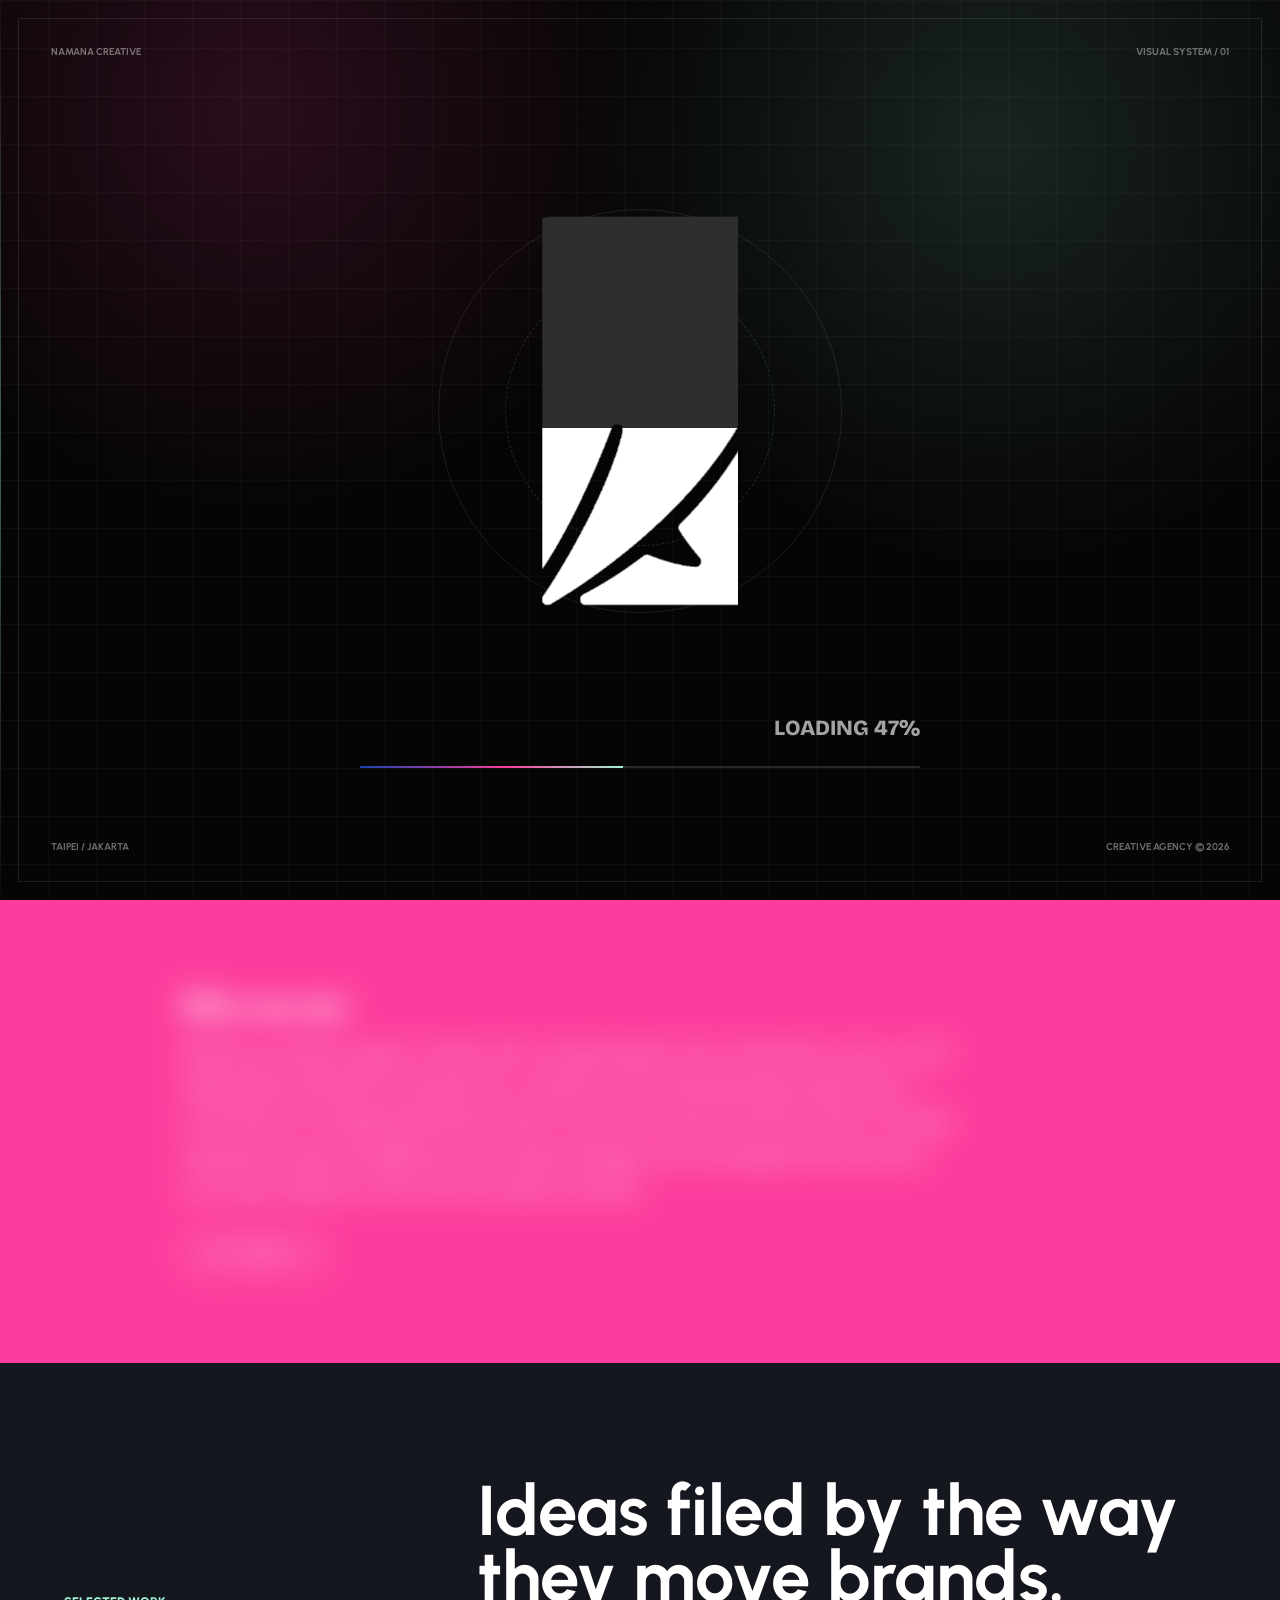
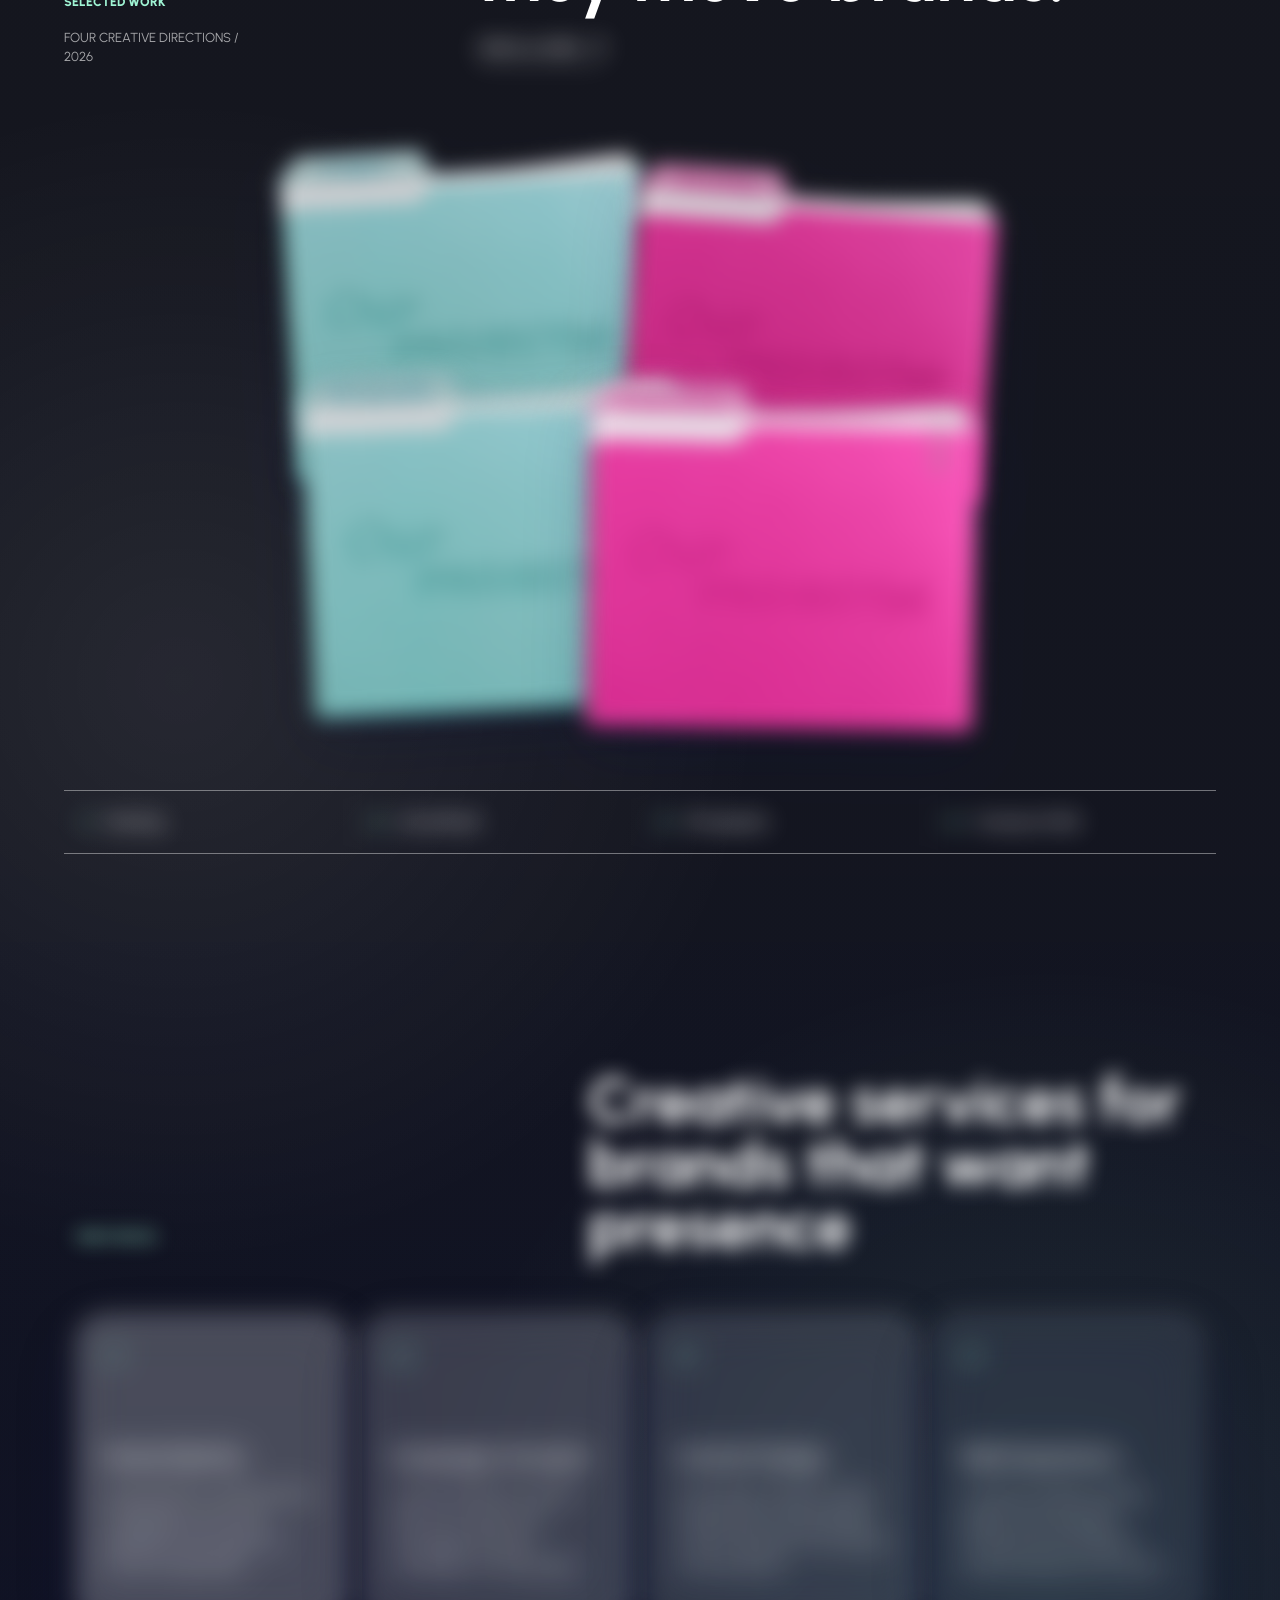
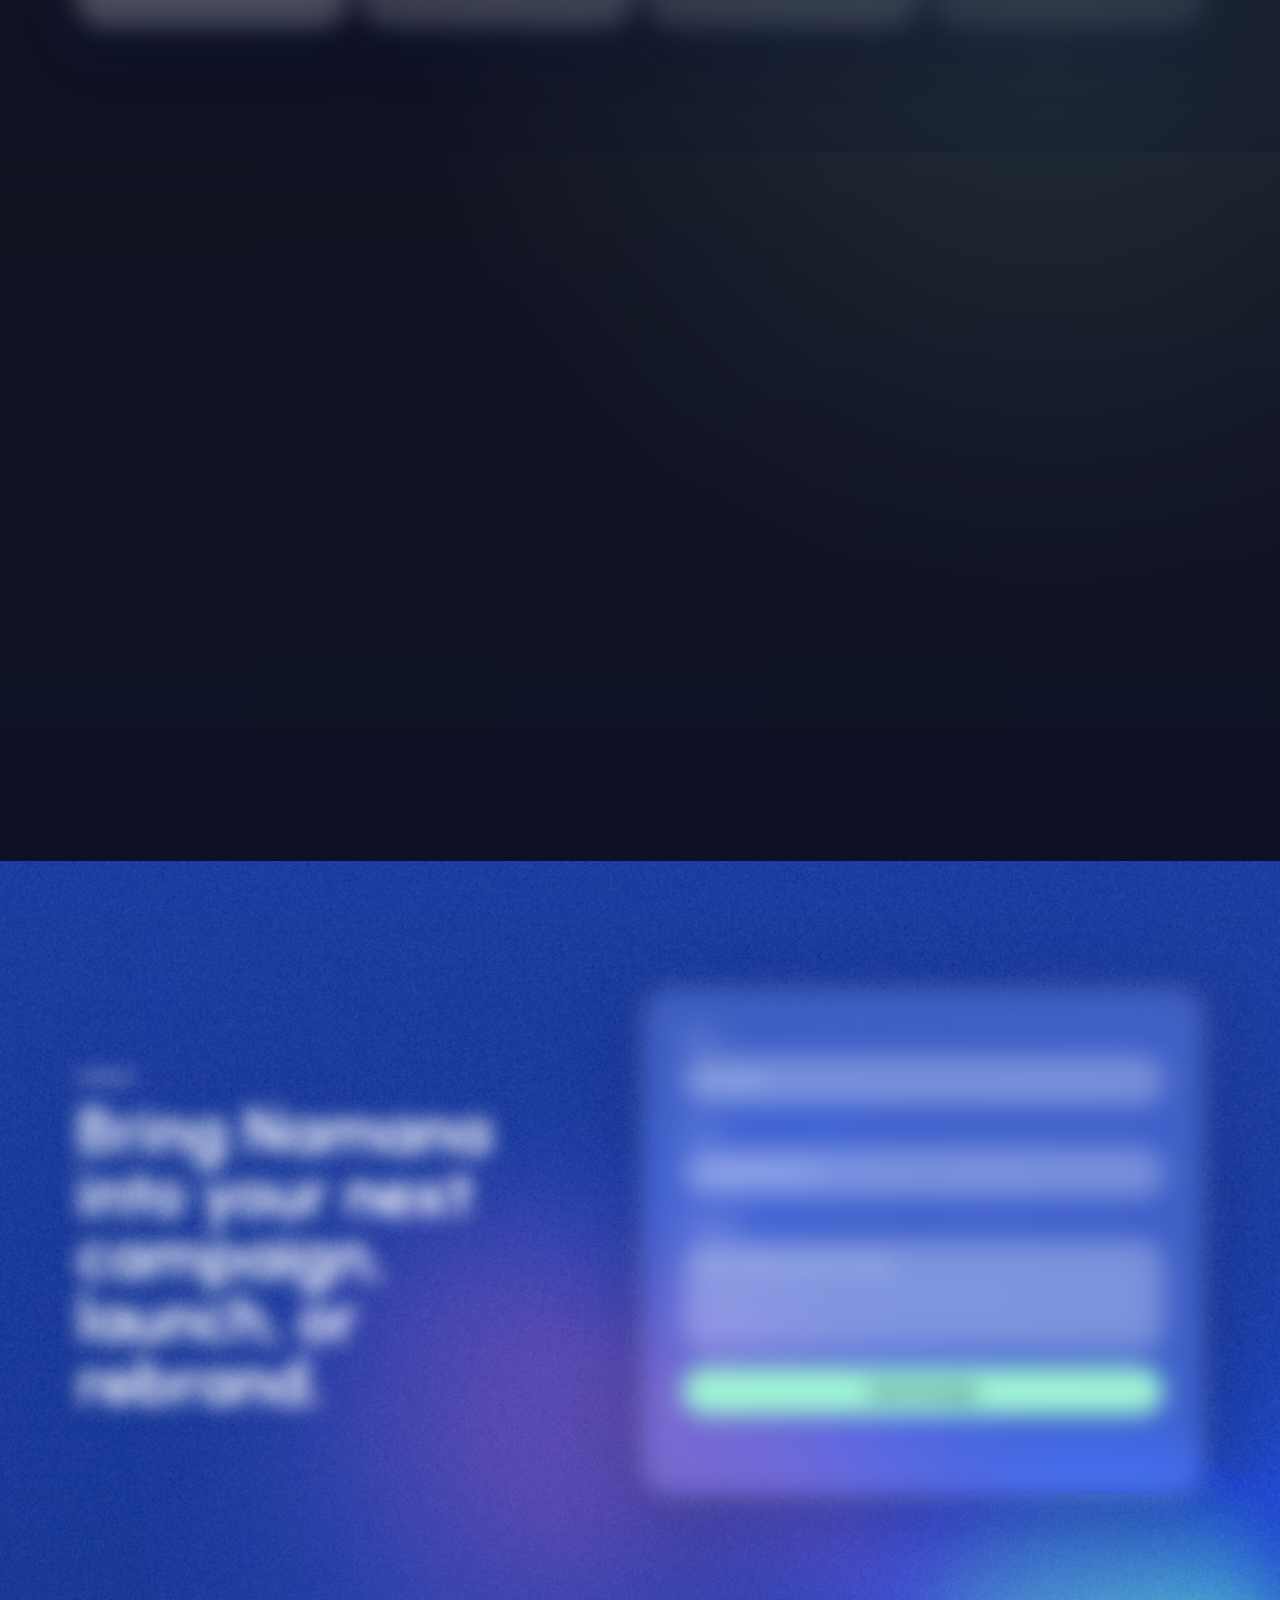
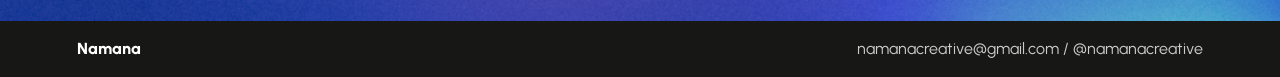
==== commit fb0771ee: "Redesign creative loading screen" ====
--- a/index.html
+++ b/index.html
@@ -16,12 +16,16 @@
       rel="stylesheet"
     >
     <style>
-      .page-loader{--loader-fill:0%;position:fixed;inset:0;z-index:100;display:grid;place-items:center;align-content:center;gap:22px;background:#050505;color:#fff}.loader-logo{position:relative;width:min(58vw,62vh,600px);aspect-ratio:1}.loader-logo-fill-mask{position:absolute;inset:0;-webkit-mask-image:linear-gradient(to top,#000 0 var(--loader-fill),transparent var(--loader-fill) 100%);mask-image:linear-gradient(to top,#000 0 var(--loader-fill),transparent var(--loader-fill) 100%)}.loader-logo-stack{position:absolute;inset:15%;clip-path:inset(var(--work-logo-crop-top,0%) var(--work-logo-crop-right,0%) var(--work-logo-crop-bottom,0%) var(--work-logo-crop-left,0%));transform:translate3d(var(--work-logo-visible-x,0%),var(--work-logo-visible-y,0%),0) rotate(var(--work-logo-rotate,0deg)) rotateY(var(--work-logo-flip-y,0deg)) scale(var(--work-logo-scale,1));transform-origin:50% 50%}.loader-logo-stack-base{filter:brightness(0) invert(.18)}.loader-logo-stack-fill{filter:brightness(0) invert(1)}.loader-logo-layer{position:absolute;inset:0;width:100%;height:100%;object-fit:contain}.loader-progress{margin:0;font-family:"Bricolage Grotesque",Urbanist,sans-serif;font-weight:800}
+      .page-loader{--loader-fill:0%;position:fixed;inset:0;z-index:100;display:grid;place-items:center;align-content:center;gap:16px;padding:24px;background:#050505;color:#fff}.loader-logo{position:relative;width:min(58vw,62vh,600px);aspect-ratio:1}.loader-logo-fill-mask{position:absolute;inset:0;-webkit-mask-image:linear-gradient(to top,#000 0 var(--loader-fill),transparent var(--loader-fill) 100%);mask-image:linear-gradient(to top,#000 0 var(--loader-fill),transparent var(--loader-fill) 100%)}.loader-logo-stack{position:absolute;inset:15%;clip-path:inset(var(--work-logo-crop-top,0%) var(--work-logo-crop-right,0%) var(--work-logo-crop-bottom,0%) var(--work-logo-crop-left,0%));transform:translate3d(var(--work-logo-visible-x,0%),var(--work-logo-visible-y,0%),0) rotate(var(--work-logo-rotate,0deg)) rotateY(var(--work-logo-flip-y,0deg)) scale(var(--work-logo-scale,1));transform-origin:50% 50%}.loader-logo-stack-base{filter:brightness(0) invert(.18)}.loader-logo-stack-fill{filter:brightness(0) invert(1)}.loader-logo-layer{position:absolute;inset:0;width:100%;height:100%;object-fit:contain}.loader-progress{margin:0;font-family:"Bricolage Grotesque",Urbanist,sans-serif;font-weight:800}
     </style>
-    <link rel="stylesheet" href="styles.css?v=index-work-3">
+    <link rel="stylesheet" href="styles.css?v=loader-studio-1">
   </head>
   <body class="page-home">
     <div class="page-loader" data-page-loader aria-label="Loading Namana website">
+      <div class="loader-meta loader-meta-top" aria-hidden="true">
+        <span>NAMANA CREATIVE</span>
+        <span>VISUAL SYSTEM / 01</span>
+      </div>
       <div class="loader-logo" aria-hidden="true">
         <div class="loader-logo-stack loader-logo-stack-base">
           <img class="loader-logo-layer loader-logo-pink" src="assets/namana-work-logo-pink.png" alt="">
@@ -36,7 +40,17 @@
           </div>
         </div>
       </div>
-      <p class="loader-progress" data-loader-progress>LOADING 0%</p>
+      <div class="loader-readout">
+        <p class="loader-status" data-loader-status>Finding the purpose</p>
+        <p class="loader-progress" data-loader-progress>LOADING 0%</p>
+      </div>
+      <div class="loader-track" aria-hidden="true">
+        <span></span>
+      </div>
+      <div class="loader-meta loader-meta-bottom" aria-hidden="true">
+        <span>TAIPEI / JAKARTA</span>
+        <span>CREATIVE AGENCY © 2026</span>
+      </div>
     </div>
 
     <header class="site-header" data-header>
@@ -227,6 +241,6 @@
       <span>namanacreative@gmail.com / @namanacreative</span>
     </footer>
 
-    <script src="script.js?v=index-work-3"></script>
+    <script src="script.js?v=loader-studio-1"></script>
   </body>
 </html>
--- a/styles.css
+++ b/styles.css
@@ -114,6 +114,7 @@
 .page-loader {
   --work-logo-size: min(58vw, 62vh, 600px);
   --loader-fill: 0%;
+  --loader-progress: 0;
   position: fixed;
   inset: 0;
   z-index: 100;
@@ -123,11 +124,33 @@
   align-content: center;
   padding: 24px;
   background:
-    radial-gradient(circle at 20% 12%, rgba(252, 61, 157, 0.18), transparent 32%),
-    radial-gradient(circle at 78% 16%, rgba(159, 244, 212, 0.16), transparent 34%),
+    linear-gradient(rgba(255, 255, 255, 0.026) 1px, transparent 1px),
+    linear-gradient(90deg, rgba(255, 255, 255, 0.026) 1px, transparent 1px),
+    radial-gradient(circle at 20% 12%, rgba(252, 61, 157, 0.15), transparent 32%),
+    radial-gradient(circle at 78% 16%, rgba(159, 244, 212, 0.13), transparent 34%),
     #050505;
+  background-size: 48px 48px, 48px 48px, auto, auto, auto;
   color: #fff;
   transition: opacity 520ms ease, visibility 520ms ease;
+}
+
+.page-loader::before {
+  content: "";
+  position: absolute;
+  inset: 0 auto 0 0;
+  width: 1px;
+  background: linear-gradient(to bottom, transparent, rgba(159, 244, 212, 0.68), transparent);
+  box-shadow: 0 0 26px rgba(159, 244, 212, 0.26);
+  opacity: 0.55;
+  animation: loaderScan 3.4s ease-in-out infinite;
+}
+
+.page-loader::after {
+  content: "";
+  position: absolute;
+  inset: 18px;
+  border: 1px solid rgba(255, 255, 255, 0.1);
+  pointer-events: none;
 }
 
 .page-loader.is-loaded {
@@ -162,6 +185,30 @@
   --work-logo-crop-left: 0%;
 }
 
+.loader-logo::before,
+.loader-logo::after {
+  content: "";
+  position: absolute;
+  inset: 50% auto auto 50%;
+  z-index: -1;
+  border-radius: 50%;
+  pointer-events: none;
+  transform: translate(-50%, -50%);
+}
+
+.loader-logo::before {
+  width: 72%;
+  aspect-ratio: 1;
+  border: 1px solid rgba(255, 255, 255, 0.09);
+}
+
+.loader-logo::after {
+  width: 48%;
+  aspect-ratio: 1;
+  border: 1px dashed rgba(159, 244, 212, 0.16);
+  animation: loaderOrbit 9s linear infinite;
+}
+
 .loader-logo-fill-mask {
   position: absolute;
   inset: 0;
@@ -217,7 +264,7 @@
 }
 
 .loader-progress {
-  min-width: 160px;
+  min-width: 112px;
   margin: 0;
   color: #fff;
   font-family: "Bricolage Grotesque", Urbanist, sans-serif;
@@ -225,6 +272,133 @@
   font-weight: 800;
   letter-spacing: 0;
   text-align: center;
+}
+
+.loader-readout {
+  display: flex;
+  align-items: baseline;
+  justify-content: space-between;
+  gap: clamp(30px, 10vw, 150px);
+  width: min(560px, calc(100vw - 64px));
+}
+
+.loader-status {
+  margin: 0;
+  color: rgba(255, 255, 255, 0.52);
+  font-size: 0.7rem;
+  font-weight: 700;
+  text-transform: uppercase;
+  transition: opacity 180ms ease, transform 180ms ease;
+}
+
+.loader-status.is-changing {
+  opacity: 0;
+  transform: translateY(5px);
+}
+
+.loader-track {
+  position: relative;
+  width: min(560px, calc(100vw - 64px));
+  height: 2px;
+  overflow: hidden;
+  background: rgba(255, 255, 255, 0.14);
+}
+
+.loader-track span {
+  position: absolute;
+  inset: 0 auto 0 0;
+  width: calc(var(--loader-progress) * 1%);
+  background: linear-gradient(90deg, #1942b0, #fc3d9d 56%, #9ff4d4);
+  box-shadow: 0 0 14px rgba(159, 244, 212, 0.48);
+}
+
+.loader-meta {
+  position: absolute;
+  left: clamp(34px, 4vw, 66px);
+  right: clamp(34px, 4vw, 66px);
+  display: flex;
+  justify-content: space-between;
+  gap: 20px;
+  color: rgba(255, 255, 255, 0.42);
+  font-size: 0.62rem;
+  font-weight: 700;
+  letter-spacing: 0;
+}
+
+.loader-meta-top {
+  top: clamp(32px, 5vh, 56px);
+}
+
+.loader-meta-bottom {
+  bottom: clamp(32px, 5vh, 56px);
+}
+
+@keyframes loaderScan {
+  0%,
+  100% {
+    left: 8%;
+    opacity: 0;
+  }
+
+  18%,
+  82% {
+    opacity: 0.55;
+  }
+
+  50% {
+    left: 92%;
+  }
+}
+
+@keyframes loaderOrbit {
+  to {
+    transform: translate(-50%, -50%) rotate(360deg);
+  }
+}
+
+@media (max-width: 760px) {
+  .page-loader {
+    --work-logo-size: min(88vw, 48vh, 430px);
+    gap: 13px;
+    padding-inline: 20px;
+    background-size: 34px 34px, 34px 34px, auto, auto, auto;
+  }
+
+  .page-loader::after {
+    inset: 10px;
+  }
+
+  .loader-readout,
+  .loader-track {
+    width: min(420px, calc(100vw - 48px));
+  }
+
+  .loader-readout {
+    gap: 18px;
+  }
+
+  .loader-status {
+    font-size: 0.62rem;
+  }
+
+  .loader-progress {
+    min-width: 96px;
+    font-size: 0.92rem;
+  }
+
+  .loader-meta {
+    left: 24px;
+    right: 24px;
+    font-size: 0.54rem;
+  }
+
+  .loader-meta-top {
+    top: 24px;
+  }
+
+  .loader-meta-bottom {
+    bottom: 24px;
+  }
 }
 
 .site-header {
@@ -663,6 +837,8 @@
   .hero::before,
   .hero::after,
   .hero-grain,
+  .page-loader::before,
+  .loader-logo::after,
   .loader-logo,
   .loader-logo-layer,
   .type-caret {
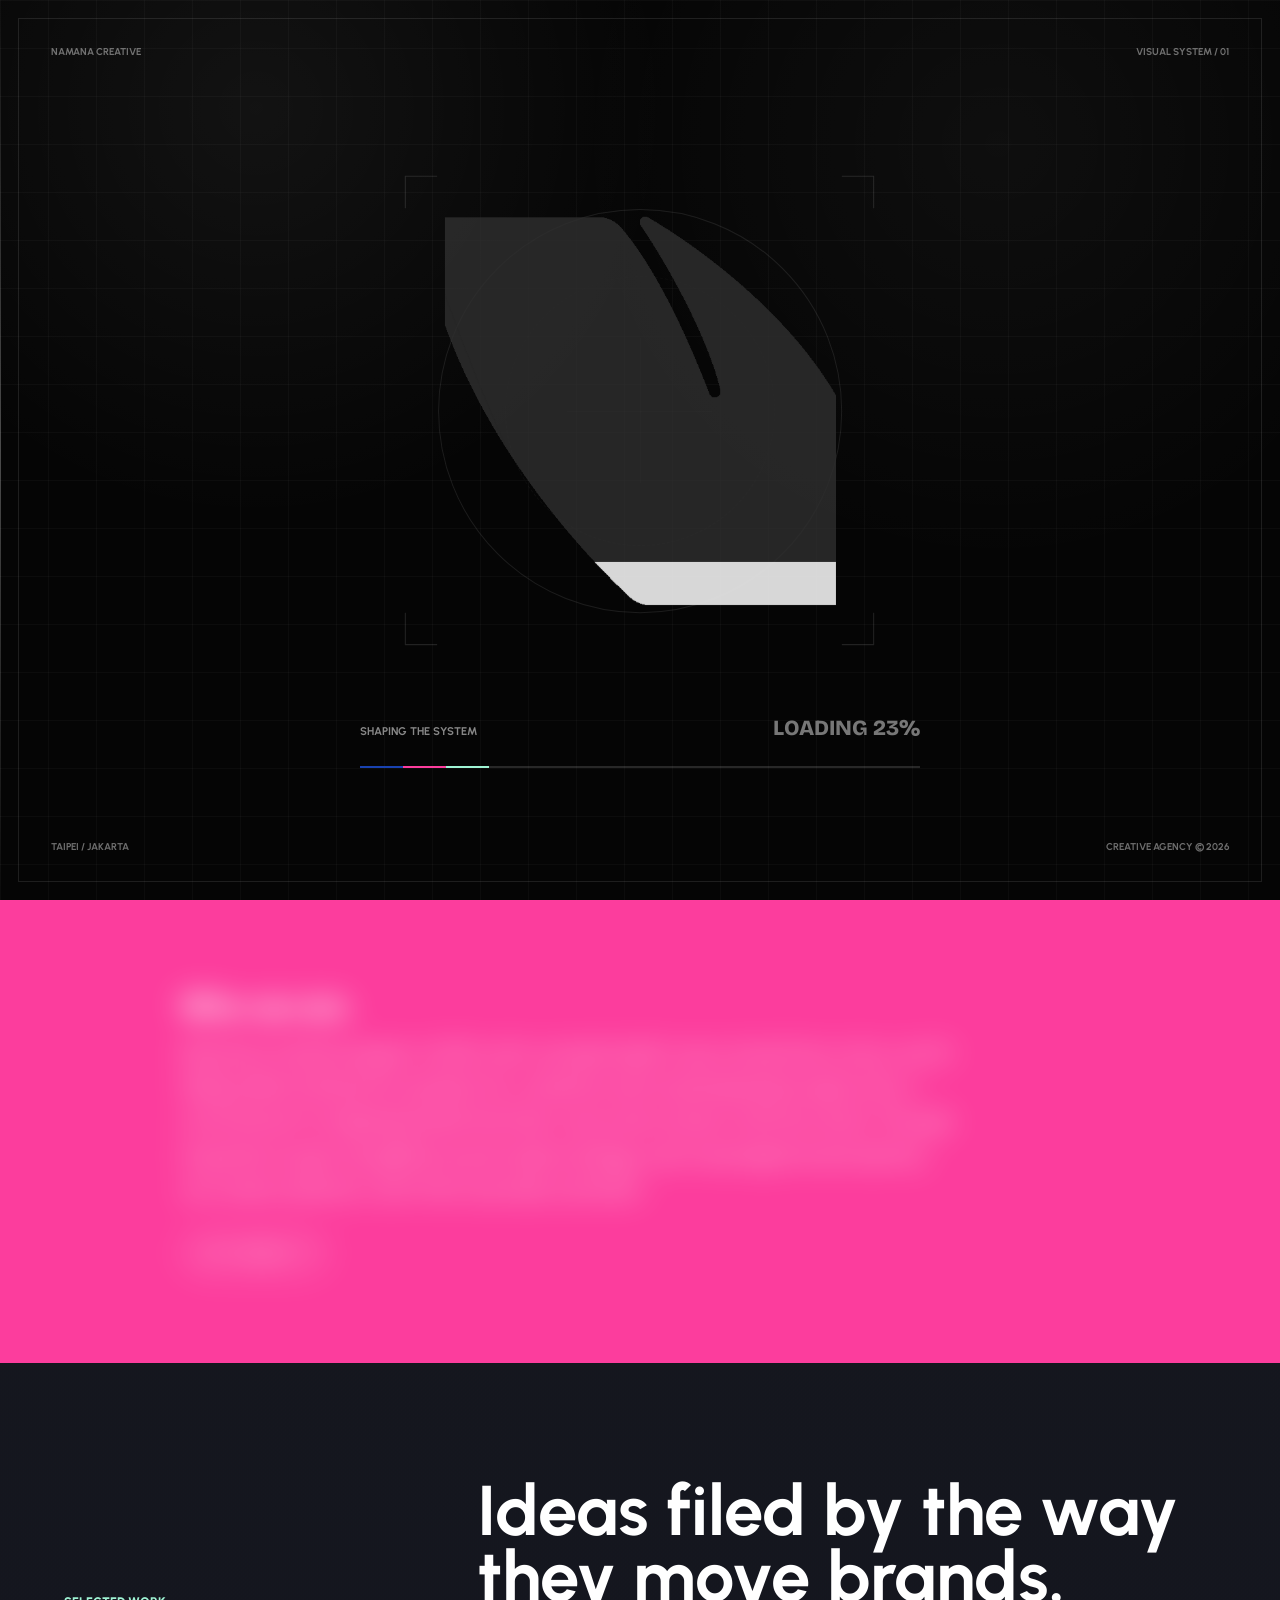
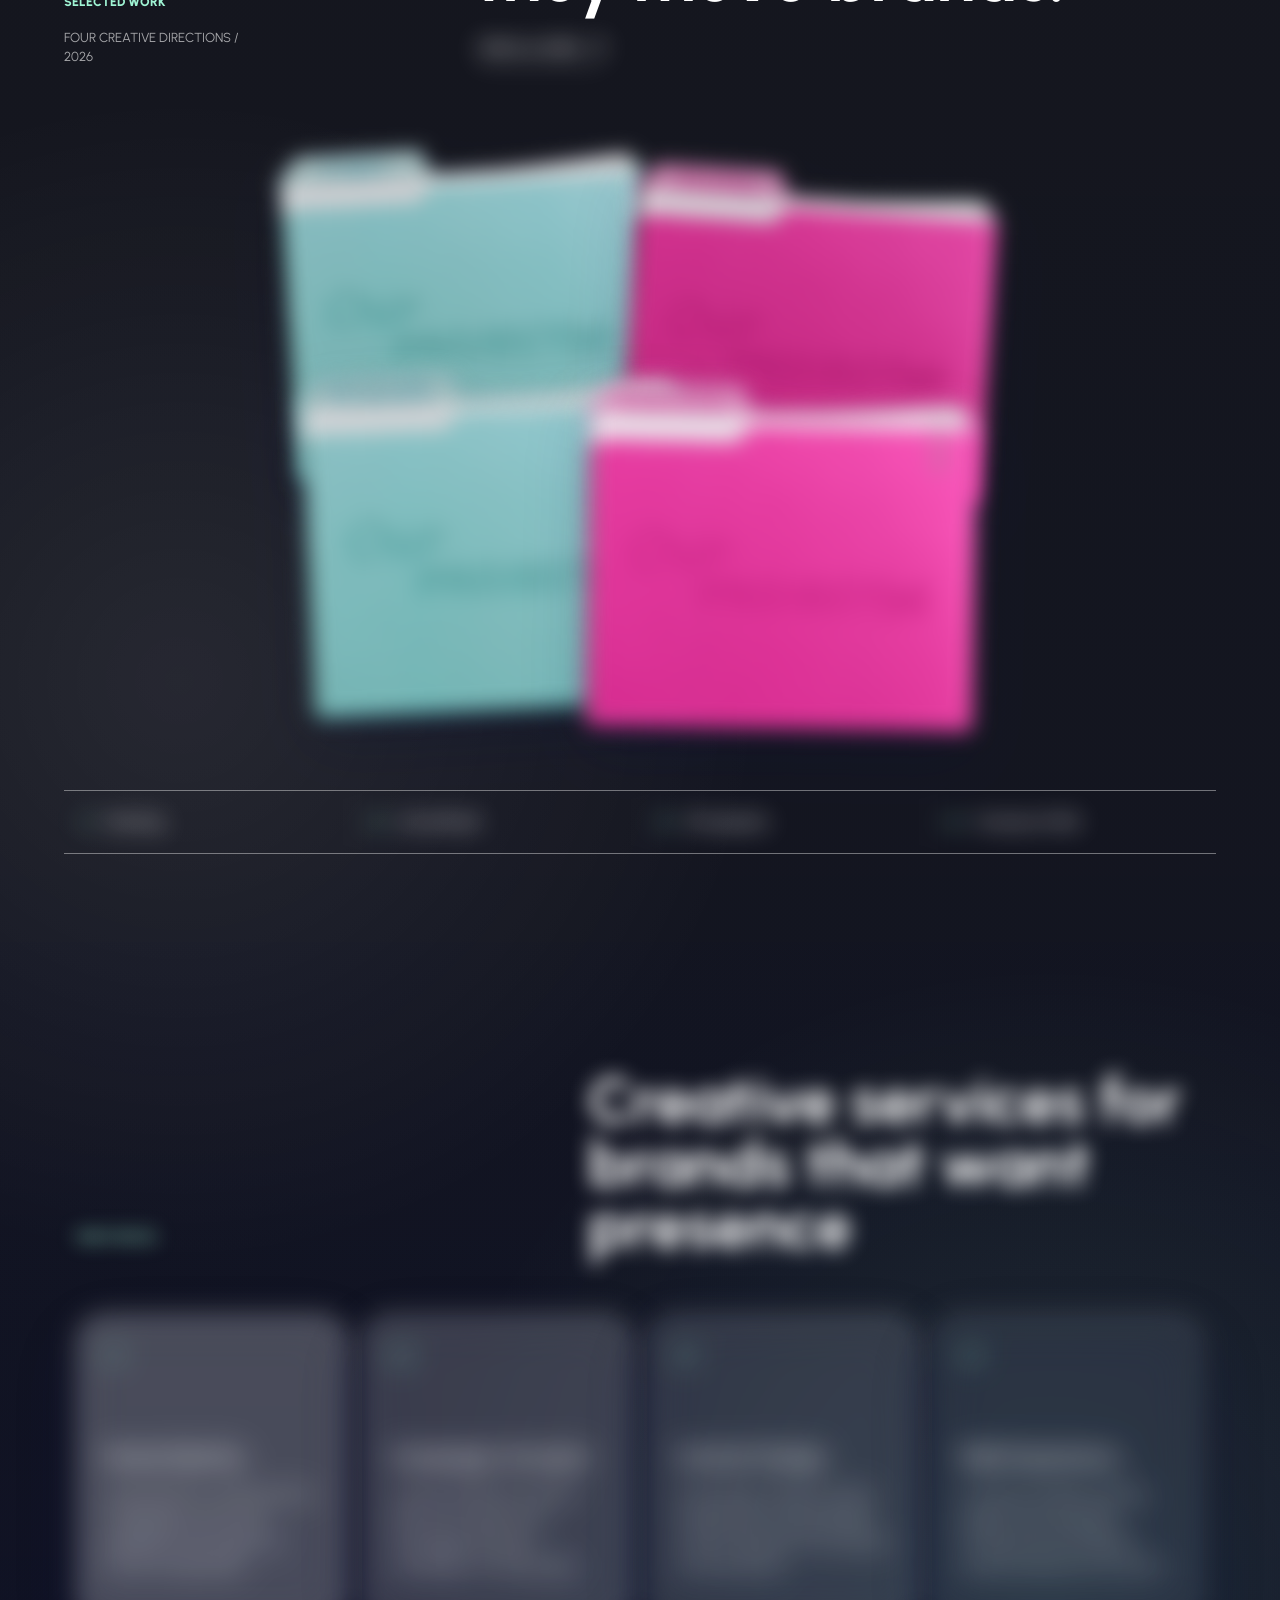
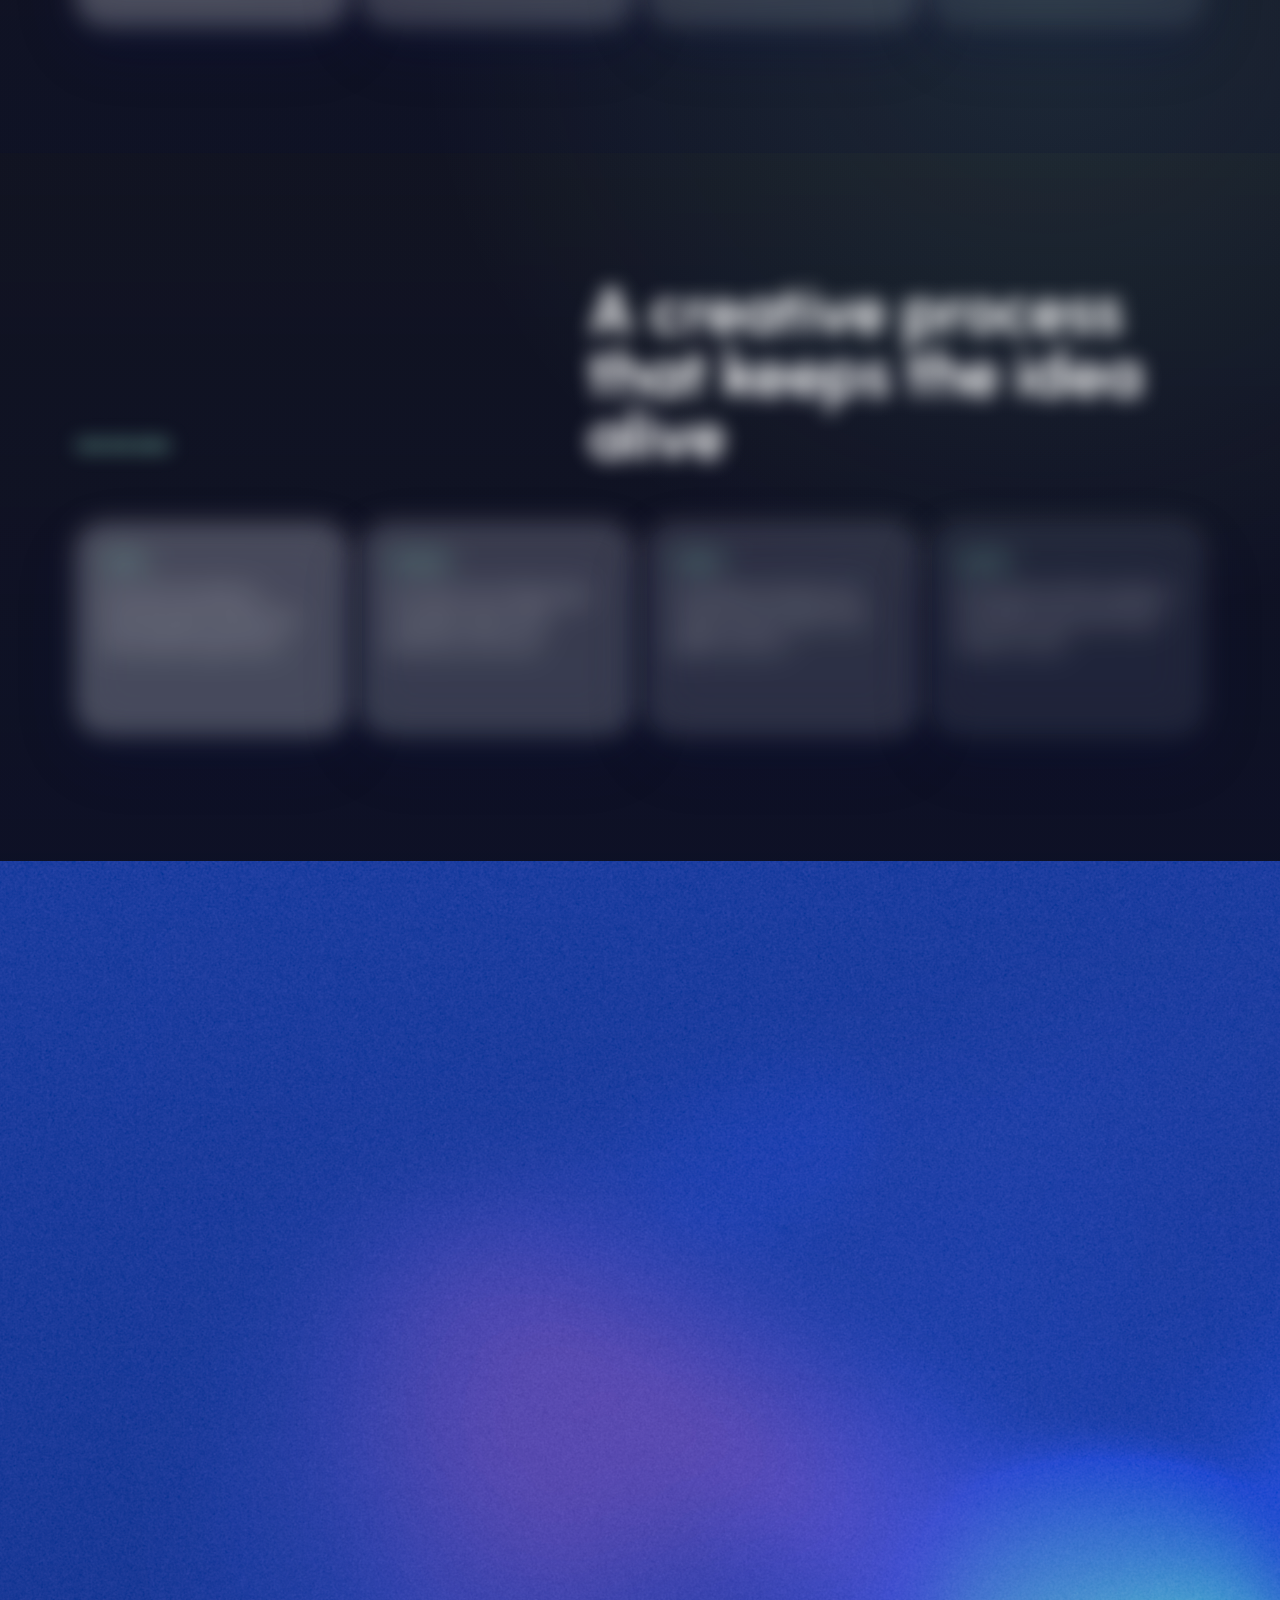
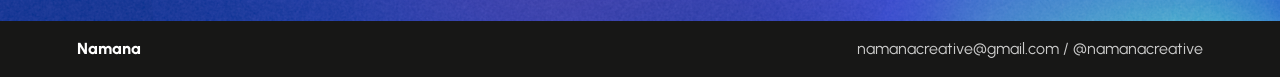
==== commit 5d87ffeb: "Refine loader logo choreography" ====
--- a/index.html
+++ b/index.html
@@ -18,7 +18,7 @@
     <style>
       .page-loader{--loader-fill:0%;position:fixed;inset:0;z-index:100;display:grid;place-items:center;align-content:center;gap:16px;padding:24px;background:#050505;color:#fff}.loader-logo{position:relative;width:min(58vw,62vh,600px);aspect-ratio:1}.loader-logo-fill-mask{position:absolute;inset:0;-webkit-mask-image:linear-gradient(to top,#000 0 var(--loader-fill),transparent var(--loader-fill) 100%);mask-image:linear-gradient(to top,#000 0 var(--loader-fill),transparent var(--loader-fill) 100%)}.loader-logo-stack{position:absolute;inset:15%;clip-path:inset(var(--work-logo-crop-top,0%) var(--work-logo-crop-right,0%) var(--work-logo-crop-bottom,0%) var(--work-logo-crop-left,0%));transform:translate3d(var(--work-logo-visible-x,0%),var(--work-logo-visible-y,0%),0) rotate(var(--work-logo-rotate,0deg)) rotateY(var(--work-logo-flip-y,0deg)) scale(var(--work-logo-scale,1));transform-origin:50% 50%}.loader-logo-stack-base{filter:brightness(0) invert(.18)}.loader-logo-stack-fill{filter:brightness(0) invert(1)}.loader-logo-layer{position:absolute;inset:0;width:100%;height:100%;object-fit:contain}.loader-progress{margin:0;font-family:"Bricolage Grotesque",Urbanist,sans-serif;font-weight:800}
     </style>
-    <link rel="stylesheet" href="styles.css?v=loader-studio-1">
+    <link rel="stylesheet" href="styles.css?v=loader-studio-2">
   </head>
   <body class="page-home">
     <div class="page-loader" data-page-loader aria-label="Loading Namana website">
@@ -27,6 +27,12 @@
         <span>VISUAL SYSTEM / 01</span>
       </div>
       <div class="loader-logo" aria-hidden="true">
+        <div class="loader-registration">
+          <span></span>
+          <span></span>
+          <span></span>
+          <span></span>
+        </div>
         <div class="loader-logo-stack loader-logo-stack-base">
           <img class="loader-logo-layer loader-logo-pink" src="assets/namana-work-logo-pink.png" alt="">
           <img class="loader-logo-layer loader-logo-blue" src="assets/namana-work-logo-blue.png" alt="">
@@ -241,6 +247,6 @@
       <span>namanacreative@gmail.com / @namanacreative</span>
     </footer>
 
-    <script src="script.js?v=loader-studio-1"></script>
+    <script src="script.js?v=loader-studio-2"></script>
   </body>
 </html>
--- a/styles.css
+++ b/styles.css
@@ -115,6 +115,8 @@
   --work-logo-size: min(58vw, 62vh, 600px);
   --loader-fill: 0%;
   --loader-progress: 0;
+  --loader-lock: 0;
+  --loader-motion: 0;
   position: fixed;
   inset: 0;
   z-index: 100;
@@ -126,8 +128,8 @@
   background:
     linear-gradient(rgba(255, 255, 255, 0.026) 1px, transparent 1px),
     linear-gradient(90deg, rgba(255, 255, 255, 0.026) 1px, transparent 1px),
-    radial-gradient(circle at 20% 12%, rgba(252, 61, 157, 0.15), transparent 32%),
-    radial-gradient(circle at 78% 16%, rgba(159, 244, 212, 0.13), transparent 34%),
+    radial-gradient(circle at 20% 12%, rgba(255, 255, 255, 0.055), transparent 32%),
+    radial-gradient(circle at 78% 16%, rgba(255, 255, 255, 0.04), transparent 34%),
     #050505;
   background-size: 48px 48px, 48px 48px, auto, auto, auto;
   color: #fff;
@@ -139,8 +141,8 @@
   position: absolute;
   inset: 0 auto 0 0;
   width: 1px;
-  background: linear-gradient(to bottom, transparent, rgba(159, 244, 212, 0.68), transparent);
-  box-shadow: 0 0 26px rgba(159, 244, 212, 0.26);
+  background: linear-gradient(to bottom, transparent, rgba(255, 255, 255, 0.48), transparent);
+  box-shadow: 0 0 26px rgba(255, 255, 255, 0.16);
   opacity: 0.55;
   animation: loaderScan 3.4s ease-in-out infinite;
 }
@@ -183,6 +185,8 @@
   --work-logo-crop-right: 0%;
   --work-logo-crop-bottom: 0%;
   --work-logo-crop-left: 0%;
+  transform: scale(calc(1 + var(--loader-lock) * 0.018));
+  transition: transform 160ms ease-out;
 }
 
 .loader-logo::before,
@@ -205,8 +209,74 @@
 .loader-logo::after {
   width: 48%;
   aspect-ratio: 1;
-  border: 1px dashed rgba(159, 244, 212, 0.16);
-  animation: loaderOrbit 9s linear infinite;
+  border: 1px dashed rgba(255, 255, 255, 0.12);
+  opacity: calc(0.28 + var(--loader-motion) * 0.42);
+  animation: loaderOrbit 12s linear infinite;
+}
+
+.loader-registration {
+  position: absolute;
+  inset: 11%;
+  z-index: 3;
+  pointer-events: none;
+  opacity: calc(0.18 + var(--loader-lock) * 0.72);
+  transform: scale(calc(1.08 - var(--loader-lock) * 0.08));
+  transition: opacity 160ms ease-out, transform 180ms cubic-bezier(0.16, 1, 0.3, 1);
+}
+
+.loader-registration::before,
+.loader-registration::after {
+  content: "";
+  position: absolute;
+  background: rgba(255, 255, 255, calc(0.08 + var(--loader-lock) * 0.2));
+}
+
+.loader-registration::before {
+  top: 50%;
+  left: 0;
+  width: 100%;
+  height: 1px;
+  transform: scaleX(calc(0.3 + var(--loader-lock) * 0.7));
+}
+
+.loader-registration::after {
+  top: 0;
+  left: 50%;
+  width: 1px;
+  height: 100%;
+  transform: scaleY(calc(0.3 + var(--loader-lock) * 0.7));
+}
+
+.loader-registration span {
+  position: absolute;
+  width: 30px;
+  height: 30px;
+  border-color: rgba(255, 255, 255, 0.62);
+  border-style: solid;
+}
+
+.loader-registration span:nth-child(1) {
+  top: 0;
+  left: 0;
+  border-width: 1px 0 0 1px;
+}
+
+.loader-registration span:nth-child(2) {
+  top: 0;
+  right: 0;
+  border-width: 1px 1px 0 0;
+}
+
+.loader-registration span:nth-child(3) {
+  right: 0;
+  bottom: 0;
+  border-width: 0 1px 1px 0;
+}
+
+.loader-registration span:nth-child(4) {
+  bottom: 0;
+  left: 0;
+  border-width: 0 0 1px 1px;
 }
 
 .loader-logo-fill-mask {
@@ -308,8 +378,13 @@
   position: absolute;
   inset: 0 auto 0 0;
   width: calc(var(--loader-progress) * 1%);
-  background: linear-gradient(90deg, #1942b0, #fc3d9d 56%, #9ff4d4);
-  box-shadow: 0 0 14px rgba(159, 244, 212, 0.48);
+  background: linear-gradient(
+    90deg,
+    #1942b0 0 33.333%,
+    #fc3d9d 33.333% 66.666%,
+    #9ff4d4 66.666% 100%
+  );
+  box-shadow: none;
 }
 
 .loader-meta {
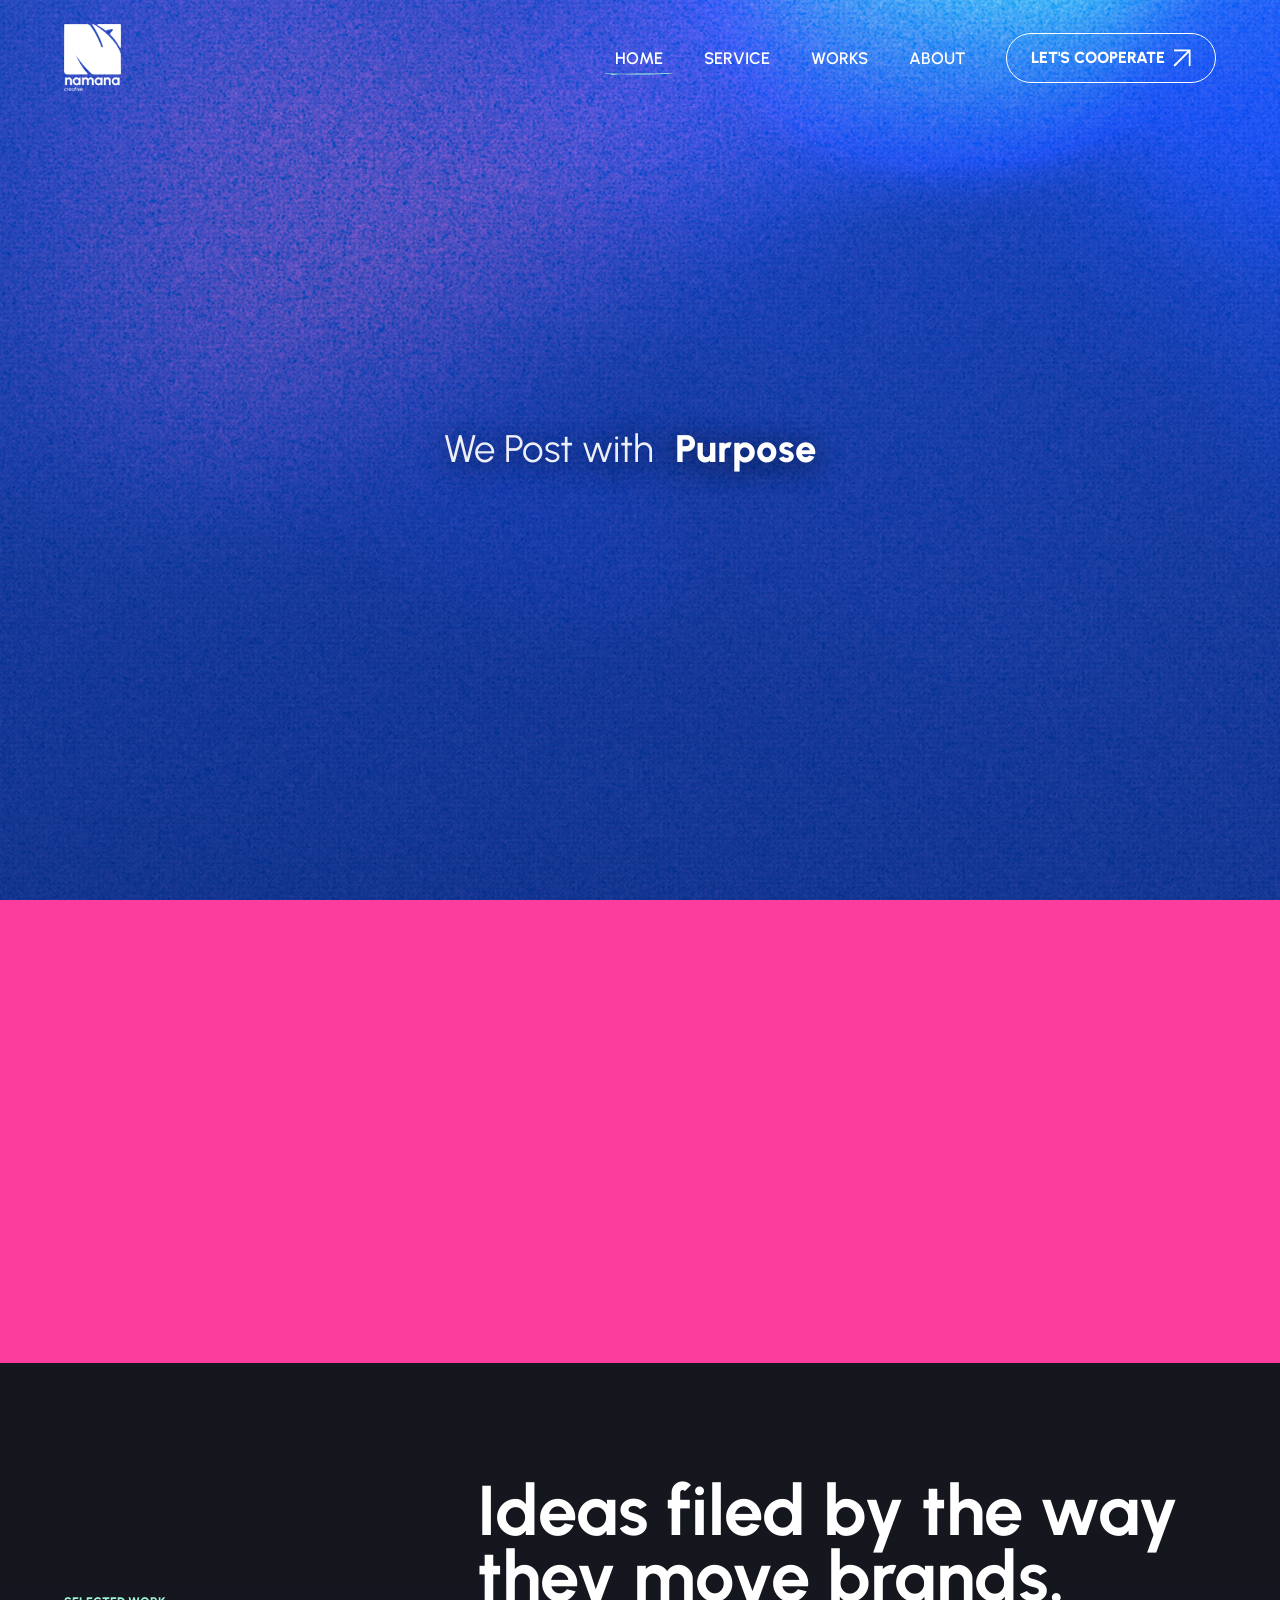
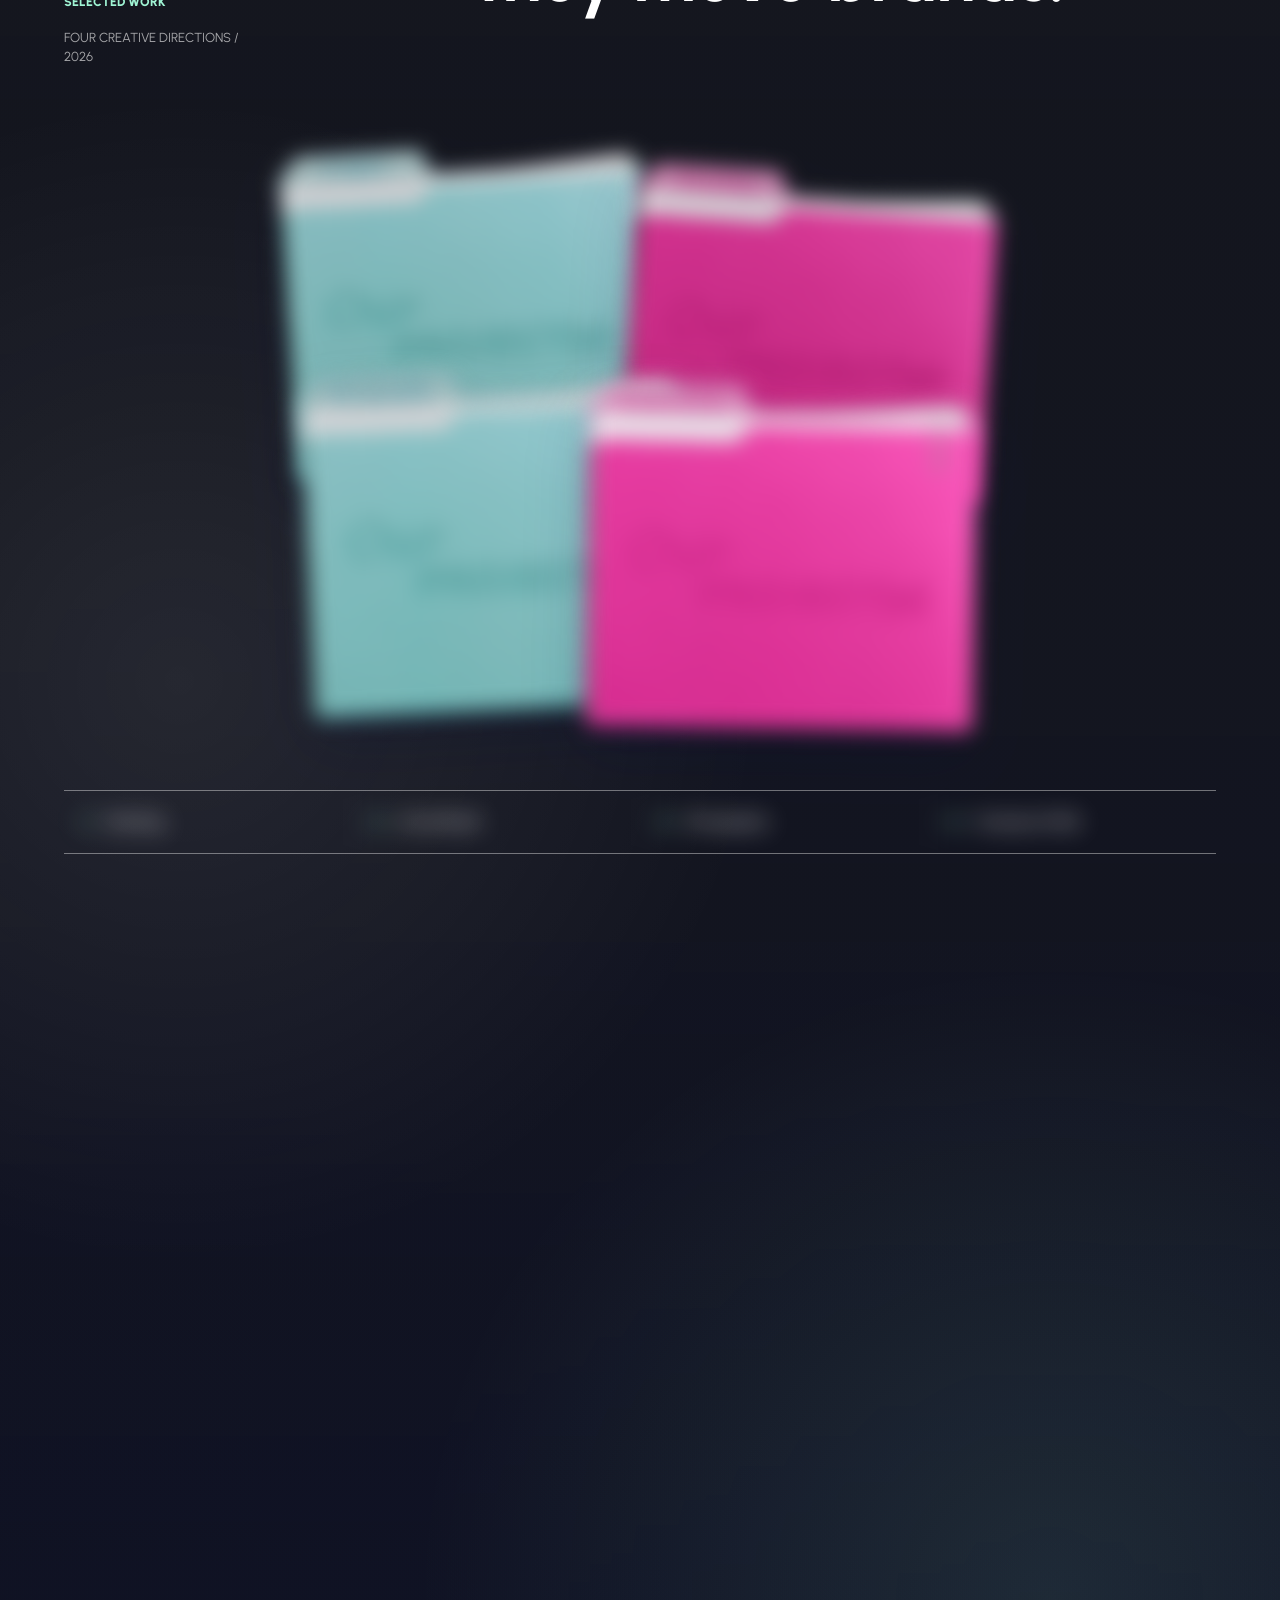
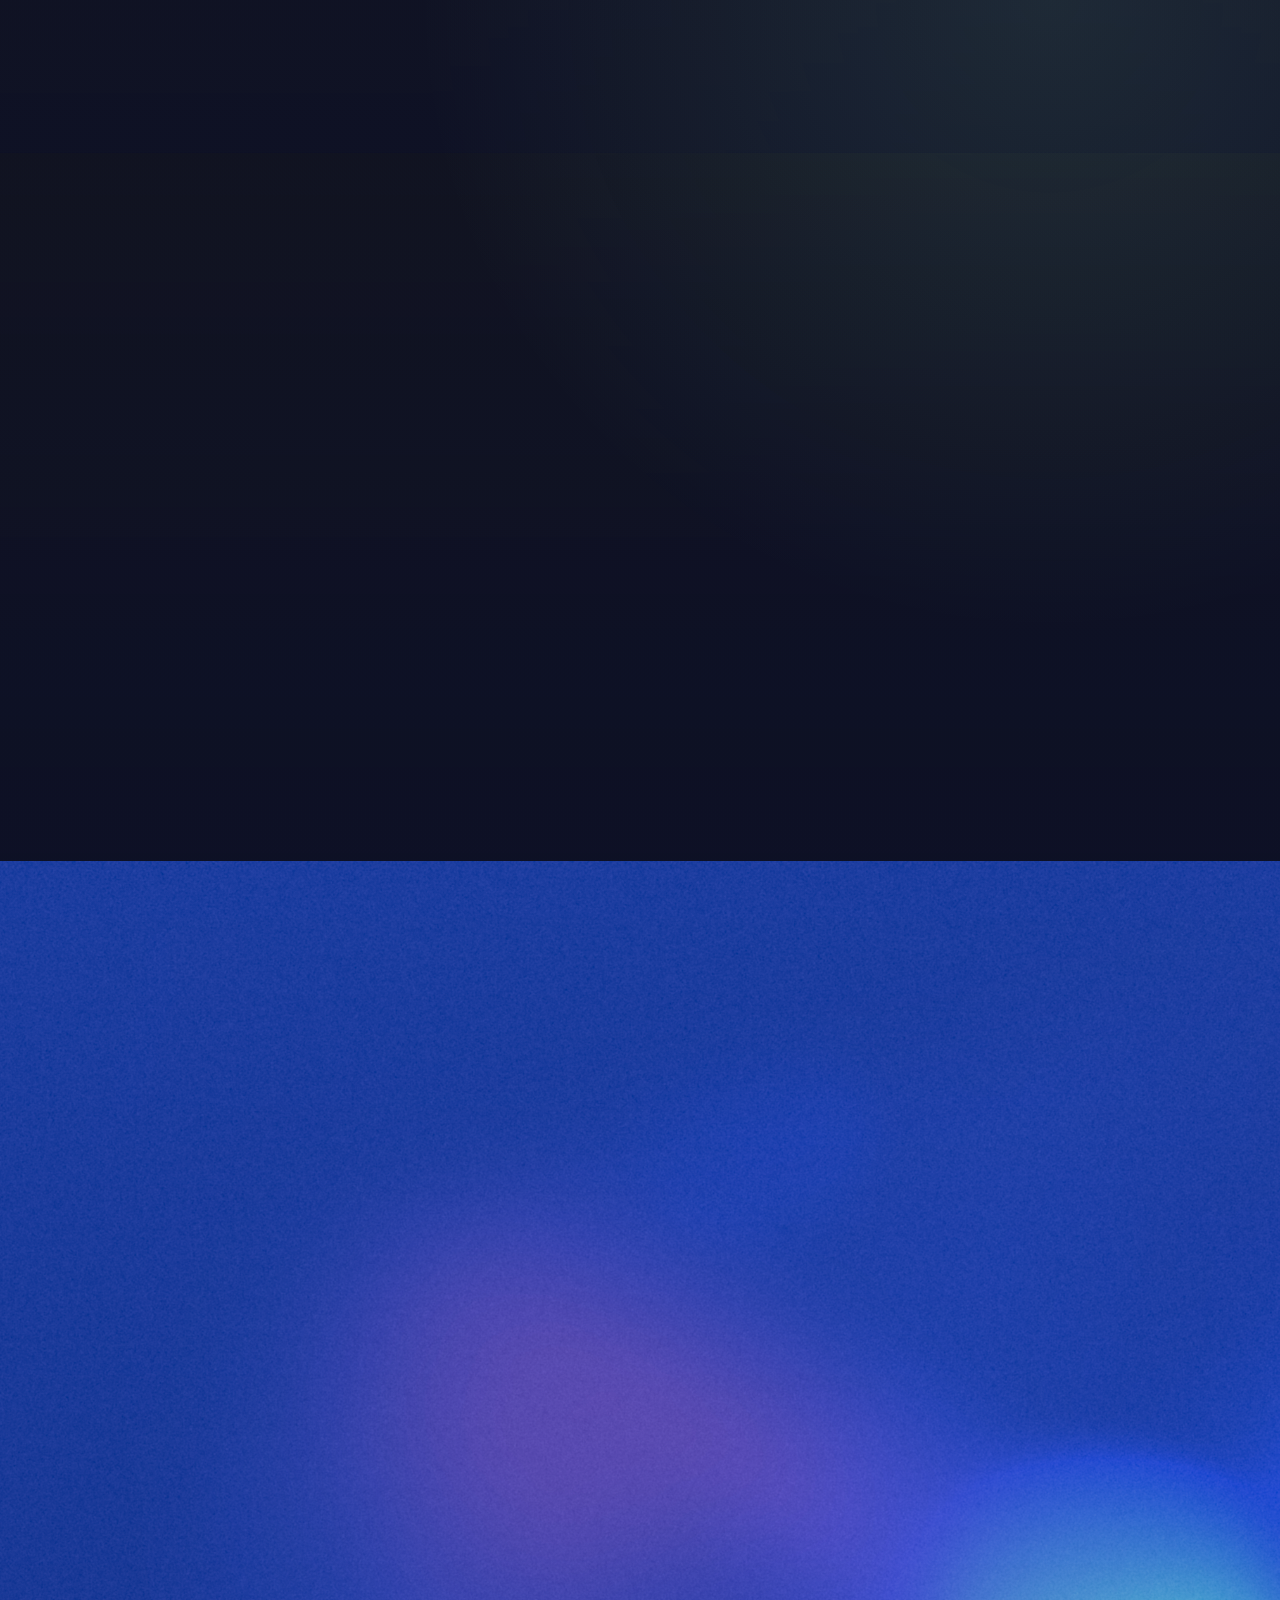
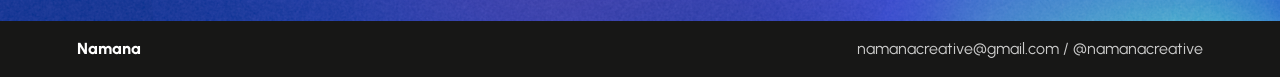
==== commit 396b6d02: "Polish Namana site interactions" ====
--- a/index.html
+++ b/index.html
@@ -16,46 +16,58 @@
       rel="stylesheet"
     >
     <style>
-      .page-loader{--loader-fill:0%;position:fixed;inset:0;z-index:100;display:grid;place-items:center;align-content:center;gap:16px;padding:24px;background:#050505;color:#fff}.loader-logo{position:relative;width:min(58vw,62vh,600px);aspect-ratio:1}.loader-logo-fill-mask{position:absolute;inset:0;-webkit-mask-image:linear-gradient(to top,#000 0 var(--loader-fill),transparent var(--loader-fill) 100%);mask-image:linear-gradient(to top,#000 0 var(--loader-fill),transparent var(--loader-fill) 100%)}.loader-logo-stack{position:absolute;inset:15%;clip-path:inset(var(--work-logo-crop-top,0%) var(--work-logo-crop-right,0%) var(--work-logo-crop-bottom,0%) var(--work-logo-crop-left,0%));transform:translate3d(var(--work-logo-visible-x,0%),var(--work-logo-visible-y,0%),0) rotate(var(--work-logo-rotate,0deg)) rotateY(var(--work-logo-flip-y,0deg)) scale(var(--work-logo-scale,1));transform-origin:50% 50%}.loader-logo-stack-base{filter:brightness(0) invert(.18)}.loader-logo-stack-fill{filter:brightness(0) invert(1)}.loader-logo-layer{position:absolute;inset:0;width:100%;height:100%;object-fit:contain}.loader-progress{margin:0;font-family:"Bricolage Grotesque",Urbanist,sans-serif;font-weight:800}
+      .page-loader{--loader-fill:0%;position:fixed;inset:0;z-index:100;display:grid;place-items:center;align-content:center;gap:16px;padding:24px;background:#050505;color:#fff}.loader-logo{position:relative;width:min(58vw,62vh,600px);aspect-ratio:1}.loader-logo-fill-mask{position:absolute;inset:0;--loader-glow-level:0;-webkit-mask-image:linear-gradient(to top,#000 0 var(--loader-fill),transparent var(--loader-fill) 100%);mask-image:linear-gradient(to top,#000 0 var(--loader-fill),transparent var(--loader-fill) 100%);filter:drop-shadow(0 0 8px rgba(255,255,255,calc(.95 * var(--loader-glow-level)))) drop-shadow(0 0 20px rgba(255,255,255,calc(.62 * var(--loader-glow-level))))}.page-loader.is-complete .loader-logo-fill-mask{animation:loaderGlowBloom 920ms cubic-bezier(.16,1,.3,1) forwards}.loader-logo-stack{position:absolute;inset:15%;clip-path:inset(var(--work-logo-crop-top,0%) var(--work-logo-crop-right,0%) var(--work-logo-crop-bottom,0%) var(--work-logo-crop-left,0%));transform:translate3d(var(--work-logo-visible-x,0%),var(--work-logo-visible-y,0%),0) rotate(var(--work-logo-rotate,0deg)) rotateY(var(--work-logo-flip-y,0deg)) scale(var(--work-logo-scale,1));transform-origin:50% 50%}.loader-logo-stack-base{filter:brightness(0) invert(.18);transition:opacity 420ms ease}.page-loader.is-complete .loader-logo-stack-base{opacity:0}.loader-logo-stack-fill{filter:brightness(0) invert(1)}.loader-logo-layer{position:absolute;inset:0;width:100%;height:100%;object-fit:contain}.loader-progress{margin:0;font-family:"Bricolage Grotesque",Urbanist,sans-serif;font-weight:800}@keyframes loaderGlowBloom{from{--loader-glow-level:0}to{--loader-glow-level:1}}
     </style>
-    <link rel="stylesheet" href="styles.css?v=loader-studio-2">
+    <link rel="stylesheet" href="styles.css?v=loader-progress-glow-2">
   </head>
   <body class="page-home">
     <div class="page-loader" data-page-loader aria-label="Loading Namana website">
-      <div class="loader-meta loader-meta-top" aria-hidden="true">
-        <span>NAMANA CREATIVE</span>
-        <span>VISUAL SYSTEM / 01</span>
-      </div>
-      <div class="loader-logo" aria-hidden="true">
-        <div class="loader-registration">
-          <span></span>
-          <span></span>
-          <span></span>
-          <span></span>
-        </div>
-        <div class="loader-logo-stack loader-logo-stack-base">
-          <img class="loader-logo-layer loader-logo-pink" src="assets/namana-work-logo-pink.png" alt="">
-          <img class="loader-logo-layer loader-logo-blue" src="assets/namana-work-logo-blue.png" alt="">
-          <img class="loader-logo-layer loader-logo-sage" src="assets/namana-work-logo-sage.png" alt="">
-        </div>
-        <div class="loader-logo-fill-mask">
-          <div class="loader-logo-stack loader-logo-stack-fill">
+      <svg class="loader-filters" aria-hidden="true" focusable="false">
+        <filter id="loader-tv-warp" x="-4%" y="-4%" width="108%" height="108%">
+          <feTurbulence type="fractalNoise" baseFrequency="0.004 0.012" numOctaves="1" seed="9" result="loader-noise">
+            <animate attributeName="baseFrequency" values="0.004 0.012;0.007 0.018;0.004 0.012" dur="6.2s" repeatCount="indefinite" />
+          </feTurbulence>
+          <feDisplacementMap in="SourceGraphic" in2="loader-noise" scale="2.4" xChannelSelector="R" yChannelSelector="G" />
+        </filter>
+      </svg>
+      <div class="loader-screen">
+        <div class="loader-meta loader-meta-top" aria-hidden="true">
+          <span>NAMANA ON AIR</span>
+          <span>CREATIVE CHANNEL / 01</span>
+        </div>
+        <div class="loader-logo" aria-hidden="true">
+          <div class="loader-registration">
+            <span></span>
+            <span></span>
+            <span></span>
+            <span></span>
+          </div>
+          <div class="loader-logo-stack loader-logo-stack-base">
             <img class="loader-logo-layer loader-logo-pink" src="assets/namana-work-logo-pink.png" alt="">
             <img class="loader-logo-layer loader-logo-blue" src="assets/namana-work-logo-blue.png" alt="">
             <img class="loader-logo-layer loader-logo-sage" src="assets/namana-work-logo-sage.png" alt="">
           </div>
-        </div>
-      </div>
-      <div class="loader-readout">
-        <p class="loader-status" data-loader-status>Finding the purpose</p>
-        <p class="loader-progress" data-loader-progress>LOADING 0%</p>
-      </div>
-      <div class="loader-track" aria-hidden="true">
-        <span></span>
-      </div>
-      <div class="loader-meta loader-meta-bottom" aria-hidden="true">
-        <span>TAIPEI / JAKARTA</span>
-        <span>CREATIVE AGENCY © 2026</span>
+          <div class="loader-logo-fill-mask">
+            <div class="loader-logo-fill-window">
+              <div class="loader-logo-stack loader-logo-stack-fill">
+                <img class="loader-logo-layer loader-logo-pink" src="assets/namana-work-logo-pink.png" alt="">
+                <img class="loader-logo-layer loader-logo-blue" src="assets/namana-work-logo-blue.png" alt="">
+                <img class="loader-logo-layer loader-logo-sage" src="assets/namana-work-logo-sage.png" alt="">
+              </div>
+            </div>
+          </div>
+        </div>
+        <div class="loader-readout">
+          <p class="loader-status" data-loader-status>Tuning the signal</p>
+          <p class="loader-progress" data-loader-progress>LOADING 0%</p>
+        </div>
+        <div class="loader-track" aria-hidden="true">
+          <span></span>
+        </div>
+        <div class="loader-meta loader-meta-bottom" aria-hidden="true">
+          <span>JAKARTA</span>
+          <span>CREATIVE AGENCY 2026</span>
+        </div>
       </div>
     </div>
 
@@ -247,6 +259,6 @@
       <span>namanacreative@gmail.com / @namanacreative</span>
     </footer>
 
-    <script src="script.js?v=loader-studio-2"></script>
+    <script src="script.js?v=loader-static-logo-1"></script>
   </body>
 </html>
--- a/styles.css
+++ b/styles.css
@@ -68,6 +68,12 @@
   box-sizing: border-box;
 }
 
+@property --loader-glow-level {
+  syntax: "<number>";
+  inherits: true;
+  initial-value: 0;
+}
+
 html {
   scroll-behavior: smooth;
   scroll-padding-top: 88px;
@@ -120,39 +126,90 @@
   position: fixed;
   inset: 0;
   z-index: 100;
+  background:
+    radial-gradient(ellipse at 50% 48%, rgba(25, 66, 176, 0.34), transparent 46%),
+    radial-gradient(circle at 18% 20%, rgba(252, 61, 157, 0.18), transparent 30%),
+    radial-gradient(circle at 82% 76%, rgba(159, 244, 212, 0.14), transparent 28%),
+    #050505;
+  color: #fff;
+  overflow: hidden;
+  transition: opacity 520ms ease, visibility 520ms ease;
+}
+
+.loader-filters {
+  position: absolute;
+  width: 0;
+  height: 0;
+  overflow: hidden;
+}
+
+.loader-screen {
+  position: absolute;
+  inset: clamp(16px, 2.4vw, 34px) clamp(18px, 2.6vw, 40px);
+  z-index: 1;
   display: grid;
   place-items: center;
   gap: 22px;
   align-content: center;
   padding: 24px;
-  background:
-    linear-gradient(rgba(255, 255, 255, 0.026) 1px, transparent 1px),
-    linear-gradient(90deg, rgba(255, 255, 255, 0.026) 1px, transparent 1px),
-    radial-gradient(circle at 20% 12%, rgba(255, 255, 255, 0.055), transparent 32%),
-    radial-gradient(circle at 78% 16%, rgba(255, 255, 255, 0.04), transparent 34%),
-    #050505;
-  background-size: 48px 48px, 48px 48px, auto, auto, auto;
-  color: #fff;
-  transition: opacity 520ms ease, visibility 520ms ease;
-}
-
-.page-loader::before {
+  overflow: hidden;
+  border-radius: 42px;
+  clip-path: ellipse(100% 99.4% at 50% 50%);
+  transform-origin: 50% 50%;
+  filter: url("#loader-tv-warp") contrast(1.035) saturate(1.04);
+}
+
+.loader-screen::before {
   content: "";
   position: absolute;
-  inset: 0 auto 0 0;
-  width: 1px;
-  background: linear-gradient(to bottom, transparent, rgba(255, 255, 255, 0.48), transparent);
-  box-shadow: 0 0 26px rgba(255, 255, 255, 0.16);
-  opacity: 0.55;
-  animation: loaderScan 3.4s ease-in-out infinite;
-}
-
-.page-loader::after {
+  inset: 0;
+  z-index: 3;
+  pointer-events: none;
+  background:
+    linear-gradient(
+      90deg,
+      rgba(252, 61, 157, 0.07),
+      transparent 18% 80%,
+      rgba(159, 244, 212, 0.08)
+    ),
+    repeating-linear-gradient(
+      to bottom,
+      rgba(255, 255, 255, 0.045) 0 1px,
+      transparent 1px 6px
+    ),
+    radial-gradient(ellipse at 50% 50%, transparent 54%, rgba(0, 0, 0, 0.28) 100%);
+  opacity: 0.44;
+  mix-blend-mode: screen;
+  animation:
+    loaderFlicker 4.8s steps(2, end) infinite,
+    loaderSignalSlide 6.4s cubic-bezier(0.5, 0, 0.2, 1) infinite;
+}
+
+.loader-screen::after {
   content: "";
   position: absolute;
-  inset: 18px;
-  border: 1px solid rgba(255, 255, 255, 0.1);
+  z-index: 4;
+  inset: 0;
+  border: 1px solid rgba(255, 255, 255, 0.18);
+  border-radius: 42px;
+  box-shadow:
+    inset 0 0 0 5px rgba(255, 255, 255, 0.018),
+    inset 0 0 70px rgba(25, 66, 176, 0.16),
+    inset 0 -12vh 18vh rgba(0, 0, 0, 0.22),
+    inset 0 12vh 18vh rgba(255, 255, 255, 0.022),
+    0 0 42px rgba(252, 61, 157, 0.08);
   pointer-events: none;
+}
+
+.loader-screen > * {
+  position: relative;
+  z-index: 2;
+}
+
+.loader-readout,
+.loader-track,
+.loader-meta {
+  animation: loaderSignalGlitch 5.8s steps(1, end) infinite;
 }
 
 .page-loader.is-loaded {
@@ -171,6 +228,7 @@
   aspect-ratio: 1;
   max-width: calc(100vw - 48px);
   overflow: visible;
+  --loader-glow-bleed: clamp(34px, 5vw, 76px);
   --work-logo-blue-opacity: 1;
   --work-logo-sage-opacity: 1;
   --work-logo-pink-opacity: 1;
@@ -201,27 +259,15 @@
 }
 
 .loader-logo::before {
-  width: 72%;
-  aspect-ratio: 1;
-  border: 1px solid rgba(255, 255, 255, 0.09);
+  display: none;
 }
 
 .loader-logo::after {
-  width: 48%;
-  aspect-ratio: 1;
-  border: 1px dashed rgba(255, 255, 255, 0.12);
-  opacity: calc(0.28 + var(--loader-motion) * 0.42);
-  animation: loaderOrbit 12s linear infinite;
+  display: none;
 }
 
 .loader-registration {
-  position: absolute;
-  inset: 11%;
-  z-index: 3;
-  pointer-events: none;
-  opacity: calc(0.18 + var(--loader-lock) * 0.72);
-  transform: scale(calc(1.08 - var(--loader-lock) * 0.08));
-  transition: opacity 160ms ease-out, transform 180ms cubic-bezier(0.16, 1, 0.3, 1);
+  display: none;
 }
 
 .loader-registration::before,
@@ -281,9 +327,24 @@
 
 .loader-logo-fill-mask {
   position: absolute;
-  inset: 0;
+  inset: calc(var(--loader-glow-bleed) * -1);
+  opacity: 1;
+  --loader-glow-level: 0;
   mask-image: linear-gradient(to top, #000 0 var(--loader-fill), transparent var(--loader-fill) 100%);
   -webkit-mask-image: linear-gradient(to top, #000 0 var(--loader-fill), transparent var(--loader-fill) 100%);
+  filter:
+    drop-shadow(0 0 8px rgba(255, 255, 255, calc(0.95 * var(--loader-glow-level))))
+    drop-shadow(0 0 20px rgba(255, 255, 255, calc(0.62 * var(--loader-glow-level))))
+    drop-shadow(0 0 46px rgba(255, 255, 255, calc(0.28 * var(--loader-glow-level))));
+}
+
+.page-loader.is-complete .loader-logo-fill-mask {
+  animation: loaderGlowBloom 920ms cubic-bezier(0.16, 1, 0.3, 1) forwards, loaderWhiteLogoGlow 5.8s steps(1, end) 920ms infinite;
+}
+
+.loader-logo-fill-window {
+  position: absolute;
+  inset: var(--loader-glow-bleed);
 }
 
 .loader-logo-stack {
@@ -305,7 +366,13 @@
 }
 
 .loader-logo-stack-base {
+  opacity: 1;
   filter: brightness(0) invert(0.18);
+  transition: opacity 420ms ease;
+}
+
+.page-loader.is-complete .loader-logo-stack-base {
+  opacity: 0;
 }
 
 .loader-logo-stack-fill {
@@ -342,6 +409,9 @@
   font-weight: 800;
   letter-spacing: 0;
   text-align: center;
+  text-shadow:
+    -1px 0 rgba(252, 61, 157, 0.34),
+    1px 0 rgba(159, 244, 212, 0.28);
 }
 
 .loader-readout {
@@ -350,14 +420,16 @@
   justify-content: space-between;
   gap: clamp(30px, 10vw, 150px);
   width: min(560px, calc(100vw - 64px));
+  padding: 10px 0 0;
 }
 
 .loader-status {
   margin: 0;
-  color: rgba(255, 255, 255, 0.52);
+  color: rgba(159, 244, 212, 0.82);
   font-size: 0.7rem;
   font-weight: 700;
   text-transform: uppercase;
+  text-shadow: 1px 0 rgba(252, 61, 157, 0.24);
   transition: opacity 180ms ease, transform 180ms ease;
 }
 
@@ -369,78 +441,195 @@
 .loader-track {
   position: relative;
   width: min(560px, calc(100vw - 64px));
-  height: 2px;
-  overflow: hidden;
-  background: rgba(255, 255, 255, 0.14);
+  height: 8px;
+  overflow: visible;
+  border: 1px solid rgba(255, 255, 255, 0.34);
+  border-radius: 999px;
+  background: rgba(255, 255, 255, 0.07);
+  box-shadow:
+    inset 0 0 12px rgba(255, 255, 255, 0.08),
+    0 0 24px rgba(255, 255, 255, 0.26),
+    0 0 58px rgba(255, 255, 255, 0.16);
+}
+
+.loader-track::before {
+  content: "";
+  position: absolute;
+  inset: -10px -16px;
+  border-radius: inherit;
+  background: radial-gradient(ellipse at calc(var(--loader-progress) * 1%) 50%, rgba(255, 255, 255, 0.68), transparent 44%);
+  filter: blur(12px);
+  opacity: calc(0.28 + var(--loader-progress) * 0.006);
+  pointer-events: none;
 }
 
 .loader-track span {
   position: absolute;
   inset: 0 auto 0 0;
   width: calc(var(--loader-progress) * 1%);
-  background: linear-gradient(
-    90deg,
-    #1942b0 0 33.333%,
-    #fc3d9d 33.333% 66.666%,
-    #9ff4d4 66.666% 100%
-  );
+  background: linear-gradient(90deg, rgba(255, 255, 255, 0.72), #fff 48%, rgba(255, 255, 255, 0.86));
+  border-radius: inherit;
   box-shadow: none;
+  transition: box-shadow 420ms ease;
+}
+
+.page-loader.is-complete .loader-track span {
+  box-shadow:
+    0 0 10px rgba(255, 255, 255, 1),
+    0 0 26px rgba(255, 255, 255, 0.78),
+    0 0 58px rgba(255, 255, 255, 0.42),
+    0 0 92px rgba(255, 255, 255, 0.18);
 }
 
 .loader-meta {
   position: absolute;
-  left: clamp(34px, 4vw, 66px);
-  right: clamp(34px, 4vw, 66px);
+  left: clamp(52px, 6vw, 96px);
+  right: clamp(52px, 6vw, 96px);
   display: flex;
   justify-content: space-between;
   gap: 20px;
-  color: rgba(255, 255, 255, 0.42);
+  color: rgba(255, 255, 255, 0.66);
   font-size: 0.62rem;
   font-weight: 700;
   letter-spacing: 0;
 }
 
+.loader-meta span {
+  padding: 8px 12px;
+  border: 1px solid rgba(255, 255, 255, 0.16);
+  border-radius: 999px;
+  background: rgba(255, 255, 255, 0.06);
+  text-shadow:
+    -1px 0 rgba(252, 61, 157, 0.24),
+    1px 0 rgba(159, 244, 212, 0.2);
+  backdrop-filter: blur(10px);
+  -webkit-backdrop-filter: blur(10px);
+}
+
 .loader-meta-top {
-  top: clamp(32px, 5vh, 56px);
+  top: clamp(54px, 7vh, 86px);
 }
 
 .loader-meta-bottom {
-  bottom: clamp(32px, 5vh, 56px);
-}
-
-@keyframes loaderScan {
+  bottom: clamp(54px, 7vh, 86px);
+}
+
+@keyframes loaderFlicker {
   0%,
   100% {
-    left: 8%;
-    opacity: 0;
-  }
-
-  18%,
-  82% {
-    opacity: 0.55;
+    opacity: 0.54;
   }
 
   50% {
-    left: 92%;
-  }
-}
-
-@keyframes loaderOrbit {
+    opacity: 0.68;
+  }
+}
+
+@keyframes loaderSignalSlide {
+  0%,
+  100% {
+    transform: translate3d(0, 0, 0) skewX(0deg);
+  }
+
+  44% {
+    transform: translate3d(0, 0, 0) skewX(0deg);
+  }
+
+  45% {
+    transform: translate3d(-1.4%, 0, 0) skewX(-0.7deg);
+  }
+
+  46% {
+    transform: translate3d(1.2%, 0, 0) skewX(0.5deg);
+  }
+
+  47% {
+    transform: translate3d(0, 0, 0) skewX(0deg);
+  }
+}
+
+@keyframes loaderSignalGlitch {
+  0%,
+  88%,
+  100% {
+    filter: none;
+    transform: translate3d(0, 0, 0);
+  }
+
+  89% {
+    filter: drop-shadow(-2px 0 rgba(252, 61, 157, 0.32)) drop-shadow(2px 0 rgba(159, 244, 212, 0.26));
+    transform: translate3d(-1px, 0, 0);
+  }
+
+  90% {
+    filter: drop-shadow(2px 0 rgba(252, 61, 157, 0.24)) drop-shadow(-2px 0 rgba(159, 244, 212, 0.22));
+    transform: translate3d(1px, -1px, 0);
+  }
+
+  91% {
+    filter: none;
+    transform: translate3d(0, 0, 0);
+  }
+}
+
+@keyframes loaderGlowBloom {
+  from {
+    --loader-glow-level: 0;
+  }
+
   to {
-    transform: translate(-50%, -50%) rotate(360deg);
+    --loader-glow-level: 1;
+  }
+}
+
+@keyframes loaderWhiteLogoGlow {
+  0%,
+  88%,
+  100% {
+    filter:
+      drop-shadow(0 0 8px rgba(255, 255, 255, 0.95))
+      drop-shadow(0 0 20px rgba(255, 255, 255, 0.62))
+      drop-shadow(0 0 46px rgba(255, 255, 255, 0.28));
+  }
+
+  89% {
+    filter:
+      drop-shadow(0 0 10px rgba(255, 255, 255, 1))
+      drop-shadow(0 0 26px rgba(255, 255, 255, 0.72))
+      drop-shadow(-2px 0 rgba(252, 61, 157, 0.28))
+      drop-shadow(2px 0 rgba(159, 244, 212, 0.24));
+  }
+
+  90% {
+    filter:
+      drop-shadow(0 0 10px rgba(255, 255, 255, 1))
+      drop-shadow(0 0 26px rgba(255, 255, 255, 0.72))
+      drop-shadow(2px 0 rgba(252, 61, 157, 0.22))
+      drop-shadow(-2px 0 rgba(159, 244, 212, 0.2));
+  }
+
+  91% {
+    filter:
+      drop-shadow(0 0 8px rgba(255, 255, 255, 0.95))
+      drop-shadow(0 0 20px rgba(255, 255, 255, 0.62))
+      drop-shadow(0 0 46px rgba(255, 255, 255, 0.28));
   }
 }
 
 @media (max-width: 760px) {
   .page-loader {
     --work-logo-size: min(88vw, 48vh, 430px);
+  }
+
+  .loader-screen {
+    inset: 10px 12px;
     gap: 13px;
     padding-inline: 20px;
-    background-size: 34px 34px, 34px 34px, auto, auto, auto;
-  }
-
-  .page-loader::after {
-    inset: 10px;
+    border-radius: 28px;
+  }
+
+  .loader-screen::after {
+    border-radius: 28px;
   }
 
   .loader-readout,
@@ -462,17 +651,17 @@
   }
 
   .loader-meta {
-    left: 24px;
-    right: 24px;
+    left: 30px;
+    right: 30px;
     font-size: 0.54rem;
   }
 
   .loader-meta-top {
-    top: 24px;
+    top: 34px;
   }
 
   .loader-meta-bottom {
-    bottom: 24px;
+    bottom: 34px;
   }
 }
 
@@ -912,7 +1101,9 @@
   .hero::before,
   .hero::after,
   .hero-grain,
-  .page-loader::before,
+  .loader-screen::before,
+  .loader-screen::after,
+  .loader-screen,
   .loader-logo::after,
   .loader-logo,
   .loader-logo-layer,
@@ -1697,6 +1888,17 @@
   background: linear-gradient(to bottom, rgba(0, 8, 52, 0.04) 22%, rgba(0, 7, 45, 0.82) 100%);
 }
 
+.page-services .inner-page-hero::after,
+.page-works .inner-page-hero::after {
+  background:
+    linear-gradient(
+      to bottom,
+      rgba(0, 8, 52, 0.02) 24%,
+      rgba(0, 8, 52, 0.22) 62%,
+      rgba(3, 16, 74, 0.94) 100%
+    );
+}
+
 .service-page-hero {
   background:
     linear-gradient(110deg, rgba(5, 22, 93, 0.1), rgba(5, 22, 93, 0.24)),
@@ -1704,6 +1906,9 @@
 }
 
 .works-page-hero {
+  align-items: center;
+  padding-top: clamp(118px, 13vh, 156px);
+  padding-bottom: clamp(72px, 10vh, 124px);
   background:
     linear-gradient(110deg, rgba(5, 22, 93, 0.08), rgba(5, 22, 93, 0.24)),
     url("assets/works-process-background.png") center / cover no-repeat;
@@ -1739,12 +1944,39 @@
 .work-reference-section,
 .engagement-section {
   position: relative;
+  overflow: hidden;
+  isolation: isolate;
   padding: clamp(84px, 10vw, 148px) clamp(20px, 6vw, 88px);
 }
 
 .service-reference-section,
 .work-reference-section {
   background:
+    linear-gradient(
+      to bottom,
+      rgba(3, 16, 74, 0.92) 0%,
+      rgba(3, 16, 74, 0.04) 18%,
+      rgba(3, 16, 74, 0.08) 74%,
+      rgba(5, 5, 5, 0.72) 100%
+    ),
+    linear-gradient(rgba(6, 25, 105, 0.12), rgba(3, 16, 74, 0.3)),
+    url("assets/works-process-background.png") center / cover no-repeat;
+}
+
+.service-direct-section {
+  padding-top: clamp(148px, 16vw, 230px);
+}
+
+.page-services .service-reference-section {
+  background:
+    linear-gradient(
+      to bottom,
+      rgba(2, 12, 56, 0.18) 0%,
+      rgba(3, 16, 74, 0.04) 22%,
+      rgba(3, 16, 74, 0.08) 58%,
+      rgba(5, 5, 5, 0.64) 86%,
+      #050505 100%
+    ),
     linear-gradient(rgba(6, 25, 105, 0.12), rgba(3, 16, 74, 0.3)),
     url("assets/works-process-background.png") center / cover no-repeat;
 }
@@ -1770,6 +2002,32 @@
   font-size: clamp(2.4rem, 5vw, 5.8rem);
   line-height: 0.98;
   letter-spacing: 0;
+}
+
+.service-direct-section .reference-intro {
+  grid-template-columns: minmax(180px, 0.32fr) minmax(300px, 1fr);
+  column-gap: clamp(28px, 7vw, 110px);
+  row-gap: 8px;
+  align-items: end;
+  margin-bottom: clamp(58px, 8vw, 116px);
+}
+
+.service-direct-section .reference-intro h1 {
+  max-width: 980px;
+  margin: 0;
+  color: #fff;
+  font-size: clamp(3rem, 6.4vw, 7.6rem);
+  line-height: 0.92;
+  letter-spacing: 0;
+}
+
+.service-direct-section .reference-intro p:last-child {
+  grid-column: 2;
+  max-width: 690px;
+  margin: 0;
+  color: rgba(255, 255, 255, 0.8);
+  font-size: clamp(1.02rem, 1.45vw, 1.28rem);
+  line-height: 1.55;
 }
 
 .service-offer-list {
@@ -1831,11 +2089,15 @@
 }
 
 .engagement-section {
-  background: #fc3d9d;
+  background: #050505;
 }
 
 .engagement-section .section-kicker {
-  color: #091f02;
+  color: #fc3d9d;
+}
+
+.engagement-section .reference-intro h2 {
+  color: #fff;
 }
 
 .engagement-grid {
@@ -1847,15 +2109,18 @@
 .engagement-step {
   min-height: 320px;
   padding: clamp(24px, 3vw, 40px);
-  border: 1px solid rgba(255, 255, 255, 0.46);
+  border: 1px solid rgba(252, 61, 157, 0.46);
   border-radius: 8px;
-  background: rgba(255, 255, 255, 0.14);
+  background: rgba(252, 61, 157, 0.1);
+  box-shadow: inset 0 1px 0 rgba(255, 255, 255, 0.12), 0 24px 58px rgba(0, 0, 0, 0.22);
+  backdrop-filter: blur(18px) saturate(1.24);
+  -webkit-backdrop-filter: blur(18px) saturate(1.24);
 }
 
 .engagement-step span {
   display: block;
   margin-bottom: 86px;
-  color: #9ff4d4;
+  color: #fc3d9d;
   font-weight: 800;
 }
 
@@ -1925,6 +2190,224 @@
 .work-case dd {
   margin: 0;
   color: rgba(255, 255, 255, 0.84);
+}
+
+.works-project-grid {
+  display: grid;
+  grid-template-columns: repeat(3, 1fr);
+  gap: clamp(14px, 1.8vw, 26px);
+  overflow: hidden;
+}
+
+.works-project-card {
+  position: relative;
+  display: flex;
+  min-height: clamp(300px, 28vw, 430px);
+  flex-direction: column;
+  padding: clamp(24px, 3vw, 42px);
+  background: rgba(255, 255, 255, 0.08);
+  backdrop-filter: blur(18px) saturate(1.2);
+  -webkit-backdrop-filter: blur(18px) saturate(1.2);
+  cursor: pointer;
+  overflow: hidden;
+  transition: min-height 0.45s ease, background 0.35s ease, transform 0.35s ease, box-shadow 0.35s ease;
+}
+
+.works-project-card::before {
+  content: "";
+  position: absolute;
+  inset: 0;
+  background:
+    radial-gradient(circle at 18% 14%, rgba(252, 61, 157, 0.28), transparent 34%),
+    radial-gradient(circle at 82% 8%, rgba(159, 244, 212, 0.22), transparent 32%);
+  opacity: 0;
+  pointer-events: none;
+  transition: opacity 0.35s ease, transform 0.45s ease;
+}
+
+.works-project-card > * {
+  position: relative;
+  z-index: 1;
+}
+
+.works-project-card:hover,
+.works-project-card:focus-within {
+  background: rgba(255, 255, 255, 0.13);
+  box-shadow: 0 24px 70px rgba(0, 0, 0, 0.28);
+  transform: translateY(-8px);
+}
+
+.works-project-card:hover::before,
+.works-project-card:focus-within::before,
+.works-project-card.is-expanded::before {
+  opacity: 1;
+  transform: scale(1.08);
+}
+
+.works-project-card.is-expanded {
+  min-height: clamp(430px, 40vw, 600px);
+  background: rgba(255, 255, 255, 0.14);
+}
+
+.works-project-card > span {
+  color: #9ff4d4;
+  font-weight: 800;
+}
+
+.works-project-card h3 {
+  max-width: 360px;
+  margin: clamp(56px, 8vw, 112px) 0 0;
+  color: #fff;
+  font-size: clamp(1.75rem, 2.6vw, 3.15rem);
+  font-weight: 800;
+  line-height: 0.98;
+}
+
+.works-project-card > p:not(.service-label) {
+  max-width: 380px;
+  margin: 18px 0 0;
+  color: rgba(255, 255, 255, 0.76);
+  line-height: 1.58;
+}
+
+.works-project-card dl {
+  display: grid;
+  margin: auto 0 0;
+  padding-top: 28px;
+}
+
+.works-project-card dl div {
+  display: grid;
+  grid-template-columns: 92px 1fr;
+  gap: 18px;
+  padding-top: 14px;
+  border-top: 1px solid rgba(255, 255, 255, 0.2);
+}
+
+.works-project-card dt {
+  color: #9ff4d4;
+  font-weight: 800;
+}
+
+.works-project-card dd {
+  margin: 0;
+  color: rgba(255, 255, 255, 0.84);
+}
+
+.works-project-toggle {
+  width: fit-content;
+  margin-top: 28px;
+  padding: 12px 18px;
+  border: 1px solid rgba(255, 255, 255, 0.64);
+  border-radius: 999px;
+  background: rgba(255, 255, 255, 0.08);
+  color: #fff;
+  cursor: pointer;
+  font: inherit;
+  font-size: 0.72rem;
+  font-weight: 900;
+  letter-spacing: 0.02em;
+  text-transform: uppercase;
+  transition: background 0.25s ease, color 0.25s ease, border-color 0.25s ease, transform 0.25s ease;
+}
+
+.works-project-toggle:hover,
+.works-project-toggle:focus-visible {
+  border-color: #9ff4d4;
+  background: #9ff4d4;
+  color: #091f02;
+  transform: translateY(-2px);
+  outline: none;
+}
+
+.works-project-squares {
+  display: grid;
+  grid-template-columns: repeat(2, minmax(0, 1fr));
+  gap: 12px;
+  max-height: 0;
+  margin-top: 0;
+  opacity: 0;
+  overflow: hidden;
+  transform: translateY(18px);
+  transition: max-height 0.52s ease, margin-top 0.52s ease, opacity 0.35s ease, transform 0.52s ease;
+}
+
+.works-project-card.is-expanded .works-project-squares {
+  max-height: 220px;
+  margin-top: 22px;
+  opacity: 1;
+  transform: translateY(0);
+}
+
+.works-project-square {
+  display: flex;
+  min-height: 118px;
+  aspect-ratio: 1 / 1;
+  align-items: flex-end;
+  justify-content: flex-start;
+  padding: 14px;
+  border-radius: 8px;
+  background: rgba(255, 255, 255, 0.12);
+  color: #fff;
+  text-decoration: none;
+  transition: background 0.25s ease, transform 0.25s ease;
+}
+
+.works-project-square span {
+  max-width: 10ch;
+  font-size: clamp(0.86rem, 1.1vw, 1rem);
+  font-weight: 900;
+  line-height: 1.05;
+}
+
+.works-project-square:hover,
+.works-project-square:focus-visible {
+  background: rgba(252, 61, 157, 0.84);
+  color: #fff;
+  transform: translateY(-5px) rotate(-1.5deg);
+  outline: none;
+}
+
+.works-detail-library {
+  display: grid;
+  grid-template-columns: repeat(3, 1fr);
+  gap: clamp(14px, 1.8vw, 26px);
+  margin-top: clamp(72px, 10vw, 150px);
+  overflow: hidden;
+}
+
+.works-detail-card {
+  min-height: clamp(220px, 20vw, 320px);
+  padding: clamp(22px, 3vw, 38px);
+  background: rgba(255, 255, 255, 0.075);
+  scroll-margin-top: 120px;
+}
+
+.works-detail-card:target {
+  background: rgba(252, 61, 157, 0.2);
+}
+
+.works-detail-card span {
+  color: #9ff4d4;
+  font-size: 0.74rem;
+  font-weight: 900;
+  letter-spacing: 0.04em;
+  text-transform: uppercase;
+}
+
+.works-detail-card h3 {
+  margin: clamp(38px, 5vw, 68px) 0 0;
+  color: #fff;
+  font-size: clamp(1.45rem, 2.2vw, 2.7rem);
+  font-weight: 900;
+  line-height: 1;
+}
+
+.works-detail-card p {
+  max-width: 360px;
+  margin: 18px 0 0;
+  color: rgba(255, 255, 255, 0.76);
+  line-height: 1.56;
 }
 
 .reference-note {
@@ -1955,6 +2438,32 @@
   padding: clamp(86px, 11vw, 160px) clamp(20px, 6vw, 88px);
   background: #050505;
   color: #fff;
+}
+
+.page-services .page-cta {
+  background: #050505;
+}
+
+.page-services .service-page-cta,
+.page-services main > .service-page-cta {
+  background: #050505 !important;
+  background-image: none !important;
+  opacity: 1 !important;
+  filter: none !important;
+  transform: none !important;
+  transition: none !important;
+  animation: none !important;
+}
+
+.page-services .service-page-cta::before,
+.page-services .service-page-cta::after {
+  content: none !important;
+  display: none !important;
+}
+
+.page-works .page-cta {
+  background:
+    linear-gradient(to bottom, rgba(4, 14, 62, 0.78) 0%, rgba(5, 5, 5, 0.96) 24%, #050505 100%);
 }
 
 .page-cta h2 {
@@ -2279,6 +2788,284 @@
   transform: translate3d(0, var(--work-growth-y), 0);
 }
 
+.work-points {
+  position: relative;
+  overflow: hidden;
+  padding: clamp(92px, 11vw, 168px) clamp(20px, 6vw, 88px);
+  background:
+    radial-gradient(circle at 82% 12%, rgba(25, 66, 176, 0.22), transparent 30%),
+    radial-gradient(circle at 12% 72%, rgba(252, 61, 157, 0.14), transparent 30%),
+    #050505;
+  color: #fff;
+}
+
+.work-points-shell {
+  width: min(1240px, 100%);
+  margin-inline: auto;
+  min-width: 0;
+}
+
+.work-points-heading {
+  display: grid;
+  grid-template-columns: minmax(180px, 0.34fr) minmax(320px, 1fr);
+  gap: clamp(28px, 7vw, 108px);
+  align-items: end;
+  margin-bottom: clamp(44px, 7vw, 92px);
+  min-width: 0;
+}
+
+.work-points-heading .section-kicker,
+.work-point-number {
+  color: #9ff4d4;
+}
+
+.work-points-heading h2 {
+  width: min(840px, 100%);
+  max-width: 100%;
+  margin: 0;
+  color: #fff;
+  font-size: clamp(2.5rem, 5.2vw, 5.8rem);
+  font-weight: 800;
+  line-height: 0.96;
+  letter-spacing: 0;
+  overflow-wrap: break-word;
+  text-wrap: balance;
+}
+
+.work-point-list {
+  display: grid;
+  border-top: 1px solid rgba(255, 255, 255, 0.18);
+}
+
+.work-point {
+  display: grid;
+  grid-template-columns: 74px minmax(92px, 132px) minmax(280px, 1fr);
+  gap: clamp(20px, 4vw, 64px);
+  align-items: center;
+  min-height: clamp(150px, 15vw, 210px);
+  padding: clamp(28px, 4vw, 46px) 0;
+  border-bottom: 1px solid rgba(255, 255, 255, 0.18);
+}
+
+.work-point-number {
+  font-size: 0.86rem;
+  font-weight: 800;
+}
+
+.work-point-logo {
+  position: relative;
+  display: grid;
+  place-items: center;
+  width: clamp(86px, 9vw, 124px);
+  aspect-ratio: 1;
+  border-radius: 50%;
+  background: #fc3d9d;
+  box-shadow: 0 18px 52px rgba(252, 61, 157, 0.22);
+}
+
+.work-point-logo-mark {
+  position: relative;
+  width: 58%;
+  aspect-ratio: 1;
+  overflow: visible;
+  transform:
+    translate3d(var(--point-logo-x, 0), var(--point-logo-y, 0), 0)
+    rotate(var(--point-logo-r, 0deg))
+    rotateY(var(--point-logo-flip, 0deg))
+    scale(var(--point-logo-s, 1));
+  transform-origin: 50% 50%;
+  clip-path: inset(
+    var(--point-crop-top, 0%)
+    var(--point-crop-right, 0%)
+    var(--point-crop-bottom, 0%)
+    var(--point-crop-left, 0%)
+  );
+}
+
+.work-point-logo-layer {
+  position: absolute;
+  inset: 0;
+  width: 100%;
+  height: 100%;
+  object-fit: contain;
+  filter: brightness(0) invert(1);
+}
+
+.work-point-logo-pink {
+  opacity: var(--point-pink, 1);
+}
+
+.work-point-logo-blue {
+  opacity: var(--point-blue, 0);
+}
+
+.work-point-logo-sage {
+  opacity: var(--point-sage, 0);
+}
+
+.work-point-logo-empathy {
+  --point-blue: 0;
+  --point-sage: 0;
+  --point-pink: 1;
+  --point-logo-s: 0.82;
+}
+
+.work-point-logo-discussion {
+  --point-blue: 0;
+  --point-sage: 1;
+  --point-pink: 1;
+  --point-crop-left: 50%;
+  --point-logo-r: 180deg;
+  --point-logo-flip: 180deg;
+  --point-logo-s: 1.24;
+  --point-logo-x: -31%;
+}
+
+.work-point-logo-creation {
+  --point-blue: 0;
+  --point-sage: 1;
+  --point-pink: 1;
+  --point-crop-top: 0%;
+  --point-crop-right: 12%;
+  --point-crop-bottom: 46%;
+  --point-crop-left: 34%;
+  --point-logo-r: -45deg;
+  --point-logo-s: 1.38;
+  --point-logo-x: 10%;
+  --point-logo-y: 34%;
+}
+
+.work-point-logo-growth {
+  --point-blue: 0;
+  --point-sage: 1;
+  --point-pink: 0;
+  --point-crop-right: 0%;
+  --point-crop-bottom: 60%;
+  --point-crop-left: 58%;
+  --point-logo-s: 1.82;
+  --point-logo-x: -58%;
+  --point-logo-y: 52%;
+}
+
+.work-point-copy {
+  max-width: 760px;
+}
+
+.work-point-copy h3 {
+  margin: 0;
+  color: #fff;
+  font-size: clamp(2rem, 3.8vw, 4.2rem);
+  font-weight: 800;
+  line-height: 0.98;
+  letter-spacing: 0;
+}
+
+.work-point-copy p {
+  max-width: 560px;
+  margin: 14px 0 0;
+  color: rgba(255, 255, 255, 0.78);
+  font-size: clamp(1rem, 1.55vw, 1.18rem);
+  line-height: 1.58;
+}
+
+.about-principles {
+  position: relative;
+  overflow: hidden;
+  padding: clamp(92px, 12vw, 180px) clamp(20px, 6vw, 88px);
+  background:
+    linear-gradient(to bottom, #050505 0%, rgba(4, 14, 62, 0.94) 48%, #050505 100%),
+    radial-gradient(circle at 18% 24%, rgba(159, 244, 212, 0.16), transparent 30%),
+    radial-gradient(circle at 86% 72%, rgba(252, 61, 157, 0.16), transparent 32%);
+  color: #fff;
+}
+
+.about-principles-shell {
+  width: min(1240px, 100%);
+  margin-inline: auto;
+}
+
+.about-principles-heading {
+  display: grid;
+  grid-template-columns: minmax(180px, 0.34fr) minmax(320px, 1fr);
+  gap: clamp(28px, 7vw, 108px);
+  align-items: end;
+  margin-bottom: clamp(44px, 7vw, 92px);
+}
+
+.about-principles-heading .section-kicker {
+  color: #9ff4d4;
+}
+
+.about-principles-heading h2 {
+  max-width: 920px;
+  margin: 0;
+  color: #fff;
+  font-size: clamp(2.5rem, 5vw, 5.7rem);
+  font-weight: 800;
+  line-height: 0.96;
+  letter-spacing: 0;
+}
+
+.about-principles-grid {
+  display: grid;
+  grid-template-columns: repeat(3, 1fr);
+  gap: 1px;
+  border: 1px solid rgba(252, 61, 157, 0.34);
+}
+
+.about-principle {
+  min-height: clamp(260px, 24vw, 360px);
+  padding: clamp(24px, 3vw, 42px);
+  background: rgba(252, 61, 157, 0.1);
+  backdrop-filter: blur(18px) saturate(1.2);
+  -webkit-backdrop-filter: blur(18px) saturate(1.2);
+}
+
+.about-principle span {
+  display: block;
+  margin-bottom: clamp(56px, 8vw, 104px);
+  color: #fc3d9d;
+  font-weight: 800;
+}
+
+.about-principle h3 {
+  max-width: 360px;
+  margin: 0;
+  color: #fff;
+  font-size: clamp(1.6rem, 2.5vw, 2.8rem);
+  font-weight: 800;
+  line-height: 1;
+}
+
+.about-principle p {
+  max-width: 360px;
+  margin: 18px 0 0;
+  color: rgba(255, 255, 255, 0.76);
+  line-height: 1.58;
+}
+
+.about-principles-note {
+  display: flex;
+  align-items: center;
+  justify-content: space-between;
+  gap: 32px;
+  margin-top: clamp(40px, 7vw, 84px);
+  padding-top: 28px;
+  border-top: 1px solid rgba(255, 255, 255, 0.24);
+}
+
+.about-principles-note p {
+  max-width: 720px;
+  margin: 0;
+  color: rgba(255, 255, 255, 0.82);
+  font-size: clamp(1.05rem, 1.7vw, 1.32rem);
+  line-height: 1.55;
+}
+
+.about-principles-note .intro-cta {
+  flex: 0 0 auto;
+}
+
 @media (min-width: 1280px) and (min-height: 720px) {
   .site-header {
     padding: 24px clamp(48px, 5vw, 80px);
@@ -2491,6 +3278,39 @@
     font-size: clamp(1.8rem, 5vw, 2.6rem);
   }
 
+  .work-points-heading {
+    grid-template-columns: 1fr;
+    gap: 18px;
+  }
+
+  .work-points-heading h2 {
+    width: 100%;
+    font-size: clamp(2.35rem, 9vw, 4.4rem);
+  }
+
+  .about-principles-heading {
+    grid-template-columns: 1fr;
+    gap: 18px;
+  }
+
+  .about-principles-grid {
+    grid-template-columns: 1fr;
+  }
+
+  .about-principle {
+    min-height: 220px;
+  }
+
+  .about-principles-note {
+    align-items: flex-start;
+    flex-direction: column;
+  }
+
+  .work-point {
+    grid-template-columns: 54px minmax(82px, 110px) minmax(0, 1fr);
+    gap: 22px;
+  }
+
   .how-work h2 {
     font-size: clamp(2.8rem, 8vw, 4.8rem);
   }
@@ -2549,6 +3369,10 @@
   .about-hero p,
   .about-values p {
     font-size: clamp(1.12rem, 2.35vw, 1.3rem);
+  }
+
+  .work-points-heading h2 {
+    font-size: clamp(2.6rem, 8.2vw, 4.8rem);
   }
 
   .how-work h2 {
@@ -3076,6 +3900,14 @@
     gap: 18px;
   }
 
+  .service-direct-section .reference-intro {
+    grid-template-columns: 1fr;
+  }
+
+  .service-direct-section .reference-intro p:last-child {
+    grid-column: 1;
+  }
+
   .service-offer-card {
     grid-template-columns: 54px 1fr;
   }
@@ -3100,6 +3932,14 @@
   .work-case {
     grid-template-columns: minmax(260px, 0.9fr) minmax(280px, 1fr);
     gap: 40px;
+  }
+
+  .works-project-grid {
+    grid-template-columns: repeat(2, 1fr);
+  }
+
+  .works-detail-library {
+    grid-template-columns: repeat(2, 1fr);
   }
 }
 
@@ -3161,6 +4001,88 @@
     padding: 76px 20px;
   }
 
+  .works-project-grid {
+    grid-template-columns: 1fr;
+  }
+
+  .works-project-card {
+    min-height: 0;
+    padding: 28px 22px;
+  }
+
+  .works-project-card.is-expanded {
+    min-height: 0;
+  }
+
+  .works-project-card h3 {
+    margin-top: 54px;
+  }
+
+  .works-project-card dl div {
+    grid-template-columns: 1fr;
+    gap: 6px;
+  }
+
+  .works-project-squares,
+  .works-detail-library {
+    grid-template-columns: 1fr;
+  }
+
+  .works-project-square {
+    min-height: 104px;
+    aspect-ratio: 1 / 0.58;
+  }
+
+  .works-detail-card {
+    min-height: 220px;
+  }
+
+  .work-points {
+    padding: 76px clamp(24px, 7vw, 34px);
+  }
+
+  .about-principles {
+    padding: 76px 20px;
+  }
+
+  .about-principles-heading h2 {
+    font-size: clamp(2.4rem, 10.5vw, 4rem);
+  }
+
+  .about-principle {
+    min-height: 0;
+    padding: 28px 22px;
+  }
+
+  .about-principle span {
+    margin-bottom: 56px;
+  }
+
+  .work-point {
+    grid-template-columns: 1fr;
+    justify-items: start;
+    gap: 16px;
+    min-height: 0;
+    padding: 34px 0;
+  }
+
+  .work-point-logo {
+    width: 92px;
+  }
+
+  .work-point-copy h3 {
+    font-size: clamp(2.1rem, 10vw, 3.2rem);
+  }
+
+  .service-direct-section {
+    padding-top: 118px;
+  }
+
+  .service-direct-section .reference-intro h1 {
+    font-size: clamp(2.7rem, 13.5vw, 5rem);
+    line-height: 0.94;
+  }
+
   .reference-intro {
     margin-bottom: 48px;
   }
